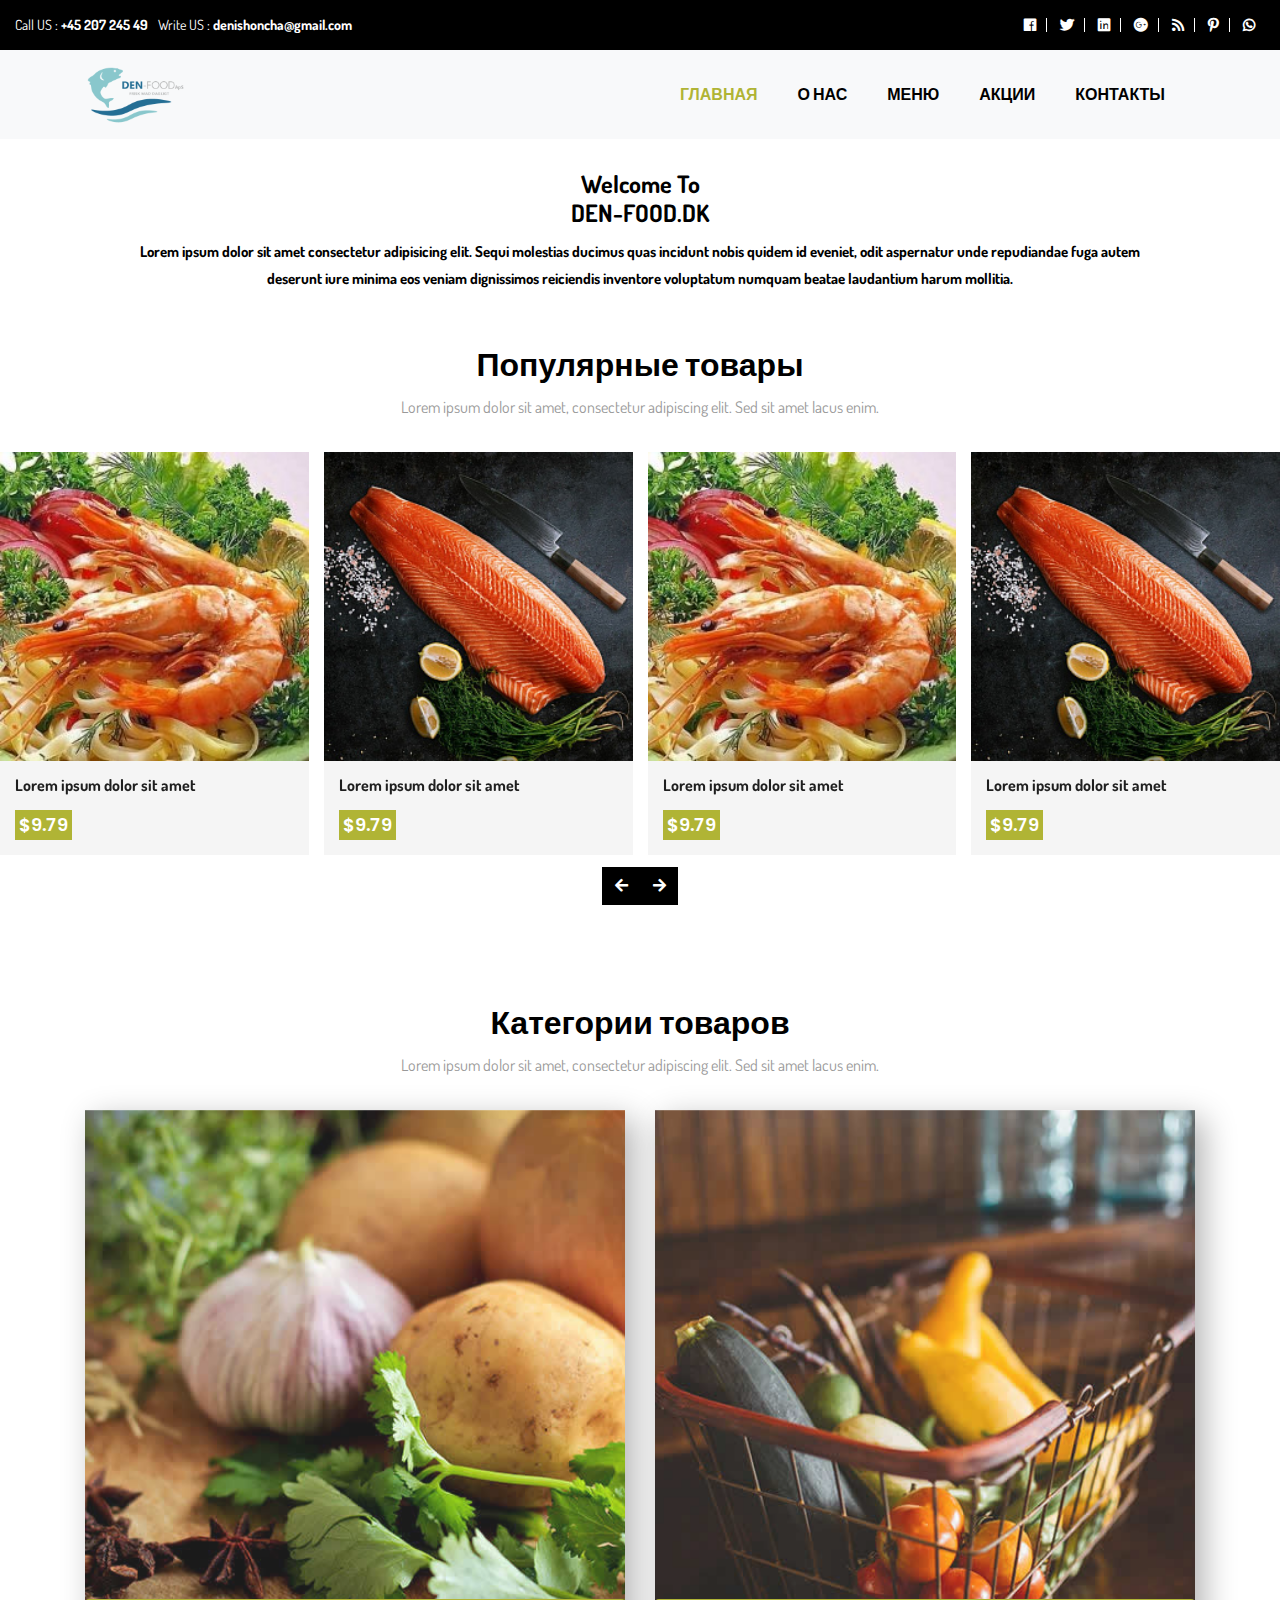
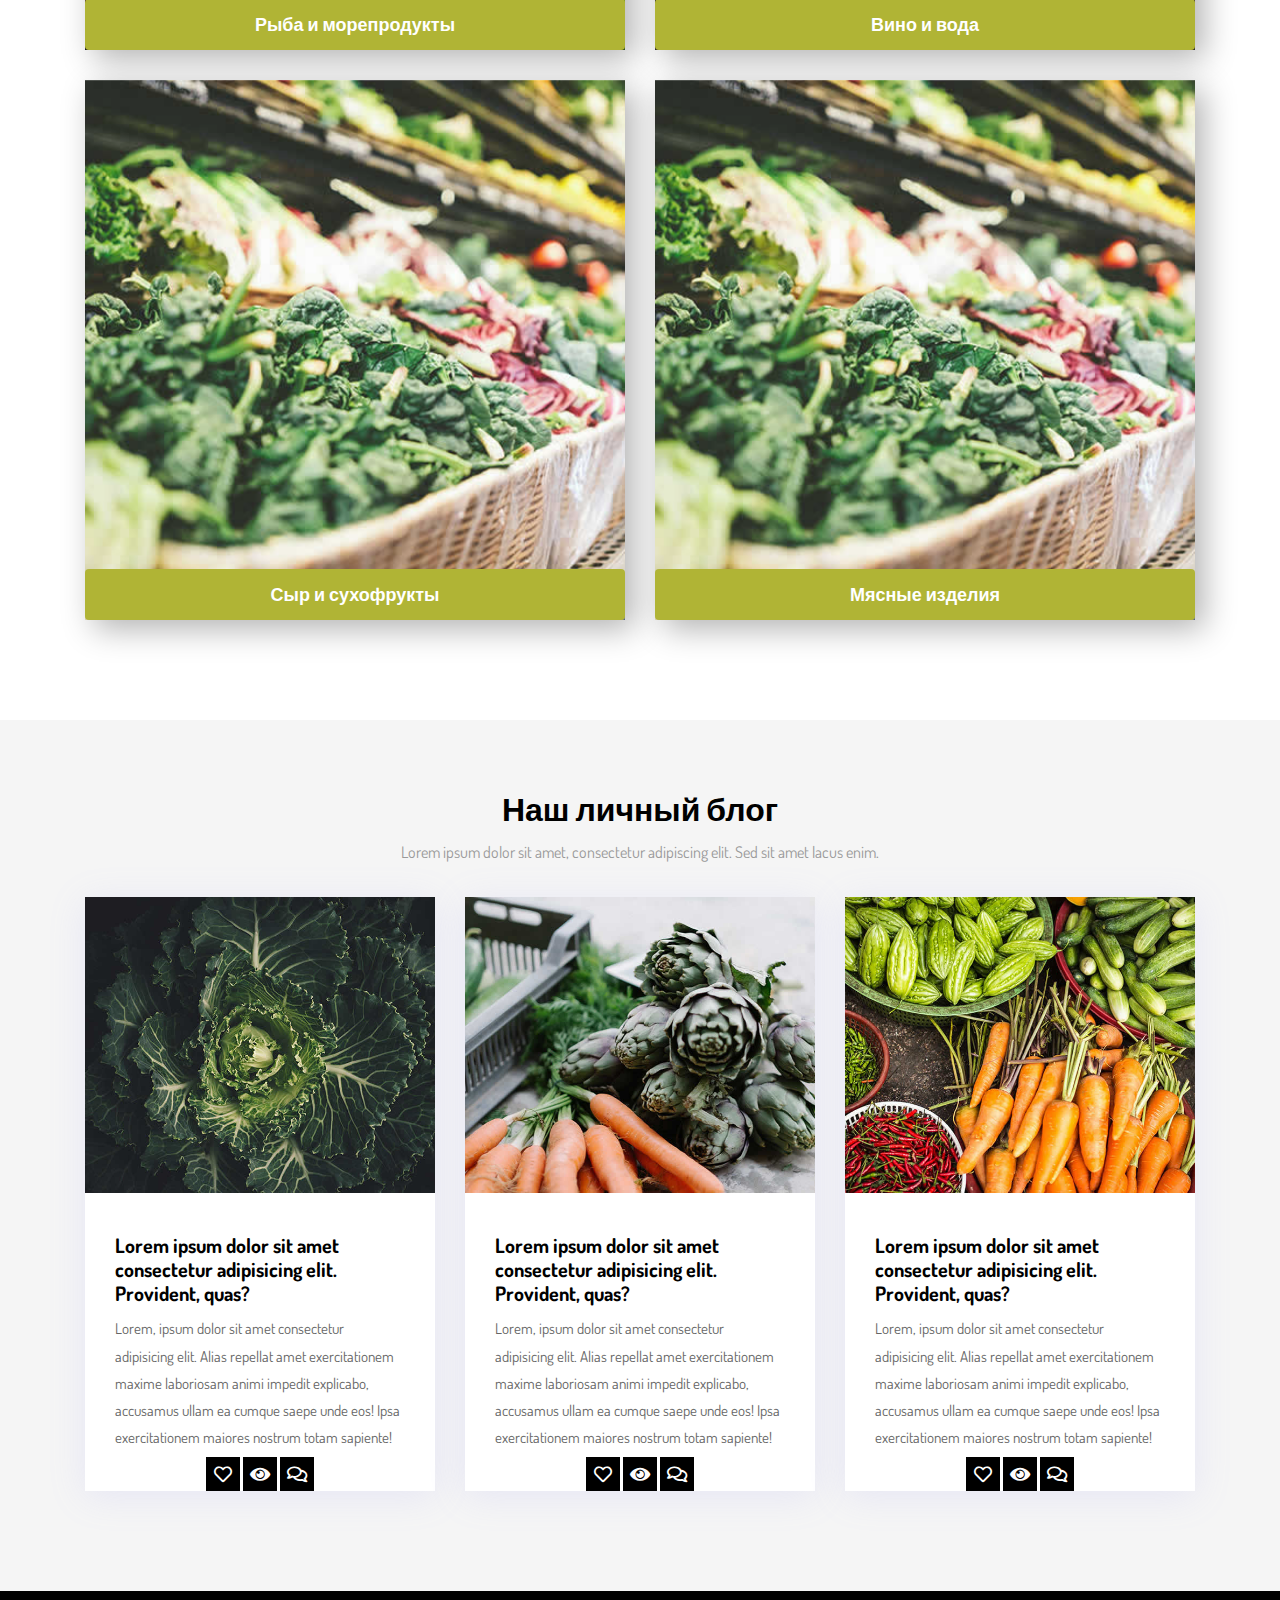
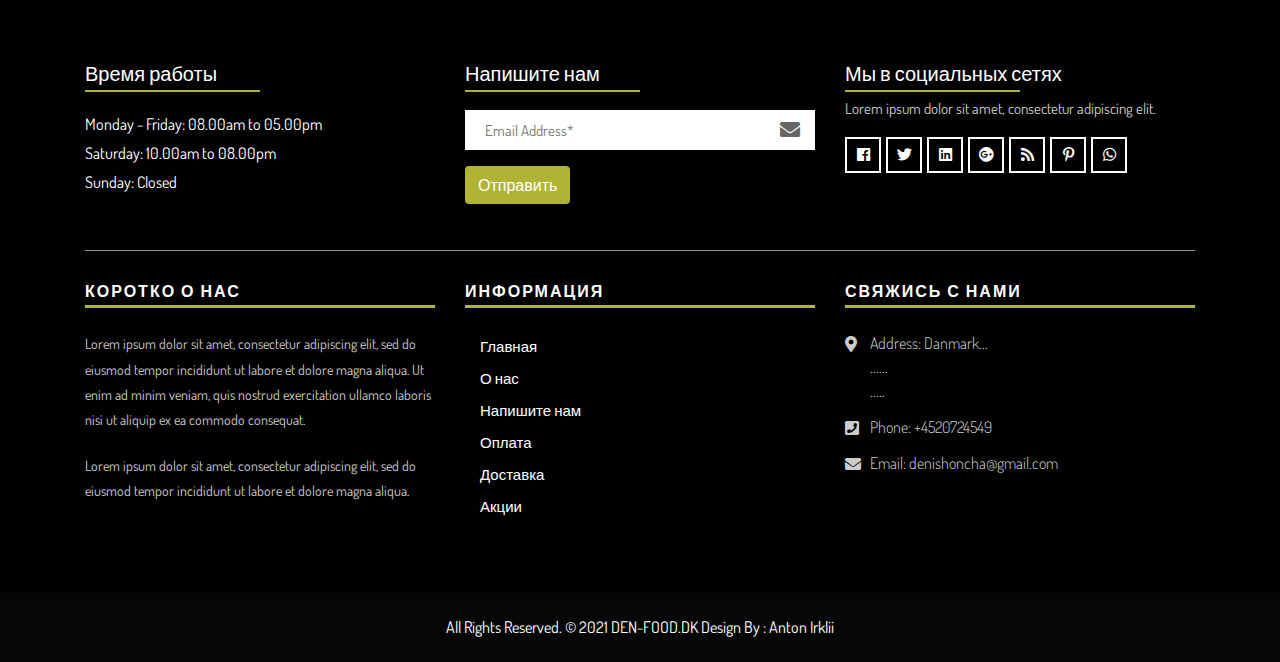
==== index.html @ 0817b3f8 "first commit" ====
<!DOCTYPE html>
<html lang="en">
<head>
    <meta charset="utf-8">
    <meta http-equiv="X-UA-Compatible" content="IE=edge">
    <meta name="viewport" content="width=device-width, initial-scale=1">

    <title>Рыбный магазин</title>

    <meta name="keywords" content="">
    <meta name="description" content="">
<!-- фавикон -->
    <link rel="shortcut icon" href="images/favicon.ico" type="image/x-icon">
    <link rel="apple-touch-icon" href="images/apple-touch-icon.png">

    <!-- Bootstrap CSS -->
    <link rel="stylesheet" href="css/bootstrap.min.css">
    <!-- Site CSS -->
    <link rel="stylesheet" href="css/style.css">
    <!-- Responsive CSS -->
    <link rel="stylesheet" href="css/responsive.css">
    <!-- Custom CSS -->
    <link rel="stylesheet" href="css/custom.css">

    <!--[if lt IE 9]>
      <script src="https://oss.maxcdn.com/libs/html5shiv/3.7.0/html5shiv.js"></script>
      <script src="https://oss.maxcdn.com/libs/respond.js/1.4.2/respond.min.js"></script>
    <![endif]-->

</head>

<body>
    <!-- Start Main Top -->
    <div class="main-top">
        <div class="container-fluid">
            <div class="row">
                <div class="col-lg-6 col-md-6 col-sm-12 col-xs-12">
                    <div class="right-phone-box">
                        <p>Call US : <b><a href="#"> +45 207 245 49</a></b></p>
                    </div>
                    <div class="right-phone-box">
                        <p>Write US  : <b><a href="#">denishoncha@gmail.com</a></b></p>
                    </div>
                </div>
                <div class="col-lg-6 col-md-6 col-sm-12 col-xs-12">
                    <div class="d-flex justify-content-end">
                        <div class="our-link">
                            <ul>
                                    <li><a href="#"><i class="fab fa-facebook" aria-hidden="true"></i></a></li>
                                    <li><a href="#"><i class="fab fa-twitter" aria-hidden="true"></i></a></li>
                                    <li><a href="#"><i class="fab fa-linkedin" aria-hidden="true"></i></a></li>
                                    <li><a href="#"><i class="fab fa-google-plus" aria-hidden="true"></i></a></li>
                                    <li><a href="#"><i class="fa fa-rss" aria-hidden="true"></i></a></li>
                                    <li><a href="#"><i class="fab fa-pinterest-p" aria-hidden="true"></i></a></li>
                                    <li><a href="#"><i class="fab fa-whatsapp" aria-hidden="true"></i></a></li>
                                </ul>
                        </div>
                    </div>
                    
                </div>
            </div>
        </div>
    </div>
    <!-- End Main Top -->

    <!-- Start Main Top -->
    <header class="main-header">
        <!-- Start Navigation -->
        <nav class="navbar navbar-expand-lg navbar-light bg-light navbar-default bootsnav">
            <div class="container">
                <!-- Start Header Navigation -->
                <div class="navbar-header">
                    <button class="navbar-toggler" type="button" data-toggle="collapse" data-target="#navbar-menu" aria-controls="navbars-rs-food" aria-expanded="false" aria-label="Toggle navigation">
                    <i class="fa fa-bars"></i>
                </button>
                    <a class="navbar-brand" href="index.html"><img src="images/logo_fisk.png" class="logo" alt=""></a>
                </div>
                <!-- End Header Navigation -->

                <!-- Collect the nav links, forms, and other content for toggling -->
                <div class="collapse navbar-collapse" id="navbar-menu">
                    <ul class="nav navbar-nav ml-auto" data-in="fadeInDown" data-out="fadeOutUp">
                        <li class="nav-item active"><a class="nav-link" href="index.html">Главная</a></li>
                        <li class="dropdown"><a href="#" class="nav-link dropdown-toggle arrow" data-toggle="dropdown">О нас</a>
                            <ul class="dropdown-menu">
                                <li class="nav-item"><a class="nav-link" href="about.html">О нас</a></li>
                                <li class="nav-item"><a class="nav-link" href="contact-us.html">Оплата</a></li>
                                <li class="nav-item"><a class="nav-link" href="contact-us.html">Доставка</a></li>
                            </ul>
                        </li>
                        <li class="dropdown"><a href="#" class="nav-link dropdown-toggle arrow" data-toggle="dropdown">Меню</a>
                            <ul class="dropdown-menu">
								<li><a href="shop.html">Рыба и морепородукты</a></li>
								<li><a href="shop-detail.html">Вино, вода</a></li>
                                <li><a href="cart.html">Сыр, сухофрукты</a></li>
                                <li><a href="checkout.html">Мясные изделия</a></li>
                            </ul>
                        </li>
                        <li class="dropdown"><a href="#" class="nav-link dropdown-toggle arrow" data-toggle="dropdown">Акции</a>
                            <ul class="dropdown-menu">
                                <li class="nav-item"><a class="nav-link" href="about.html">Акции</a></li>
                                <li class="nav-item"><a class="nav-link" href="contact-us.html">Спецпредложения</a></li>
                            </ul>
                        </li>
                        <li class="nav-item"><a class="nav-link" href="contact-us.html">Контакты</a></li>
                    </ul>
                </div>
                <!-- /.navbar-collapse -->
            </div>
            <!-- Start Side Menu -->
            <!-- <div class="side">
                <a href="#" class="close-side"><i class="fa fa-times"></i></a>
                <li class="cart-box">
                    <ul class="cart-list">
                        <li>
                            <a href="#" class="photo"><img src="images/img-pro-01.jpg" class="cart-thumb" alt="" /></a>
                            <h6><a href="#">Delica omtantur </a></h6>
                            <p>1x - <span class="price">$80.00</span></p>
                        </li>
                        <li>
                            <a href="#" class="photo"><img src="images/img-pro-02.jpg" class="cart-thumb" alt="" /></a>
                            <h6><a href="#">Omnes ocurreret</a></h6>
                            <p>1x - <span class="price">$60.00</span></p>
                        </li>
                        <li>
                            <a href="#" class="photo"><img src="images/img-pro-03.jpg" class="cart-thumb" alt="" /></a>
                            <h6><a href="#">Agam facilisis</a></h6>
                            <p>1x - <span class="price">$40.00</span></p>
                        </li>
                        <li class="total">
                            <a href="#" class="btn btn-default hvr-hover btn-cart">VIEW CART</a>
                            <span class="float-right"><strong>Total</strong>: $180.00</span>
                        </li>
                    </ul>
                </li>
            </div> -->
            <!-- End Side Menu -->
        </nav>
        <!-- End Navigation -->
    </header>
    <!-- End Main Top -->

    <!-- Start Top Search -->
    <!-- <div class="top-search">
        <div class="container">
            <div class="input-group">
                <span class="input-group-addon"><i class="fa fa-search"></i></span>
                <input type="text" class="form-control" placeholder="Search">
                <span class="input-group-addon close-search"><i class="fa fa-times"></i></span>
            </div>
        </div>
    </div> -->
    <!-- End Top Search -->

    <div class="about-us">
        <div id="nubexDiv" class="overlay">
            <video id="nubexVideo" width="100%" height="auto" loop="loop" autoplay="autoplay" preload="auto">
              <source src="video/fish.mp4"type="video/mp4"></source>
            </video>
        </div>
        <div class="about-us-text">
            <h1 class="m-b-20"><strong>Welcome To <br> DEN-FOOD.DK</strong></h1>
             <b><p class="m-b-40">Lorem ipsum dolor sit amet consectetur adipisicing elit. Sequi molestias ducimus quas incidunt nobis quidem id eveniet, odit aspernatur unde repudiandae fuga autem deserunt iure minima eos veniam dignissimos reiciendis inventore voluptatum numquam beatae laudantium harum mollitia. </p></b>
        </div>
    </div>

    <div class="row my-5">
        <div class="col-lg-12">
            <div class="title-all text-center">
                <h1>Популярные товары</h1>
                <p>Lorem ipsum dolor sit amet, consectetur adipiscing elit. Sed sit amet lacus enim.</p>
            </div>
            <div class="featured-products-box owl-carousel owl-theme">
                <div class="item">
                    <div class="products-single fix">
                        <div class="box-img-hover">
                            <img src="images/img-pro-01.jpg" class="img-fluid" alt="Image">
                            <div class="mask-icon">
                                <ul>
                                    <li><a href="#" data-toggle="tooltip" data-placement="right" title="Просмотреть страницу товара"><i class="fas fa-eye"></i></a></li>
                                </ul>
                                <a class="cart" href="#">Добавить в корзину</a>
                            </div>
                        </div>
                        <div class="why-text">
                            <h4>Lorem ipsum dolor sit amet</h4>
                            <h5> $9.79</h5>
                        </div>
                    </div>
                </div>
                <div class="item">
                    <div class="products-single fix">
                        <div class="box-img-hover">
                            <img src="images/img-pro-02.jpg" class="img-fluid" alt="Image">
                            <div class="mask-icon">
                                <ul>
                                    <li><a href="#" data-toggle="tooltip" data-placement="right" title="Просмотреть страницу товара"><i class="fas fa-eye"></i></a></li>
                                </ul>
                                <a class="cart" href="#">Добавить в корзину</a>
                            </div>
                        </div>
                        <div class="why-text">
                            <h4>Lorem ipsum dolor sit amet</h4>
                            <h5> $9.79</h5>
                        </div>
                    </div>
                </div>
                <div class="item">
                    <div class="products-single fix">
                        <div class="box-img-hover">
                            <img src="images/img-pro-01.jpg" class="img-fluid" alt="Image">
                            <div class="mask-icon">
                                <ul>
                                    <li><a href="#" data-toggle="tooltip" data-placement="right" title="Просмотреть страницу товара"><i class="fas fa-eye"></i></a></li>
                                </ul>
                                <a class="cart" href="#">Добавить в корзину</a>
                            </div>
                        </div>
                        <div class="why-text">
                            <h4>Lorem ipsum dolor sit amet</h4>
                            <h5> $9.79</h5>
                        </div>
                    </div>
                </div>
                <div class="item">
                    <div class="products-single fix">
                        <div class="box-img-hover">
                            <img src="images/img-pro-02.jpg" class="img-fluid" alt="Image">
                            <div class="mask-icon">
                                <ul>
                                    <li><a href="#" data-toggle="tooltip" data-placement="right" title="Просмотреть страницу товара"><i class="fas fa-eye"></i></a></li>
                                </ul>
                                <a class="cart" href="#">Добавить в корзину</a>
                            </div>
                        </div>
                        <div class="why-text">
                            <h4>Lorem ipsum dolor sit amet</h4>
                            <h5> $9.79</h5>
                        </div>
                    </div>
                </div>
                <div class="item">
                    <div class="products-single fix">
                        <div class="box-img-hover">
                            <img src="images/img-pro-01.jpg" class="img-fluid" alt="Image">
                            <div class="mask-icon">
                                <ul>
                                    <li><a href="#" data-toggle="tooltip" data-placement="right" title="Просмотреть страницу товара"><i class="fas fa-eye"></i></a></li>
                                </ul>
                                <a class="cart" href="#">Добавить в корзину</a>
                            </div>
                        </div>
                        <div class="why-text">
                            <h4>Lorem ipsum dolor sit amet</h4>
                            <h5> $9.79</h5>
                        </div>
                    </div>
                </div>
                <div class="item">
                    <div class="products-single fix">
                        <div class="box-img-hover">
                            <img src="images/img-pro-02.jpg" class="img-fluid" alt="Image">
                            <div class="mask-icon">
                                <ul>
                                    <li><a href="#" data-toggle="tooltip" data-placement="right" title="Просмотреть страницу товара"><i class="fas fa-eye"></i></a></li>
                                </ul>
                                <a class="cart" href="#">Добавить в корзину</a>
                            </div>
                        </div>
                        <div class="why-text">
                            <h4>Lorem ipsum dolor sit amet</h4>
                            <h5> $9.79</h5>
                        </div>
                    </div>
                </div>
                <div class="item">
                    <div class="products-single fix">
                        <div class="box-img-hover">
                            <img src="images/img-pro-01.jpg" class="img-fluid" alt="Image">
                            <div class="mask-icon">
                                <ul>
                                    <li><a href="#" data-toggle="tooltip" data-placement="right" title="Просмотреть страницу товара"><i class="fas fa-eye"></i></a></li>
                                </ul>
                                <a class="cart" href="#">Добавить в корзину</a>
                            </div>
                        </div>
                        <div class="why-text">
                            <h4>Lorem ipsum dolor sit amet</h4>
                            <h5> $9.79</h5>
                        </div>
                    </div>
                </div>
                <div class="item">
                    <div class="products-single fix">
                        <div class="box-img-hover">
                            <img src="images/img-pro-02.jpg" class="img-fluid" alt="Image">
                            <div class="mask-icon">
                                <ul>
                                    <li><a href="#" data-toggle="tooltip" data-placement="right" title="Просмотреть страницу товара"><i class="fas fa-eye"></i></a></li>
                                </ul>
                                <a class="cart" href="#">Добавить в корзину</a>
                            </div>
                        </div>
                        <div class="why-text">
                            <h4>Lorem ipsum dolor sit amet</h4>
                            <h5> $9.79</h5>
                        </div>
                    </div>
                </div>
            </div>
        </div>
    </div>


    <!-- Start Categories  -->
    <div class="categories-shop">
        <div class="container">
            <div class="title-all text-center">
                <h1>Категории товаров</h1>
                <p>Lorem ipsum dolor sit amet, consectetur adipiscing elit. Sed sit amet lacus enim.</p>
            </div>
            <div class="row">
                <div class="col-lg-6 col-md-6 col-sm-12 col-xs-12">
                    <div class="shop-cat-box">
                        <img class="img-categories" src="images/categories_img_01.jpg" alt="" />
                        <a class="btn hvr-hover" href="#">Рыба и морепродукты</a>
                    </div>
                </div>
                <div class="col-lg-6 col-md-6 col-sm-12 col-xs-12">
                    <div class="shop-cat-box">
                        <img class="img-categories" src="images/categories_img_02.jpg" alt="" />
                        <a class="btn hvr-hover" href="#">Вино и вода</a>
                    </div>
                </div>
                <div class="col-lg-6 col-md-6 col-sm-12 col-xs-12">
                    <div class="shop-cat-box">
                        <img class="img-categories" src="images/categories_img_03.jpg" alt="" />
                        <a class="btn hvr-hover" href="#">Сыр и сухофрукты</a>
                    </div>
                </div>
                <div class="col-lg-6 col-md-6 col-sm-12 col-xs-12">
                    <div class="shop-cat-box">
                        <img class="img-categories" src="images/categories_img_03.jpg" alt="" />
                        <a class="btn hvr-hover" href="#">Мясные изделия</a>
                    </div>
                </div>
            </div>
        </div>
    </div>
    <!-- End Categories -->

    <!-- Start Blog  -->
    <div class="latest-blog">
        <div class="container">
            <div class="row">
                <div class="col-lg-12">
                    <div class="title-all text-center">
                        <h1>Наш личный блог</h1>
                        <p>Lorem ipsum dolor sit amet, consectetur adipiscing elit. Sed sit amet lacus enim.</p>
                    </div>
                </div>
            </div>
            <div class="row">
                <div class="col-md-6 col-lg-4 col-xl-4">
                    <div class="blog-box">
                        <div class="blog-img">
                            <img class="img-fluid" src="images/blog-img.jpg" alt="" />
                        </div>
                        <div class="blog-content">
                            <div class="title-blog">
                                <h3>Lorem ipsum dolor sit amet consectetur adipisicing elit. Provident, quas?</h3>
                                <p>Lorem, ipsum dolor sit amet consectetur adipisicing elit. Alias repellat amet exercitationem maxime laboriosam animi impedit explicabo, accusamus ullam ea cumque saepe unde eos! Ipsa exercitationem maiores nostrum totam sapiente!</p>
                            </div>
                            <ul class="option-blog">
                                <li><a href="#"><i class="far fa-heart"></i></a></li>
                                <li><a href="#"><i class="fas fa-eye"></i></a></li>
                                <li><a href="#"><i class="far fa-comments"></i></a></li>
                            </ul>
                        </div>
                    </div>
                </div>
                <div class="col-md-6 col-lg-4 col-xl-4">
                    <div class="blog-box">
                        <div class="blog-img">
                            <img class="img-fluid" src="images/blog-img-01.jpg" alt="" />
                        </div>
                        <div class="blog-content">
                            <div class="title-blog">
                                <h3>Lorem ipsum dolor sit amet consectetur adipisicing elit. Provident, quas?</h3>
                                <p>Lorem, ipsum dolor sit amet consectetur adipisicing elit. Alias repellat amet exercitationem maxime laboriosam animi impedit explicabo, accusamus ullam ea cumque saepe unde eos! Ipsa exercitationem maiores nostrum totam sapiente!</p>
                            </div>
                            <ul class="option-blog">
                                <li><a href="#"><i class="far fa-heart"></i></a></li>
                                <li><a href="#"><i class="fas fa-eye"></i></a></li>
                                <li><a href="#"><i class="far fa-comments"></i></a></li>
                            </ul>
                        </div>
                    </div>
                </div>
                <div class="col-md-6 col-lg-4 col-xl-4">
                    <div class="blog-box">
                        <div class="blog-img">
                            <img class="img-fluid" src="images/blog-img-02.jpg" alt="" />
                        </div>
                        <div class="blog-content">
                            <div class="title-blog">
                                <h3>Lorem ipsum dolor sit amet consectetur adipisicing elit. Provident, quas?</h3>
                                <p>Lorem, ipsum dolor sit amet consectetur adipisicing elit. Alias repellat amet exercitationem maxime laboriosam animi impedit explicabo, accusamus ullam ea cumque saepe unde eos! Ipsa exercitationem maiores nostrum totam sapiente!</p>
                            </div>
                            <ul class="option-blog">
                                <li><a href="#"><i class="far fa-heart"></i></a></li>
                                <li><a href="#"><i class="fas fa-eye"></i></a></li>
                                <li><a href="#"><i class="far fa-comments"></i></a></li>
                            </ul>
                        </div>
                    </div>
                </div>
            </div>
        </div>
    </div>
    <!-- End Blog  -->


    <!-- Start Footer  -->
    <footer>
        <div class="footer-main">
            <div class="container">
				<div class="row">
					<div class="col-lg-4 col-md-12 col-sm-12">
						<div class="footer-top-box">
							<h3>Время работы</h3>
							<ul class="list-time">
								<li>Monday - Friday: 08.00am to 05.00pm</li> <li>Saturday: 10.00am to 08.00pm</li> <li>Sunday: <span>Closed</span></li>
							</ul>
						</div>
					</div>
					<div class="col-lg-4 col-md-12 col-sm-12">
						<div class="footer-top-box">
							<h3>Напишите нам</h3>
							<form class="newsletter-box">
								<div class="form-group">
									<input class="" type="email" name="Email" placeholder="Email Address*" />
									<i class="fa fa-envelope"></i>
								</div>
								<button class="btn hvr-hover" type="submit">Отправить</button>
							</form>
						</div>
					</div>
					<div class="col-lg-4 col-md-12 col-sm-12">
						<div class="footer-top-box">
							<h3>Мы в социальных сетях</h3>
							<p>Lorem ipsum dolor sit amet, consectetur adipiscing elit.</p>
							<ul>
                                <li><a href="#"><i class="fab fa-facebook" aria-hidden="true"></i></a></li>
                                <li><a href="#"><i class="fab fa-twitter" aria-hidden="true"></i></a></li>
                                <li><a href="#"><i class="fab fa-linkedin" aria-hidden="true"></i></a></li>
                                <li><a href="#"><i class="fab fa-google-plus" aria-hidden="true"></i></a></li>
                                <li><a href="#"><i class="fa fa-rss" aria-hidden="true"></i></a></li>
                                <li><a href="#"><i class="fab fa-pinterest-p" aria-hidden="true"></i></a></li>
                                <li><a href="#"><i class="fab fa-whatsapp" aria-hidden="true"></i></a></li>
                            </ul>
						</div>
					</div>
				</div>
				<hr>
                <div class="row">
                    <div class="col-lg-4 col-md-12 col-sm-12">
                        <div class="footer-widget">
                            <h4>Коротко о нас</h4>
                            <p>Lorem ipsum dolor sit amet, consectetur adipiscing elit, sed do eiusmod tempor incididunt ut labore et dolore magna aliqua. Ut enim ad minim veniam, quis nostrud exercitation ullamco laboris nisi ut aliquip ex ea commodo consequat.</p> 
							<p>Lorem ipsum dolor sit amet, consectetur adipiscing elit, sed do eiusmod tempor incididunt ut labore et dolore magna aliqua. </p> 							
                        </div>
                    </div>
                    <div class="col-lg-4 col-md-12 col-sm-12">
                        <div class="footer-link">
                            <h4>Информация</h4>
                            <ul>
                                <li><a href="#">Главная</a></li>
                                <li><a href="#">О нас</a></li>
                                <li><a href="#">Напишите нам</a></li>
                                <li><a href="#">Оплата</a></li>
                                <li><a href="#">Доставка</a></li>
                                <li><a href="#">Акции</a></li>
                            </ul>
                        </div>
                    </div>
                    <div class="col-lg-4 col-md-12 col-sm-12">
                        <div class="footer-link-contact">
                            <h4>Свяжись с нами</h4>
                            <ul>
                                <li>
                                    <p><i class="fas fa-map-marker-alt"></i>Address: Danmark... <br>......<br> ..... </p>
                                </li>
                                <li>
                                    <p><i class="fas fa-phone-square"></i>Phone: <a href="tel:+4520724549">+4520724549</a></p>
                                </li>
                                <li>
                                    <p><i class="fas fa-envelope"></i>Email: <a href="mailto:denishoncha@gmail.com">denishoncha@gmail.com</a></p>
                                </li>
                            </ul>
                        </div>
                    </div>
                </div>
            </div>
        </div>
    </footer>
    <!-- End Footer  -->

    <!-- Start copyright  -->
    <div class="footer-copyright">
        <p class="footer-company">All Rights Reserved. &copy; 2021 <a href="#">DEN-FOOD.DK</a> Design By : Anton Irklii
    </div>
    <!-- End copyright  -->

    <a href="#" id="back-to-top" title="Back to top" style="display: none;">&uarr;</a>

    <!-- ALL JS FILES -->
    <script src="js/jquery-3.2.1.min.js"></script>
    <script src="js/popper.min.js"></script>
    <script src="js/bootstrap.min.js"></script>
    <!-- ALL PLUGINS -->
    <script src="js/jquery.superslides.min.js"></script>
    <script src="js/bootstrap-select.js"></script>
    <script src="js/inewsticker.js"></script>
    <script src="js/bootsnav.js."></script>
    <script src="js/images-loded.min.js"></script>
    <script src="js/isotope.min.js"></script>
    <script src="js/owl.carousel.min.js"></script>
    <script src="js/baguetteBox.min.js"></script>
    <script src="js/form-validator.min.js"></script>
    <script src="js/contact-form-script.js"></script>
    <script src="js/custom.js"></script>
</body>

</html>
---- css/style.css ----
/*------------------------------------------------------------------
    IMPORT FONTS
-------------------------------------------------------------------*/

@import url('https://fonts.googleapis.com/css?family=Poppins:400,500,600,700,800');
@import url('https://fonts.googleapis.com/css?family=Dosis:200,300,400,500,600,700');


/*

    font-family: 'Poppins', sans-serif;

    font-family: 'Dosis', sans-serif;

*/

/*------------------------------------------------------------------
    IMPORT FILES
-------------------------------------------------------------------*/

@import url(all.css);
@import url(superslides.css);
@import url(bootstrap-select.css);
@import url(carousel-ticker.css);
@import url(code_animate.css);
@import url(bootsnav.css);
@import url(owl.carousel.min.css);
@import url(jquery-ui.css);
@import url(nice-select.css);
@import url(baguetteBox.min.css);

/*------------------------------------------------------------------
    SKELETON
-------------------------------------------------------------------*/
body {
    color: #666666;
    font-size: 15px;
    font-family: 'Dosis', sans-serif;
    line-height: 1.80857;
}

a {
    color: #1f1f1f;
    text-decoration: none !important;
    outline: none !important;
    -webkit-transition: all .3s ease-in-out;
    -moz-transition: all .3s ease-in-out;
    -ms-transition: all .3s ease-in-out;
    -o-transition: all .3s ease-in-out;
    transition: all .3s ease-in-out;
}

h1,
h2,
h3,
h4,
h5,
h6 {
    letter-spacing: 0;
    font-weight: normal;
    position: relative;
    padding: 0 0 10px 0;
    font-weight: normal;
    line-height: 120% !important;
    color: #1f1f1f;
    margin: 0
}

h1 {
    font-size: 24px
}

h2 {
    font-size: 22px
}

h3 {
    font-size: 18px
}

h4 {
    font-size: 16px
}

h5 {
    font-size: 14px
}

h6 {
    font-size: 13px
}

h1 a,
h2 a,
h3 a,
h4 a,
h5 a,
h6 a {
    color: #212121;
    text-decoration: none !important;
    opacity: 1
}

h1 a:hover,
h2 a:hover,
h3 a:hover,
h4 a:hover,
h5 a:hover,
h6 a:hover {
    opacity: .8
}

a {
    color: #1f1f1f;
    text-decoration: none;
    outline: none;
}

a,
.btn {
    text-decoration: none !important;
    outline: none !important;
    -webkit-transition: all .3s ease-in-out;
    -moz-transition: all .3s ease-in-out;
    -ms-transition: all .3s ease-in-out;
    -o-transition: all .3s ease-in-out;
    transition: all .3s ease-in-out;
}

.btn-custom {
    margin-top: 20px;
    background-color: transparent !important;
    border: 2px solid #ddd;
    padding: 12px 40px;
    font-size: 16px;
}

.lead {
    font-size: 18px;
    line-height: 30px;
    color: #767676;
    margin: 0;
    padding: 0;
}

blockquote {
    margin: 20px 0 20px;
    padding: 30px;
}

ul,
li,
ol {
    list-style: none;
    margin: 0px;
    padding: 0px;
}

button:focus {
    outline: none;
    box-shadow: none;
}

:focus {
    outline: 0;
}

p {
    margin: 0px;
}

.bootstrap-select .dropdown-toggle:focus {
    outline: none !important;
}

.form-control::-moz-placeholder {
    color: #ffffff;
    opacity: 1;
}

.bootstrap-select .dropdown-toggle:focus {
    box-shadow: none !important
}

/*------------------------------------------------------------------ LOADER -------------------------------------------------------------------*/
#back-to-top {
    position: fixed;
    bottom: 40px;
    right: 40px;
    z-index: 9999;
    width: 32px;
    height: 32px;
    text-align: center;
    line-height: 5px;
    background: #b0b435;
    color: #ffffff;
    cursor: pointer;
    border: 0;
    border-radius: 0px;
    text-decoration: none;
    transition: opacity 0.2s ease-out;
    font-size: 28px;
}

/*------------------------------------------------------------------ HEADER -------------------------------------------------------------------*/
.main-top {
    background: #000000;
    padding: 10px 0px;
}

.custom-select-box {
    float: left;
    width: 95px;
    margin-right: 10px;
}

.custom-select-box .form-control {
    background: none;
    border: none;
}

.custom-select-box .bootstrap-select .btn-light {
    padding: 4px;
    font-size: 14px;
    background: #b0b435;
    color: #fff;
    border: none;
    border-radius: 0px;
}

.custom-select-box .bootstrap-select .btn-light span {
    padding: 2px;
    line-height: 15px;
}

.dropdown-toggle::after {
    margin-left: -24px;
}

.custom-select-box .dropdown-toggle::after {
    display: inline-block;
    width: 0;
    height: 0;
    margin-left: .255em;
    vertical-align: .255em;
    content: "";
    border-top: .3em solid;
    border-right: .3em solid transparent;
    border-bottom: 0;
    border-left: .3em solid transparent;
    position: absolute;
    top: 13px;
    right: 10px;
}

.bootstrap-select.btn-group .dropdown-toggle .filter-option {
    overflow: inherit;
}

.bootstrap-select.btn-group .dropdown-menu {
    border: none;
    padding: 0px;
    border-radius: 0px;
}

.right-phone-box {
    float: left;
    margin-right: 10px;
}

.right-phone-box p {
    margin: 0px;
    color: #ffffff;
    font-size: 14px;
    line-height: 30px;
}

.right-phone-box p a {
    color: #ffffff;
}

.right-phone-box p a:hover {
    color: #b0b435;
}

.offer-box,
.slide {
    color: #FFFFFF;
    font-size: 13px;
    padding: 2px 15px;
    font-family: 'Poppins', sans-serif;
}

.offer-box li {
    font-weight: 600;
}

.offer-box li i {
    margin-right: 15px;
    color: #b0b435;
    font-size: 20px;
}

.our-link {
    float: left;
}

.our-link ul li {
    display: inline-block;
    border-right: 1px solid #ffffff;
    padding: 0px 10px;
    line-height: 14px;
}

.our-link ul {
    line-height: 30px;
}

.our-link ul li a {
    color: #ffffff;
    font-weight: 700;
    text-transform: uppercase;
    font-size: 14px;
}

.our-link ul li a:hover {
    color: #b0b435;
}

.our-link ul li:last-child {
    border: none;
}

.login-box {
    float: right;
    width: 120px;
    margin-left: 20px;
}

.login-box .form-control {
    background: none;
    border: none;
}

.login-box .bootstrap-select .btn-light {
    padding: 4px;
    font-size: 14px;
    background: #b0b435;
    color: #fff;
    border: none;
    border-radius: 0px;
}

.login-box .bootstrap-select .btn-light span {
    padding: 2px;
    line-height: 15px;
}

.login-box .dropdown-toggle::after {
    display: inline-block;
    width: 0;
    height: 0;
    margin-left: .255em;
    vertical-align: .255em;
    content: "";
    border-top: .3em solid;
    border-right: .3em solid transparent;
    border-bottom: 0;
    border-left: .3em solid transparent;
    position: absolute;
    top: 13px;
    right: 10px;
}

.login-box .dropdown-item {
    padding: 5px 10px;
}

.bootstrap-select.btn-group .dropdown-menu a.dropdown-item span.dropdown-item-inner span.text {
    font-size: 13px;
}

.main-header {}

.search a {
    color: #b0b435;
}

.attr-nav>ul>li>a:hover {
    color: #b0b435;
}

nav.navbar.bootsnav ul.nav>li>a {
    margin: 0px;
}

/* Navbar Adjusment =========================== */
/* Navbar Atribute ------*/
.attr-nav>ul>li>a {
    padding: 28px 15px;
}

ul.cart-list>li.total>.btn {
    border-bottom: solid 1px #cfcfcf !important;
    color: #000000;
    padding: 10px 15px;
    border: none;
    font-weight: 700;
    color: #ffffff;
}

@media (min-width: 1024px) {

    /* Navbar General ------*/
    nav.navbar ul.nav>li>a {
        padding: 30px 15px;
        font-weight: 600;
    }

    nav.navbar .navbar-brand {
        margin-top: 0;
    }

    nav.navbar .navbar-brand {
        margin-top: 0;
    }

    nav.navbar li.dropdown ul.dropdown-menu {
        border-top: solid 5px;
    }

    /* Navbar Center ------*/
    nav.navbar-center .navbar-brand {
        margin: 0 !important;
    }

    /* Navbar Brand Top ------*/
    nav.navbar-brand-top .navbar-brand {
        margin: 10px !important;
    }

    /* Navbar Full ------*/
    nav.navbar-full .navbar-brand {
        position: relative;
        top: -15px;
    }

    /* Navbar Sidebar ------*/
    nav.navbar-sidebar ul.nav,
    nav.navbar-sidebar .navbar-brand {
        margin-bottom: 50px;
    }

    nav.navbar-sidebar ul.nav>li>a {
        padding: 10px 15px;
        font-weight: bold;
    }

    /* Navbar Transparent & Fixed ------*/
    nav.navbar.bootsnav.navbar-transparent.white {
        background-color: rgba(255, 255, 255, 0.3);
        border-bottom: solid 1px #bbb;
    }

    nav.navbar.navbar-inverse.bootsnav.navbar-transparent.dark,
    nav.navbar.bootsnav.navbar-transparent.dark {
        background-color: rgba(0, 0, 0, 0.3);
        border-bottom: solid 1px #555;
    }

    nav.navbar.bootsnav.navbar-transparent.white .attr-nav {
        border-left: solid 1px #bbb;
    }

    nav.navbar.navbar-inverse.bootsnav.navbar-transparent.dark .attr-nav,
    nav.navbar.bootsnav.navbar-transparent.dark .attr-nav {
        border-left: solid 1px #555;
    }

    nav.navbar.bootsnav.no-background.white .attr-nav>ul>li>a,
    nav.navbar.bootsnav.navbar-transparent.white .attr-nav>ul>li>a,
    nav.navbar.bootsnav.navbar-transparent.white ul.nav>li>a,
    nav.navbar.bootsnav.no-background.white ul.nav>li>a {
        color: #fff;
    }

    nav.navbar.bootsnav.navbar-transparent.dark .attr-nav>ul>li>a,
    nav.navbar.bootsnav.navbar-transparent.dark ul.nav>li>a {
        color: #eee;
    }
}

@media (max-width: 992px) {

    /* Navbar General ------*/
    nav.navbar .navbar-brand {
        margin-top: 0;
        position: relative;
        top: -2px;
    }

    nav.navbar .navbar-brand img.logo {
        width: 160px;
    }

    .attr-nav>ul>li>a {
        padding: 16px 15px 15px;
    }

    /* Navbar Mobile slide ------*/
    nav.navbar.navbar-mobile ul.nav>li>a {
        padding: 15px 15px;
    }

    nav.navbar.navbar-mobile ul.nav ul.dropdown-menu>li>a {
        padding-right: 15px !important;
        padding-top: 15px !important;
        padding-bottom: 15px !important;
    }

    nav.navbar.navbar-mobile ul.nav ul.dropdown-menu .col-menu .title {
        padding-right: 30px !important;
        padding-top: 13px !important;
        padding-bottom: 13px !important;
    }

    nav.navbar.navbar-mobile ul.nav ul.dropdown-menu .col-menu ul.menu-col li a {
        padding-top: 13px !important;
        padding-bottom: 13px !important;
    }

    /* Navbar Full ------*/
    nav.navbar-full .navbar-brand {
        top: 0;
        padding-top: 10px;
    }
}

/* Navbar Inverse =================================*/
nav.navbar.navbar-inverse {
    background-color: #222;
    border-bottom: solid 1px #303030;
}

nav.navbar.navbar-inverse ul.cart-list>li.total>.btn {
    border-bottom: solid 1px #222 !important;
}

nav.navbar.navbar-inverse ul.cart-list>li.total .pull-right {
    color: #fff;
}

nav.navbar.navbar-inverse.megamenu ul.dropdown-menu.megamenu-content .content ul.menu-col li a,
nav.navbar.navbar-inverse ul.nav>li>a {
    color: #eee;
}

nav.navbar.navbar-inverse ul.nav>li.dropdown>a {
    background-color: #222;
}

nav.navbar.navbar-inverse li.dropdown ul.dropdown-menu>li>a {
    color: #999;
}

nav.navbar.navbar-inverse ul.nav .dropdown-menu h1,
nav.navbar.navbar-inverse ul.nav .dropdown-menu h2,
nav.navbar.navbar-inverse ul.nav .dropdown-menu h3,
nav.navbar.navbar-inverse ul.nav .dropdown-menu h4,
nav.navbar.navbar-inverse ul.nav .dropdown-menu h5,
nav.navbar.navbar-inverse ul.nav .dropdown-menu h6 {
    color: #fff;
}

nav.navbar.navbar-inverse .form-control {
    background-color: #333;
    border-color: #303030;
    color: #fff;
}

nav.navbar.navbar-inverse .attr-nav>ul>li>a {
    color: #eee;
}

nav.navbar.navbar-inverse .attr-nav>ul>li.dropdown ul.dropdown-menu {
    background-color: #222;
    border-left: solid 1px #303030;
    border-bottom: solid 1px #303030;
    border-right: solid 1px #303030;
}

nav.navbar.navbar-inverse ul.cart-list>li {
    border-bottom: solid 1px #303030;
    color: #eee;
}

nav.navbar.navbar-inverse ul.cart-list>li img {
    border: solid 1px #303030;
}

nav.navbar.navbar-inverse ul.cart-list>li.total {
    background-color: #333;
}

nav.navbar.navbar-inverse .share ul>li>a {
    background-color: #555;
}

nav.navbar.navbar-inverse .dropdown-tabs .tab-menu {
    border-right: solid 1px #303030;
}

nav.navbar.navbar-inverse .dropdown-tabs .tab-menu>ul>li>a {
    border-bottom: solid 1px #303030;
}

nav.navbar.navbar-inverse .dropdown-tabs .tab-content {
    border-left: solid 1px #303030;
}

nav.navbar.navbar-inverse .dropdown-tabs .tab-menu>ul>li>a:hover,
nav.navbar.navbar-inverse .dropdown-tabs .tab-menu>ul>li>a:focus,
nav.navbar.navbar-inverse .dropdown-tabs .tab-menu>ul>li.active>a {
    background-color: #333 !important;
}

nav.navbar-inverse.navbar-full ul.nav>li>a {
    border: none;
}

nav.navbar-inverse.navbar-full .navbar-collapse .wrap-full-menu {
    background-color: #222;
}

nav.navbar-inverse.navbar-full .navbar-toggle {
    background-color: #222 !important;
    color: #6f6f6f;
}

nav.navbar.bootsnav ul.nav>li>a {
    position: relative;
    font-weight: 700;
    font-size: 16px;
    color: #000000;
    text-transform: uppercase;
    padding-top: 10px;
    padding-bottom: 10px;
    padding-left: 10px;
    padding-right: 30px;
}

nav.navbar.bootsnav ul.nav li.active>a {
    color: #b0b435;
}

nav.navbar.bootsnav ul.nav li.active>a:hover {
    color: #b0b435;
}

nav.navbar.bootsnav ul.nav li>a:hover {
    color: #b0b435;
}

nav.navbar.bootsnav ul.nav li.megamenu-fw>a:hover {
    color: #b0b435;
}

@media (min-width: 1024px) {
    nav.navbar.navbar-inverse ul.nav .dropdown-menu {
        background-color: #222 !important;
        border-left: solid 1px #303030 !important;
        border-bottom: solid 1px #303030 !important;
        border-right: solid 1px #303030 !important;
    }

    nav.navbar.navbar-inverse li.dropdown ul.dropdown-menu>li>a {
        border-bottom: solid 1px #303030;
    }

    nav.navbar.navbar-inverse ul.dropdown-menu.megamenu-content .col-menu {
        border-left: solid 1px #303030;
        border-right: solid 1px #303030;
    }

    nav.navbar.navbar-inverse.navbar-transparent.dark {
        background-color: rgba(0, 0, 0, 0.3);
        border-bottom: solid 1px #999;
    }

    nav.navbar.navbar-inverse.navbar-transparent.dark .attr-nav {
        border-left: solid 1px #999;
    }

    nav.navbar.navbar-inverse.no-background.white .attr-nav>ul>li>a,
    nav.navbar.navbar-inverse.navbar-transparent.dark .attr-nav>ul>li>a,
    nav.navbar.navbar-inverse.navbar-transparent.dark ul.nav>li>a,
    nav.navbar.navbar-inverse.no-background.white ul.nav>li>a {
        color: #fff;
    }

    nav.navbar.navbar-inverse.no-background.dark .attr-nav>ul>li>a,
    nav.navbar.navbar-inverse.no-background.dark .attr-nav>ul>li>a,
    nav.navbar.navbar-inverse.no-background.dark ul.nav>li>a,
    nav.navbar.navbar-inverse.no-background.dark ul.nav>li>a {
        color: #3f3f3f;
    }
}

@media (max-width: 992px) {
    nav.navbar.navbar-inverse .navbar-toggle {
        color: #eee;
        background-color: #222 !important;
    }

    nav.navbar.navbar-inverse .navbar-nav>li>a {
        border-top: solid 1px #303030;
        border-bottom: solid 1px #303030;
    }

    nav.navbar.navbar-inverse ul.nav li.dropdown ul.dropdown-menu>li>a {
        color: #999;
        border-bottom: solid 1px #303030;
    }

    nav.navbar.navbar-inverse .dropdown .megamenu-content .col-menu .title {
        border-bottom: solid 1px #303030;
        color: #eee;
    }

    nav.navbar.navbar-inverse .dropdown .megamenu-content .col-menu ul>li>a {
        border-bottom: solid 1px #303030;
        color: #999 !important;
    }

    nav.navbar.navbar-inverse .dropdown .megamenu-content .col-menu.on:last-child .title {
        border-bottom: solid 1px #303030;
    }

    nav.navbar.navbar-inverse .dropdown-tabs .tab-menu>ul {
        border-top: solid 1px #303030;
    }

    nav.navbar.navbar-inverse.navbar-mobile .navbar-collapse {
        background-color: #222;
    }
}

@media (max-width: 767px) {
    nav.navbar.navbar-inverse.navbar-mobile ul.nav {
        border-top: solid 1px #222;
    }
}

.arrow::before {
    font-family: 'FontAwesome';
    content: "\f0d7";
    margin-left: 5px;
    margin-top: 2px;
    border: none;
    display: inline-block;
    vertical-align: inherit;
    position: absolute;
    right: 10px;
    top: 10px;
}

.dropdown-toggle::after {
    display: none;
}

nav.navbar.bootsnav ul.navbar-nav li.dropdown ul.dropdown-menu li a {
    display: block;
    padding: 6px 25px;
}

nav.navbar.bootsnav ul.navbar-nav li.dropdown ul.dropdown-menu li a:hover {}

nav.navbar.bootsnav li.dropdown ul.dropdown-menu {
    left: auto;
}

.custom-select-box .dropdown-item {
    padding: 5px 10px;
}

.btn-cart {}

.cart-list h6 a {
    font-size: 16px;
    font-weight: 700;
}

.cart-list h6 a:hover {
    color: #b0b435;
}

ul.cart-list p .price {
    font-weight: normal;
}

.side-menu p {
    display: inline-block;
}

.col-menu .title {
    font-size: 20px;
    font-weight: 700;
    text-transform: uppercase;
}

.hvr-hover {
    background: #b0b435;
    transition: .6s;
}

.hvr-hover:hover {
    transform: scale(1.1);
}


ul.cart-list>li.total>.btn:hover {
    color: #ffffff;
}

.cart-box {
    margin-top: 40px;
    background: #ffffff;
}

.main-header.fixed-menu {
    position: fixed;
    visibility: hidden;
    left: 0px;
    top: 0px;
    width: 100%;
    padding: 0px 0px;
    background: #ffffff;
    z-index: 0;
    transition: all 500ms ease;
    -moz-transition: all 500ms ease;
    -webkit-transition: all 500ms ease;
    -ms-transition: all 500ms ease;
    -o-transition: all 500ms ease;
    z-index: 999;
    opacity: 1;
    visibility: visible;
    -ms-animation-name: fadeInDown;
    -moz-animation-name: fadeInDown;
    -op-animation-name: fadeInDown;
    -webkit-animation-name: fadeInDown;
    animation-name: fadeInDown;
    -ms-animation-duration: 500ms;
    -moz-animation-duration: 500ms;
    -op-animation-duration: 500ms;
    -webkit-animation-duration: 500ms;
    animation-duration: 500ms;
    -ms-animation-timing-function: linear;
    -moz-animation-timing-function: linear;
    -op-animation-timing-function: linear;
    -webkit-animation-timing-function: linear;
    animation-timing-function: linear;
    -ms-animation-iteration-count: 1;
    -moz-animation-iteration-count: 1;
    -op-animation-iteration-count: 1;
    -webkit-animation-iteration-count: 1;
    animation-iteration-count: 1;
}

.main-header.fixed-menu {
    padding: 0px;
    box-shadow: 0 0 8px 0 rgba(0, 0, 0, .12);
    border-radius: 0;
}

.top-search .input-group-addon {
    line-height: 40px;
}

.top-search input.form-control {
    color: #ffffff;
}

/*------------------------------------------------------------------ Slider -------------------------------------------------------------------*/
.cover-slides {
    height: 100vh;
}

.slides-navigation a {
    background: #b0b435;
    position: absolute;
    height: 70px;
    width: 70px;
    top: 50%;
    font-size: 20px;
    display: block;
    color: #fff;
    line-height: 90px;
    text-align: center;
    transition: all .3s ease-in-out;
}

.slides-navigation a i {
    font-size: 40px;
}

.slides-navigation a:hover {
    background: #000000;
}

.cover-slides .container {
    height: 100%;
    position: relative;
    z-index: 2;
}

.cover-slides .container>.row {
    -webkit-box-align: center;
    -ms-flex-align: center;
    align-items: center;
}

.cover-slides .container>.row {
    height: 100%;
}

.overlay-background {
    background: #333;
    position: absolute;
    height: 100%;
    width: 100%;
    left: 0;
    top: 0;
    opacity: 0.5;
}

.cover-slides h1 {
    font-family: 'Poppins', sans-serif;
    font-weight: 500;
    font-size: 64px;
    color: #fff;
}

.cover-slides p {
    font-size: 18px;
    color: #fff;
    padding-bottom: 30px;
}

.slides-pagination a {
    border: 2px solid #ffffff;
    border-radius: 6px;
}

.slides-pagination a.current {
    background: #b0b435;
    border: 2px solid #b0b435;
}

.cover-slides p a {
    font-size: 24px;
    color: #ffffff;
    border: none;
    text-transform: uppercase;
    padding: 10px 20px;
}

/*------------------------------------------------------------------ Categories Shop -------------------------------------------------------------------*/
.categories-shop {
    padding: 70px 0px;
}

.shop-cat-box {
    margin-bottom: 30px;
    position: relative;
    overflow: hidden;
    border: 0px solid #000000;
    box-shadow: 9px 9px 30px 0px rgba(0, 0, 0, 0.3);
    -webkit-transition: all 0.3s ease;
    transition: all 0.3s ease-in-out 0s;
}

.shop-cat-box img {
    margin: -10px 0 0 -10px;
    max-width: none;
    width: -webkit-calc(100% + 10px);
    width: calc(100% + 10px);
    opacity: 0.9;
    -webkit-transition: opacity 0.35s, -webkit-transform 0.35s;
    transition: opacity 0.35s, transform 0.35s;
    -webkit-transform: translate3d(10px, 10px, 0);
    transform: translate3d(10px, 10px, 0);
    -webkit-backface-visibility: hidden;
    backface-visibility: hidden;
}

.shop-cat-box:hover img {
    opacity: 0.6;
    -webkit-transform: scale(1.1);
    transform: scale(1.1);
}

.shop-cat-box a {
    position: absolute;
    z-index: 2;
    bottom: 0px;
    left: 0px;
    right: 0;
    margin: 0 auto;
    text-align: center;
    border: none;
    color: #ffffff;
    font-size: 18px;
    font-weight: 700;
    padding: 12px 0px;
}

.box-add-products {
    padding: 70px 0px;
    background-color: #f4f4f4;
}

.offer-box {
    position: relative;
    overflow: hidden;
}

.offer-box-products {
    box-shadow: 0px 0px 15px 0px rgba(0, 0, 0, 0.1);
    -webkit-transition: all 0.3s ease;
    transition: all 0.3s ease-in-out 0s;
}

.offer-box-products:hover {
    -webkit-transform: translateY(6px);
    transform: translateY(6px);
    box-shadow: 0px 9px 15px 0px rgba(0, 0, 0, 0.1);
}

/*------------------------------------------------------------------ Products -------------------------------------------------------------------*/
.title-all {
    margin-bottom: 30px;
}

.title-all h1 {
    font-size: 32px;
    font-weight: 700;
    color: #000000;
}

.title-all p {
    color: #999999;
    font-size: 16px;
}

.products-box {
    padding: 70px 0px;
}

.special-menu {
    margin-bottom: 40px;
}

.filter-button-group {
    display: inline-block;
}

.filter-button-group button {
    background: #b0b435;
    color: #ffffff;
    border: none;
    cursor: pointer;
    padding: 5px 30px;
    font-size: 18px;
}

.filter-button-group button.active {
    background: #000000;
}

.filter-button-group button {}

.products-single {
    overflow: hidden;
    position: relative;
    margin-bottom: 30px;
}

.products-single .box-img-hover {
    overflow: hidden;
    position: relative;
}

.box-img-hover img {
    margin: 0 auto;
    text-align: center;
    display: block;
}

.type-lb {
    position: absolute;
    top: 0px;
    right: 0px;
    z-index: 8;
}

.type-lb .sale {
    background: #b0b435;
    color: #ffffff;
    padding: 2px 10px;
    font-weight: 700;
    text-transform: uppercase;
}

.type-lb .new {
    background: #000000;
    color: #ffffff;
    padding: 2px 10px;
    font-weight: 700;
    text-transform: uppercase;
}

.why-text {
    background: #f5f5f5;
    padding: 15px;
}

.why-text h4 {
    font-size: 16px;
    font-weight: 700;
    padding-bottom: 15px;
}

.why-text h5 {
    font-size: 18px;
    font-family: 'Poppins', sans-serif;
    padding: 4px;
    display: inline-block;
    background: #b0b435;
    color: #ffffff;
    font-weight: 600;
}

.mask-icon {
    width: 100%;
    height: 100%;
    position: absolute;
    overflow: hidden;
    top: 0;
    left: 0;
}

.mask-icon ul {
    display: inline-block;
    position: absolute;
    bottom: 0;
    right: 0;
}

.mask-icon ul li {
    background: #b0b435;
}

.mask-icon ul li a {
    color: #ffffff;
    padding: 5px 10px;
    display: block;
}

.mask-icon a.cart {
    background: #b0b435;
    position: absolute;
    bottom: 0;
    left: 0px;
    padding: 10px 20px;
    font-weight: 700;
    color: #ffffff;
}

.mask-icon a.cart:hover {
    background: #000000;
    color: #ffffff;
}

.mask-icon ul li a:hover {
    background: #000000;
    color: #ffffff;
}

.products-single .mask-icon {
    background: rgba(1, 1, 1, 0.5);
    top: -100%;
    -ms-filter: "progid: DXImageTransform.Microsoft.Alpha(Opacity=0)";
    filter: alpha(opacity=0);
    opacity: 0;
    -webkit-transition: all 0.3s ease-out 0.5s;
    -moz-transition: all 0.3s ease-out 0.5s;
    -o-transition: all 0.3s ease-out 0.5s;
    -ms-transition: all 0.3s ease-out 0.5s;
    transition: all 0.3s ease-out 0.5s;
}

.products-single:hover .mask-icon {
    -ms-filter: "progid: DXImageTransform.Microsoft.Alpha(Opacity=100)";
    filter: alpha(opacity=100);
    opacity: 1;
    top: 0px;
    -webkit-transition-delay: 0s;
    -moz-transition-delay: 0s;
    -o-transition-delay: 0s;
    -ms-transition-delay: 0s;
    transition-delay: 0s;
    -webkit-animation: bounceY 0.9s linear;
    -moz-animation: bounceY 0.9s linear;
    -ms-animation: bounceY 0.9s linear;
    animation: bounceY 0.9s linear;
}

@keyframes bounceY {
    0% {
        transform: translateY(-205px);
    }

    40% {
        transform: translateY(-100px);
    }

    65% {
        transform: translateY(-52px);
    }

    82% {
        transform: translateY(-25px);
    }

    92% {
        transform: translateY(-12px);
    }

    55%,
    75%,
    87%,
    97%,
    100% {
        transform: translateY(0px);
    }
}

@-moz-keyframes bounceY {
    0% {
        -moz-transform: translateY(-205px);
    }

    40% {
        -moz-transform: translateY(-100px);
    }

    65% {
        -moz-transform: translateY(-52px);
    }

    82% {
        -moz-transform: translateY(-25px);
    }

    92% {
        -moz-transform: translateY(-12px);
    }

    55%,
    75%,
    87%,
    97%,
    100% {
        -moz-transform: translateY(0px);
    }
}

@-webkit-keyframes bounceY {
    0% {
        -webkit-transform: translateY(-205px);
    }

    40% {
        -webkit-transform: translateY(-100px);
    }

    65% {
        -webkit-transform: translateY(-52px);
    }

    82% {
        -webkit-transform: translateY(-25px);
    }

    92% {
        -webkit-transform: translateY(-12px);
    }

    55%,
    75%,
    87%,
    97%,
    100% {
        -webkit-transform: translateY(0px);
    }
}




/*------------------------------------------------------------------ Blog -------------------------------------------------------------------*/
.latest-blog {
    padding: 70px 0px;
    background: #f5f5f5;
}

.blog-box {
    -webkit-box-shadow: 0px 5px 35px 0px rgba(148, 146, 245, 0.15);
    box-shadow: 0px 5px 35px 0px rgba(148, 146, 245, 0.15);
    background: #ffffff;
    margin-bottom: 30px;
}

.blog-content {
    position: relative;
}

.title-blog {
    padding: 40px 30px 40px 30px;
}

.title-blog h3 {
    font-size: 20px;
    font-weight: 700;
    color: #000000;
}

.title-blog p {
    margin: 0px;
}

.option-blog {
    position: absolute;
    bottom: 0px;
    left: 0px;
    right: 0px;
    margin: 0 auto;
    text-align: center;
}

.option-blog li {
    display: inline-block;
}

.option-blog li a {
    background: #000000;
    display: inline-block;
    font-size: 18px;
    color: #ffffff;
    width: 34px;
    height: 34px;
    text-align: center;
    line-height: 34px;
}

.option-blog li a:hover {
    background: #b0b435;
    color: #ffffff;
}

.tooltip-inner {
    background-color: #b0b435;
}

.tooltip.bs-tooltip-right .arrow:before {
    border-right-color: #b0b435 !important;
    padding-top: 0px !important;
    top: 0px !important;
}

.tooltip.bs-tooltip-left .arrow:before {
    border-left-color: #b0b435 !important;
    padding-top: 0px !important;
    padding-right: 5px !important;
    top: 0px !important;
}

.tooltip.bs-tooltip-bottom .arrow:before {
    border-right-color: #b0b435 !important;
}

.tooltip.bs-tooltip-top .arrow:before {
    border-top-color: #b0b435 !important;
    padding-top: 0px !important;
    top: 0px !important;
}

/*------------------------------------------------------------------ Instagram Feed -------------------------------------------------------------------*/
.instagram-box {
    padding: 70px 0px;
    background: url(../images/ins-bg.jpg) no-repeat center center;
    background-size: auto auto;
    -webkit-background-size: cover;
    -moz-background-size: cover;
    -ms-background-size: cover;
    -o-background-size: cover;
    background-size: cover;
    position: relative;
}

.instagram-box::before {
    background: rgba(0, 0, 0, 0.9);
    width: 100%;
    height: 100%;
    left: 0px;
    top: 0px;
    content: "";
    position: absolute;
    z-index: 0;
}

.main-instagram.owl-carousel .owl-nav button.owl-prev {
    background: #000000;
    position: absolute;
    z-index: 1;
    display: block;
    height: 100%;
    width: 50px;
    line-height: 0px;
    font-size: 24px;
    cursor: pointer;
    color: #ffffff;
    top: 0;
    padding: 0;
    margin-top: 0;
    opacity: 1;
    left: 0px;
    -webkit-transition: all 0.3s ease;
    -o-transition: all 0.3s ease;
    transition: all 0.3s ease;
}

.main-instagram.owl-carousel .owl-nav button.owl-next {
    background: #000000;
    position: absolute;
    z-index: 1;
    display: block;
    height: 100%;
    width: 50px;
    line-height: 0px;
    font-size: 24px;
    cursor: pointer;
    color: #ffffff;
    top: 0;
    padding: 0;
    margin-top: 0;
    opacity: 1;
    right: 0px;
    -webkit-transition: all 0.3s ease;
    -o-transition: all 0.3s ease;
    transition: all 0.3s ease;
}

.main-instagram.owl-carousel .owl-nav button.owl-next:hover,
.main-instagram.owl-carousel .owl-nav button.owl-prev:hover {
    background: #b0b435;
}

.ins-inner-box {
    position: relative;
}

.hov-in {
    opacity: 0;
    background: rgba(211, 59, 51, 0.5);
    bottom: -100%;
    position: absolute;
    width: 100%;
    height: 100%;
    -webkit-transition: all 0.3s ease-out 0.5s;
    -moz-transition: all 0.3s ease-out 0.5s;
    -o-transition: all 0.3s ease-out 0.5s;
    -ms-transition: all 0.3s ease-out 0.5s;
    transition: all 0.3s ease-out 0.5s;
    text-align: center;
    display: table;
}

.hov-in a {
    display: table-cell;
    vertical-align: middle;
    height: 100%;
}

.hov-in i {
    color: #000000;
    font-size: 48px;
    position: relative;
    z-index: 2;
}

.hov-in a i:hover {
    color: #ffffff;
}

.ins-inner-box:hover .hov-in {
    bottom: 0;
    opacity: 1;
}

/*------------------------------------------------------------------ Footer Main -------------------------------------------------------------------*/
.footer-main {
    padding: 70px 0px;
    background: #010101;
}

.footer-main hr {
    border-top: 1px solid rgba(255, 255, 255, .6);
}

.footer-top-box {
    margin-bottom: 30px;
}

.footer-top-box h3 {
    color: #ffffff;
    position: relative;
    font-size: 20px;
}

.footer-top-box h3::before {
    border-bottom: 2px solid #b0b435;
    content: "";
    height: 3px;
    width: 50%;
    position: absolute;
    bottom: 3px;
    left: 0px;
}

.list-time {
    margin-top: 15px;
}

.footer-top-box .list-time li {
    color: #ffffff;
    font-size: 16px;
    display: block;
    float: none;
}

.newsletter-box {
    margin-top: 15px;
    position: relative;
}

.newsletter-box input {
    height: 40px;
    border: none;
    padding: 0 10px;
    background: transparent;
    border-radius: 0;
    background: #fff;
    padding: 0 20px;
    width: 100%;
}

.newsletter-box i {
    position: absolute;
    right: 15px;
    top: 10px;
    font-size: 20px;
}

.newsletter-box button {
    color: #ffffff;
    font-size: 16px;
    font-weight: 500;

}

.footer-top-box p {
    padding-bottom: 15px;
    color: #cccccc;
}

.footer-top-box ul {
    display: inline-block;
}

.footer-top-box ul li {
    float: left;
    margin-right: 5px;
}

.footer-top-box ul li a {
    color: #ffffff;
    display: inline-block;
    width: 36px;
    height: 36px;
    border: 2px solid #ffffff;
    text-align: center;
    line-height: 32px;
}

.footer-top-box ul li a:hover {
    color: #b0b435;
    border-color: #b0b435;
}

.footer-widget,
.footer-link,
.footer-link-contact {
    margin-top: 15px;
}

.footer-widget h4 {
    color: #ffffff;
    font-size: 16px;
    text-transform: uppercase;
    letter-spacing: 2px;
    margin-bottom: 20px;
    position: relative;
    font-weight: 700;
}

.footer-widget h4::before {
    border-bottom: 3px solid #b0b435;
    content: "";
    height: 3px;
    width: 100%;
    position: absolute;
    bottom: 3px;
    left: 0px;
}

.footer-widget p {
    color: #cccccc;
    font-weight: 400;
    font-size: 14px;
    padding-bottom: 20px;
}

.footer-link {}

.footer-link h4 {
    color: #ffffff;
    font-size: 16px;
    text-transform: uppercase;
    letter-spacing: 2px;
    margin-bottom: 20px;
    position: relative;
    font-weight: 700;
}

.footer-link h4::before {
    border-bottom: 3px solid #b0b435;
    content: "";
    height: 3px;
    width: 100%;
    position: absolute;
    bottom: 3px;
    left: 0px;
}

.footer-link ul li {
    margin-right: 5px;
}

.footer-link ul li a {
    color: #ffffff;
    text-align: left;
    display: block;
    line-height: 32px;
    position: relative;
    padding-left: 15px;
    transition: all .3s ease-in-out;
    -webkit-transition: all .3s ease-in-out;
    -moz-transition: all .3s ease-in-out;
    -o-transition: all .3s ease-in-out;
    -ms-transition: all .3s ease-in-out;
}


.footer-link ul li a:hover {
    color: #b0b435;
    border-color: #b0b435;
    padding-left: 20px;
}

.footer-link-contact h4 {
    color: #ffffff;
    font-size: 16px;
    text-transform: uppercase;
    letter-spacing: 2px;
    margin-bottom: 20px;
    position: relative;
    font-weight: 700;
}

.footer-link-contact h4::before {
    border-bottom: 3px solid #b0b435;
    content: "";
    height: 3px;
    width: 100%;
    position: absolute;
    bottom: 3px;
    left: 0px;
}

.footer-link-contact ul li {
    margin-bottom: 12px;
}

.footer-link-contact ul li i {
    position: absolute;
    left: 0;
    top: 5px;
    padding-right: 6px;
}

.footer-link-contact ul li p {
    padding-left: 25px;
    color: #cccccc;
    position: relative;
}

.footer-link-contact ul li p {
    font-size: 16px;
    color: #cccccc;
    font-weight: 300;
    padding-right: 16px;
    line-height: 24px;
}

.footer-link-contact ul li p a {
    color: #cccccc;
}

.footer-link-contact ul li p a:hover {
    color: #b0b435;
}

/*------------------------------------------------------------------ Copyright -------------------------------------------------------------------*/
.footer-copyright {
    background: #060606;
    padding: 20px 0px;
    position: relative;
}

.footer-copyright p {
    text-align: center;
    color: #ffffff;
    font-size: 16px;
}

.footer-copyright p a {
    color: #ffffff;
}

.footer-copyright p a:hover {
    color: #b0b435;
}

/*------------------------------------------------------------------ All Pages -------------------------------------------------------------------*/
.all-title-box {
    background: url("../images/all-bg-title.jpg") no-repeat center center;
    -webkit-background-size: cover;
    -moz-background-size: cover;
    -ms-background-size: cover;
    -o-background-size: cover;
    background-size: cover;
    text-align: center;
    background-attachment: fixed;
    padding: 70px 0px;
    position: relative;
}

.all-title-box::before {
    background: rgba(0, 0, 0, 0.6);
    content: "";
    position: absolute;
    z-index: 0;
    width: 100%;
    height: 100%;
    left: 0px;
    top: 0px;
}

.all-title-box h2 {
    font-size: 28px;
    font-weight: 700;
    color: #ffffff;
    float: left;
    padding: 10px 0px;
}

.all-title-box .breadcrumb {
    background: #b0b435;
    margin: 0px;
    display: inline-block;
    border-radius: 0px;
    float: right;
}

.all-title-box .breadcrumb li {
    display: inline-block;
    color: #000000;
    font-size: 16px;
}

.all-title-box .breadcrumb li a {
    color: #ffffff;
    font-size: 16px;
}

.all-title-box .breadcrumb-item+.breadcrumb-item::before {
    color: #000000;
}

.about-box-main {
    padding: 70px 0px;
}

.noo-sh-title {
    font-size: 28px;
    text-transform: uppercase;
    font-style: normal;
    font-weight: 700;
    margin-bottom: 30px;
}

.noo-sh-title-top {
    font-size: 28px;
    text-transform: uppercase;
    font-style: normal;
    font-weight: 700;
    margin-bottom: 0px;
}

.about-box-main p {
    padding-bottom: 20px;
}

.service-block-inner {
    padding: 15px 20px;
    position: relative;
    margin-bottom: 30px;
}

.about-box-main a {
    color: #ffffff;
    font-size: 18px;
    font-weight: 700;
    border: none;
}

.about-box-main a.btn {
    padding: 12px 15px;
}

.service-block-inner::before {
    content: "";
    width: 100%;
    height: 5px;
    border-radius: 0px;
    background: #000000;
    position: absolute;
    top: 0;
    left: 0;
    transition: all 0.5s ease 0s;
}

.service-block-inner::after {
    content: "";
    width: 100%;
    height: 0;
    border-radius: 0px;
    background: #b0b435;
    position: absolute;
    top: 0;
    left: 0;
    z-index: -1;
    transition: all 0.5s ease 0s;
}

.service-block-inner h3 {
    font-size: 24px;
    text-transform: uppercase;
    font-weight: 600;
}

.service-block-inner p {
    margin: 0px;
    font-size: 16px;
    font-weight: 300;
    padding-bottom: 0px;
}

.service-block-inner:hover::after {
    height: 100%;
}

.service-block-inner:hover h3 {
    color: #ffffff;
    transition: all 0.5s ease 0s;
}

.service-block-inner:hover p {
    color: #ffffff;
    transition: all 0.5s ease 0s;
}

.our-team {
    box-shadow: 0 0 0 rgba(0, 0, 0, 0.3);
    overflow: hidden;
    position: relative;
    transition: all 0.3s ease 0s;
}

.our-team:hover {
    box-shadow: 0 0 10px rgba(0, 0, 0, 0.2);
}

.our-team img {
    width: 100%;
    height: auto;
    transition: all 0.3s ease-in-out 0s;
}

.our-team:hover img {
    opacity: 0.5;
}

.our-team .team-content {
    color: #000;
    opacity: 1;
    position: absolute;
    bottom: 0px;
    left: 0px;
    background: #ffffff;
    padding-left: 55px;
    width: 100%;
    transition: all 0.3s ease 0s;
}

.our-team .title {
    display: block;
    font-size: 20px;
    font-weight: 700;
    margin: 0 0 7px 0;
}

.our-team .post {
    display: block;
    font-size: 15px;
}

.our-team .social {
    list-style: none;
    padding: 0;
    margin: 0;
    width: 35px;
    text-align: center;
    opacity: 0;
    position: absolute;
    bottom: 35px;
    right: 0px;
    transition: all 0.3s ease 0s;
}

.our-team:hover .social {
    opacity: 1;
}

.our-team .social li {
    display: block;
}

.our-team .social li a {
    display: inline-block;
    width: 35px;
    height: 35px;
    line-height: 35px;
    background: #000000;
    font-size: 17px;
    color: #fff;
    opacity: 0.9;
    position: relative;
    transform: translate(35px, -35px);
    transition: all 0.3s ease-in-out 0s
}

.our-team .social li a:hover {
    width: 35px;
    background: #b0b435;
    transition-delay: 0s;
}

.our-team .icon {
    width: 35px;
    height: 35px;
    line-height: 35px;
    background: #b0b435;
    text-align: center;
    color: #fff;
    position: absolute;
    bottom: 0;
}

.team-description {
    padding: 20px 0px;
}

.team-description p {
    font-size: 14px;
    margin: 0px;
}

.hover-team:hover .social {
    opacity: 1;
}

.hover-team:hover .social li:nth-child(1) a {
    transition-delay: 0.3s;
}

.hover-team:hover .social li:nth-child(2) a {
    transition-delay: 0.2s;
}

.hover-team:hover .social li:nth-child(3) a {
    transition-delay: 0.1s;
}

.hover-team:hover .social li:nth-child(4) a {
    transition-delay: 0.0s;
}

.hover-team:hover .social li a {
    transform: translate(0, 0)
}

.hover-team:hover img {
    opacity: 0.5;
}

.hover-team .team-content .title {
    border-bottom: 2px solid #b0b435;
}

.shop-box-inner {
    padding: 70px 0px;
}

.search-product {
    position: relative;
}

.search-product input[type="text"] {
    background: #333333;
    border: 0;
    box-shadow: none;
    border-radius: 0;
    color: #ffffff;
    height: 55px;
    font-weight: 300;
    font-size: 16px;
    margin-bottom: 15px;
    padding: 0 20px;
    -webkit-transition: all .5s ease;
    -moz-transition: all .5s ease;
    transition: all .5s ease;
    width: 100%;
    outline: 0;
}

.search-product .form-control::-moz-placeholder {
    color: #ffffff;
    opacity: 1;
}

.search-product button {
    background: #000000;
    color: #ffffff;
    font-size: 18px;
    position: absolute;
    right: 0px;
    padding: 12px 15px;
    top: 0;
    line-height: 27px;
    border: none;
    cursor: pointer;
    height: 100%;
}

.search-product button:hover {
    background: #b0b435;
}

.filter-sidebar-left {
    margin-bottom: 20px;
}

.title-left {
    font-size: 16px;
    border-bottom: 3px solid #000000;
    margin-bottom: 20px;
}

.title-left h3 {
    font-weight: 700;
}

.list-group-item {
    border: none;
    padding: 5px 20px;
    font-size: 14px;
}

.text-muted {
    padding: 10px 0px;
}

.list-group-item[data-toggle="collapse"]::after {
    width: 0;
    height: 0;
    position: absolute;
    top: calc(50% - 12px);
    right: 10px;
    content: '';
    -webkit-transition: top .2s, -webkit-transform .2s;
    transition: top .2s, -webkit-transform .2s;
    transition: transform .2s, top .2s;
    transition: transform .2s, top .2s, -webkit-transform .2s;
    font-family: FontAwesome;
    content: "\f105";
}

.list-group-tree .list-group-collapse .list-group {
    margin-left: 25px;
    border-left: 1px solid #ced4da;
}

.list-group-tree .list-group-item.active {
    color: #b0b435;
    background-color: #fff;
    font-weight: 700;
}

.list-group-tree .list-group-collapse .list-group>.list-group-item::before {
    position: absolute;
    top: 14px;
    left: 0;
    content: '';
    width: 8px;
    height: 1px;
    background-color: #ced4da;
}

.list-group-tree .list-group-item:hover {
    color: #b0b435;
    background-color: #fff;
    outline: 0;
    font-weight: 700;
}

.filter-price-left {
    margin-bottom: 20px;
}

#slider-range .ui-slider-handle {
    background-color: #b0b435;
    border: 2px solid #fff;
    border-radius: 50%;
    cursor: pointer;
    height: 21px;
    top: -6px;
    transition: none 0s ease 0s;
    width: 21px;
    box-shadow: 0px 0px 6.65px 0.35px rgba(0, 0, 0, 0.15);
}

#slider-range .ui-slider-range {
    background-color: #b0b435;
    border-radius: 0;
}

#slider-range {
    background: #000000;
    border: medium none;
    border-radius: 50px;
    float: left;
    height: 10px;
    margin-top: 14px;
    width: 100%;
}

.price-box-slider p {
    clear: both;
    margin-top: 20px;
    display: inline-block;
    width: 100%;
}

.price-box-slider p input {
    margin-top: 5px;
}

.price-box-slider p button {
    border: none;
    color: #ffffff;
    float: right;
}

.brand-box {
    display: inline-block;
    width: 100%;
    height: 259px;
    position: relative;
}

.product-item-filter {
    border-bottom: 1px solid #000000;
    border-top: 1px solid #000000;
    display: -webkit-box;
    display: -ms-flexbox;
    display: -webkit-flex;
    display: flex;
    -webkit-box-pack: justify;
    -ms-flex-pack: justify;
    -webkit-justify-content: space-between;
    justify-content: space-between;
    padding: 5px 0;
}

.nice-select.wide {
    width: 75%;
}

.product-item-filter .toolbar-sorter-right span {
    line-height: 42px;
    padding-right: 15px;
    float: left;
}

.product-item-filter .toolbar-sorter-right {
    width: 65%;
}

.toolbar-sorter-right {
    float: left;
}

.toolbar-sorter-right .bootstrap-select.form-control:not([class*="col-"]) {
    width: 77%;
    float: right;
}

.toolbar-sorter-right .bootstrap-select.btn-group>.dropdown-toggle {
    padding: 0px;
    border-radius: 0px;
    border: none;
}

.toolbar-sorter-right .bootstrap-select.btn-group .dropdown-toggle .filter-option {
    padding-left: 15px;
}

.toolbar-sorter-right .btn-light {
    background: #000000;
    color: #ffffff;
}

.toolbar-sorter-right .btn-light:hover {
    background: #b0b435;
    border-radius: 0px;
    border: none;
}

.toolbar-sorter-right .show>.btn-light.dropdown-toggle {
    background-color: #b0b435;
}

.toolbar-sorter-right .bootstrap-select .dropdown-toggle:focus {
    background: #b0b435;
}

.toolbar-sorter-right .dropup .dropdown-toggle::after {
    position: absolute;
    right: 15px;
    top: 18px;
}

.product-item-filter p {
    float: right;
    line-height: 42px;
}

.product-item-filter .nav-tabs {
    border: none;
    float: right;
}

.nav>li {
    position: relative;
    display: inline-block;
    vertical-align: middle;
}

.product-item-filter li .nav-link {
    border: none;
    border-radius: 0px;
    color: #111111;
    font-size: 18px;
    padding: 4px 12px;
}

.product-item-filter li .nav-link.active {
    background: #b0b435;
    border: none;
    color: #ffffff;
}

.product-item-filter li .nav-link:hover {
    background: #000000;
    border: none;
    color: #ffffff;
}

.product-categori {
    margin-bottom: 30px;
}

.product-categorie-box {
    margin-top: 20px;
}

.tab-content,
.tab-pane {
    width: 100%;
}

.why-text.full-width h4 {
    font-size: 24px;
    font-weight: 700;
    padding-bottom: 15px;
}

.why-text.full-width h5 del {
    font-size: 13px;
    color: #666;
}

.why-text.full-width h5 {
    color: #000000;
    font-weight: 700;
}

.why-text.full-width p {
    padding-bottom: 20px;
}

.why-text.full-width a {
    padding: 10px 20px;
    font-weight: 700;
    color: #ffffff;
    border: none;
}

.list-view-box {
    margin-bottom: 30px;
}

.list-view-box:hover .mask-icon {
    -ms-filter: "progid: DXImageTransform.Microsoft.Alpha(Opacity=100)";
    filter: alpha(opacity=100);
    opacity: 1;
    top: 0px;
    -webkit-transition-delay: 0s;
    -moz-transition-delay: 0s;
    -o-transition-delay: 0s;
    -ms-transition-delay: 0s;
    transition-delay: 0s;
    -webkit-animation: bounceY 0.9s linear;
    -moz-animation: bounceY 0.9s linear;
    -ms-animation: bounceY 0.9s linear;
    animation: bounceY 0.9s linear;
}

.cart-box-main {
    padding: 70px 0px;
}

.table-main table thead {
    background: #b0b435;
    color: #ffffff;
}

.table-main .table thead th {
    font-size: 18px;
}

.table-main table td.thumbnail-img {
    width: 120px;
}

.table-main table td {
    vertical-align: middle;
    font-size: 16px;
}

.quantity-box input {
    width: 60px;
    border: 2px solid #000000;
    text-align: center;
}

.quantity-box input:focus {
    border-color: #b0b435;
}

.name-pr a {
    font-weight: 700;
    font-size: 18px;
    color: #000000;
}

.remove-pr {
    text-align: center;
}

.coupon-box .input-group .form-control {
    min-height: 50px;
    border-radius: 0px;
    font-weight: 400;
    border: 1px solid #e8e8e8;
    box-shadow: none !important;
}

.coupon-box .input-group .form-control::-moz-placeholder {
    color: #000000;
}

.coupon-box .input-group .input-group-append .btn-theme {
    background: #000000;
    color: #ffffff;
    border: none;
    border-radius: 0px;
    font-size: 16px;
    padding: 0px 20px;
}

.coupon-box .input-group .input-group-append .btn-theme:hover {
    background: #b0b435;
}

.update-box input[type="submit"] {
    background: #000000;
    border: medium none;
    border-radius: 0;
    -webkit-box-shadow: none;
    box-shadow: none;
    color: #fff;
    display: inline-block;
    float: right;
    cursor: pointer;
    font-size: 16px;
    font-weight: 500;
    height: 50px;
    line-height: 40px;
    margin-right: 15px;
    padding: 0 20px;
    text-shadow: none;
    text-transform: uppercase;
    -webkit-transition: all 0.3s ease 0s;
    transition: all 0.3s ease 0s;
    white-space: nowrap;
    width: inherit;
}

.update-box input[type="submit"]:hover {
    background: #b0b435;
}

.order-box h3 {
    font-size: 16px;
    color: #222222;
    font-weight: 700;
}

.order-box h4 {
    font-size: 16px;
    padding: 0px;
    line-height: 35px !important;
}

.order-box .font-weight-bold {
    font-size: 18px;
}

.gr-total h5 {
    font-weight: 700;
    color: #b0b435;
    font-size: 18px;
    margin: 0px;
    padding: 0px;
    line-height: 35px !important;
}

.gr-total .h5 {
    margin: 0px;
    font-weight: 700;
    line-height: 35px;
}

.my-account-box-main {
    padding: 70px 0px;
}

.shopping-box a {
    font-size: 18px;
    color: #ffffff;
    border: none;
    padding: 10px 20px;
}

.payment-icon {
    display: inline-block;
    padding: 10px 0px;
}

.payment-icon ul li {
    width: 20%;
    float: left;
}

.needs-validation label {
    font-size: 16px;
    margin-bottom: 0px;
    line-height: 24px;
}

.needs-validation .form-control {
    min-height: 40px;
    border-radius: 0px;
    border: 1px solid #e8e8e8;
    box-shadow: none !important;
    font-size: 14px;
}

.needs-validation .form-control:focus {
    border: 1px solid #b0b435 !important;
}

.review-form-box .form-control {
    min-height: 40px;
    border-radius: 0px;
    border: 1px solid #e8e8e8;
    box-shadow: none !important;
    font-size: 14px;
}

.custom-checkbox .custom-control-input:checked~.custom-control-label::before {
    background-color: #b0b435;
    box-shadow: none;
}

.custom-radio .custom-control-input:checked~.custom-control-label::before {
    background-color: #b0b435;
    box-shadow: none;
}

.new-account-login h5 {
    font-size: 18px;
    color: #1111111;
    font-weight: 600;
}

.new-account-login h5 a:hover {
    color: #b0b435;
}

.review-form-box button {
    padding: 10px 20px;
    color: #ffffff;
    font-size: 18px;
    border: none;
}

.wide.w-100 {
    min-height: 40px;
    border: 1px solid #e8e8e8;
}

.wide.w-100 option {
    min-height: 40px;
}

.custom-control-input:focus~.custom-control-label::before {
    box-shadow: none;
}

.odr-box a {
    font-size: 18px;
    color: #111111;
    font-weight: 700;
}

.account-box {
    text-align: center;
    background: #ffffff;
    padding: 30px;
    border: 1px solid #000000;
}

.bottom-box {
    border-top: 1px solid #eee;
    margin-bottom: 30px;
    margin-top: 30px;
    padding-top: 15px;
}

.bottom-box .account-box {
    min-height: 205px;
}

.account-box {
    border: 2px solid #000000;
    margin-top: 15px;
}

.my-account-page a {
    color: #000000;
}

.my-account-page a:hover {
    color: #b0b435;
}

.service-icon i {
    font-size: 34px;
}

.my-account-page a:hover i {}

.service-desc p {
    font-size: 16px;
}

.service-desc h4 {
    text-decoration: underline;
    font-size: 18px;
    font-weight: 700;
}

.service-icon a {
    background: rgba(0, 0, 0, 0.9);
    -webkit-transition: -webkit-transform ease-out 0.1s, background 0.2s;
    -moz-transition: -moz-transform ease-out 0.1s, background 0.2s;
    transition: transform ease-out 0.1s, background 0.2s;
}

.service-icon a {
    display: inline-block;
    font-size: 0px;
    cursor: pointer;
    margin: 15px 0px;
    width: 90px;
    height: 90px;
    line-height: 110px;
    border-radius: 50%;
    text-align: center;
    position: relative;
    z-index: 1;
    color: #ffffff;
}

.service-icon a::after {
    pointer-events: none;
    position: absolute;
    width: 100%;
    height: 100%;
    border-radius: 50%;
    content: '';
    -webkit-box-sizing: content-box;
    -moz-box-sizing: content-box;
    box-sizing: content-box;
    content: "";
    top: 0;
    left: 0;
    padding: 0;
    z-index: -1;
    box-shadow: 0 0 0 2px rgba(255, 255, 255, 0.1);
    opacity: 0;
    -webkit-transform: scale(0.9);
    -moz-transform: scale(0.9);
    -ms-transform: scale(0.9);
    transform: scale(0.9);
}

.service-icon a:hover::after {
    -webkit-animation: sonarEffect 1.3s ease-out 75ms;
    -moz-animation: sonarEffect 1.3s ease-out 75ms;
    animation: sonarEffect 1.3s ease-out 75ms;
}

.service-icon a:hover {
    background: rgba(251, 183, 20, 1);
    -webkit-transform: scale(0.93);
    -moz-transform: scale(0.93);
    -ms-transform: scale(0.93);
    transform: scale(0.93);
    color: #fff;
}

@-webkit-keyframes sonarEffect {
    0% {
        opacity: 0.3;
    }

    40% {
        opacity: 0.5;
        box-shadow: 0 0 0 2px rgba(0, 53, 68, 0.1), 0 0 10px 10px #b0b435, 0 0 0 10px rgba(0, 53, 68, 0.5);
    }

    100% {
        box-shadow: 0 0 0 2px rgba(0, 53, 68, 0.1), 0 0 10px 10px #b0b435, 0 0 0 10px rgba(0, 53, 68, 0.5);
        -webkit-transform: scale(1.5);
        opacity: 0;
    }
}

@-moz-keyframes sonarEffect {
    0% {
        opacity: 0.3;
    }

    40% {
        opacity: 0.5;
        box-shadow: 0 0 0 2px rgba(0, 53, 68, 0.1), 0 0 10px 10px #b0b435, 0 0 0 10px rgba(0, 53, 68, 0.5);
    }

    100% {
        box-shadow: 0 0 0 2px rgba(0, 53, 68, 0.1), 0 0 10px 10px #b0b435, 0 0 0 10px rgba(0, 53, 68, 0.5);
        -moz-transform: scale(1.5);
        opacity: 0;
    }
}

@keyframes sonarEffect {
    0% {
        opacity: 0.3;
    }

    40% {
        opacity: 0.5;
        box-shadow: 0 0 0 2px rgba(0, 53, 68, 0.1), 0 0 10px 10px #b0b435, 0 0 0 10px rgba(0, 53, 68, 0.5);
    }

    100% {
        box-shadow: 0 0 0 2px rgba(0, 53, 68, 0.1), 0 0 10px 10px #3851bc, 0 0 0 10px rgba(0, 53, 68, 0.5);
        transform: scale(1.5);
        opacity: 0;
    }
}

.add-pr a {
    padding: 10px 20px;
    font-weight: 700;
    color: #ffffff;
    border: none;
}

.wishlist-box-main {
    padding: 70px 0px;
}

.services-box-main {
    padding: 70px 0px;
}

.contact-box-main {
    padding: 70px 0px;
}

.contact-info-left {
    padding: 20px;
    background: url(../images/contact-bg.jpg) no-repeat center;
    background-size: cover;
}

.contact-info-left h2 {
    font-size: 22px;
    font-weight: 700;
}

.contact-info-left p {
    margin-bottom: 15px;
}

.contact-info-left ul li {
    margin-bottom: 12px;
}

.contact-info-left ul li p {
    font-size: 16px;
    color: #222222;
    font-weight: 300;
    padding-right: 16px;
    padding-left: 25px;
    line-height: 24px;
    position: relative;
}

.contact-info-left ul li p i {
    position: absolute;
    left: 0;
    top: 5px;
    padding-right: 6px;
    color: #b0b435;
}

.contact-info-left ul li p a:hover {
    color: #b0b435;
}

.contact-form-right {
    padding: 20px;
}

.contact-form-right h2 {
    font-size: 24px;
    font-weight: 700;
}

.contact-form-right p {
    margin-bottom: 15px;
}

.contact-form-right .form-group .form-control::-moz-placeholder {
    color: #999999;
}

.contact-form-right .form-group .form-control {
    border-radius: 0px;
    min-height: 40px;
}

.contact-form-right .form-group {
    margin-bottom: 30px;
    position: relative;
}

.contact-form-right .form-group .form-control:focus {
    border: 1px solid #b0b435;
    box-shadow: none;
}

.submit-button button {
    padding: 10px 20px;
    font-weight: 700;
    color: #ffffff;
    border: none;
}

.help-block.with-errors {
    position: absolute;
    right: 0;
    background: red;
    color: #fff;
    padding: 0px 15px;
}

.help-block ul li {
    color: #fff;
}

.shop-detail-box-main {
    padding: 70px 0px;
}

.single-product-slider .carousel-control-prev {
    bottom: auto;
    background: #111111;
    width: 6%;
    padding: 10px 0;
    background-image: none;
    top: 40%;
}

.single-product-slider .carousel-control-next {
    bottom: auto;
    background: #111111;
    width: 6%;
    padding: 10px 0;
    background-image: none;
    top: 40%;
}

.single-product-slider .carousel-indicators li img {
    opacity: 0.5;
}

.single-product-slider .carousel-indicators li.active img {
    opacity: 1;
}

.carousel-indicators {
    position: relative;
    bottom: 0;
    background: #000000;
}

.carousel-indicators li {
    width: 30%;
    height: 100%;
    cursor: pointer;
}

.single-product-details h2 {
    color: #000000;
    font-weight: 700;
    font-size: 24px;
}

.single-product-details h5 {
    color: #b0b435;
    font-weight: 700;
    font-size: 18px;
}

.single-product-details h5 del {
    font-size: 13px;
    color: #666;
}

.available-stock span {
    font-size: 15px;
}

.available-stock span a {
    color: #b0b435;
}

.single-product-details h4 {
    font-size: 18px;
    font-weight: 700;
    margin-top: 20px;
}

.single-product-details p {
    font-size: 16px;
    margin-bottom: 20px;
}

.single-product-details ul {
    display: inline-block;
    width: 100%;
    border: 1px #000000 dashed;
    margin-bottom: 30px;
}

.single-product-details ul li {
    width: 50%;
    float: left;
    padding: 0px 15px;
}

.size-st .bootstrap-select>.dropdown-toggle.btn-light {
    background: #000000;
    border: none;
    border-radius: 0px;
    color: #ffffff;
}

.quantity-box input {
    width: 100%;
}

.price-box-bar {
    margin-bottom: 30px;
}

.price-box-bar a {
    padding: 10px 20px;
    font-weight: 700;
    color: #ffffff;
    border: none;
}

.add-to-btn .add-comp {
    float: left;
}

.add-to-btn .share-bar {
    float: right;
}

.add-comp a {
    padding: 10px 20px;
    font-weight: 700;
    color: #ffffff;
    border: none;
}

.share-bar {}

.share-bar a {
    background: #b0b435;
    color: #ffffff;
    padding: 5px 10px;
    display: inline-block;
    width: 34px;
    text-align: center;
}

.share-bar a {}

.featured-products-box {}

.featured-products-box .owl-nav {
    position: absolute;
    margin: 0 auto;
    left: 0;
    right: 0;
    bottom: -20px;
    text-align: center;
}

.featured-products-box .owl-nav button.owl-prev {
    background: #000000;
    color: #ffffff;
    width: 38px;
    height: 38px;
    text-align: center;
}

.featured-products-box .owl-nav button.owl-next {
    background: #000000;
    color: #ffffff;
    width: 38px;
    height: 38px;
    text-align: center;
}

.featured-products-box .owl-nav button.owl-prev:hover,
.featured-products-box .owl-nav button.owl-next:hover {
    background: #b0b435;
}

.table-responsive .table td,
.table-responsive .table th {
    vertical-align: middle;
    white-space: nowrap;
}

.card-outline-secondary .card-body a {
    color: #ffffff;
    font-size: 18px;
    font-weight: 700;
    padding: 12px 25px;
    border: none;
}
---- css/responsive.css ----
/* only small desktops */
/* tablets */
/* only small tablets */
@media only screen and (min-width: 992px) and (max-width: 1199px) {
    nav.navbar.bootsnav ul.nav>li>a {
        padding-top: 10px;
        padding-bottom: 10px;
        padding-left: 10px;
        padding-right: 30px;
    }
}

@media (min-width: 768px) and (max-width: 991px) {

    /* .about-us-text {
        top: 0;
    } */

    nav.navbar.bootsnav .navbar-header {
        width: 100%;
        display: flex;
        justify-content: space-between;
        align-items: center;
    }

    nav.navbar.bootsnav .navbar-header button {
        margin: 0;
    }

    nav.navbar.bootsnav .navbar-header a {
        display: block;
    }

    .navbar-light .navbar-toggler {
        border-color: #b0b435;
        color: #010101;
        border-radius: 0px;
        margin-right: 7px;
        padding-top: 6px;
        padding-top: 6px;
        float: left;
        margin-top: 20px;
    }

    nav.navbar.bootsnav ul.nav>li>a {
        padding: 5px 15px;
    }

    nav.navbar.bootsnav .navbar-nav {
        padding: 0px;
        margin: 0px;
    }

    .custom-select-box {
        display: none;
    }

    .attr-nav {
        top: 10px;
    }

    nav.navbar.bootsnav ul.nav li.dropdown ul.dropdown-menu {
        position: initial !important;
        top: 0px;
    }

    nav.bootsnav .megamenu-content .col-menu {
        -ms-flex: 0 0 100%;
        flex: 0 0 100%;
        max-width: 100%;
    }

    .col-menu .title {
        font-size: 16px;
    }

    .product-item-filter p {
        float: none;
    }

    .product-item-filter {
        margin: 30px 0px;
    }

    .product-categorie-box {
        margin: 30px 0px;
    }

    .toolbar-sorter-right .bootstrap-select.form-control:not([class*="col-"]) {
        width: 70%;
    }

    .add-comp a {
        margin-bottom: 30px;
    }

    .add-to-btn .share-bar {
        float: none;
    }

    .contact-info-left {
        margin-bottom: 30px;
    }

    .right-phone-box {
        display: none;
    }
}

/* mobile or only mobile */
@media (max-width: 767px) {
    nav.navbar.bootsnav .navbar-header {
        width: 100%;
        display: flex;
        justify-content: space-between;
        align-items: center;
    }

    nav.navbar.bootsnav .navbar-header button {
        margin: 0;
    }

    .navbar-light .navbar-toggler {
        border-color: #b0b435;
        color: #010101;
        border-radius: 0px;
        margin-right: 7px;
        padding-top: 6px;
        padding-bottom: 6px;
        float: left;
        margin-top: 28px;
    }

    nav.navbar.bootsnav ul.nav>li>a {
        padding: 5px 15px;
    }

    nav.navbar.bootsnav .navbar-nav {
        padding: 0px;
        margin: 0px;
    }

    .cover-slides h1 {
        font-size: 28px;
    }

    .cover-slides p {
        font-size: 16px;
    }

    .cover-slides p a {
        font-size: 18px;
    }

    .offer-box li i {
        font-size: 18px;
    }

    .offer-box li {
        font-size: 12px;
    }

    .custom-select-box {
        display: none;
    }

    .right-phone-box,
    .our-link {
        float: none;
        text-align: center;
    }

    .filter-button-group button {
        font-size: 14px;
        padding: 5px 18px;
        margin-bottom: 3px;
    }

    .title-blog h3 {
        font-size: 16px;
    }

    .footer-widget {
        margin-bottom: 30px;
    }

    .footer-link {
        margin-bottom: 30px;
    }

    nav.navbar.bootsnav ul.nav li.dropdown ul.dropdown-menu {
        position: initial !important;
        top: 0px;
    }

    .col-menu .title {
        font-size: 16px;
    }

    nav.navbar.bootsnav ul.nav li.dropdown ul.dropdown-menu>li>a:hover {
        color: #b0b435;
    }

    .hover-team {
        margin-bottom: 30px;
    }

    .product-categori {
        margin-bottom: 30px;
    }

    .product-item-filter .toolbar-sorter-right {
        width: 100%;
    }

    .product-item-filter p {
        float: none;
    }

    .product-item-filter {
        margin: 30px 0px;
    }

    .product-categorie-box {
        margin: 30px 0px;
    }

    .toolbar-sorter-right .bootstrap-select.form-control:not([class*="col-"]) {
        width: 70%;
    }

    .why-text.full-width h4 {
        font-size: 20px;
    }

    .coupon-box {
        margin-bottom: 30px;
    }

    .update-box input[type="submit"] {
        margin-right: 0px;
    }

    .single-product-slider {
        margin-bottom: 30px;
    }

    .single-product-details h2 {
        font-size: 18px;
    }

    .add-comp a {
        margin-bottom: 30px;
    }

    .add-to-btn .share-bar {
        float: none;
    }

    .contact-info-left {
        margin-bottom: 30px;
    }

    .attr-nav {
        top: 15px;
    }

    .right-phone-box {
        display: none;
    }

    .text-slid-box {
        display: none;
    }

    .login-box {
        float: none;
        text-align: center;
        margin: 0 auto;
    }

    .offer-box-products {
        margin-bottom: 30px;
    }
}

@media only screen and (min-width: 280px) and (max-width: 599px) {
    .navbar-light .navbar-toggler {
        border-color: #b0b435;
        color: #010101;
        border-radius: 0px;
        margin-right: 7px;
        padding-top: 6px;
        padding-bottom: 6px;
    }

    nav.navbar.bootsnav ul.nav>li>a {
        padding: 5px 15px;
    }

    nav.navbar.bootsnav .navbar-nav {
        padding: 0px;
        margin: 0px;
    }

    .cover-slides h1 {
        font-size: 28px;
    }

    .cover-slides p {
        font-size: 16px;
    }

    .cover-slides p a {
        font-size: 18px;
    }

    .offer-box li i {
        font-size: 11px;
    }

    .offer-box li {
        font-size: 9px;
    }

    .custom-select-box {
        display: none;
    }

    .right-phone-box,
    .our-link {
        float: none;
        text-align: center;
    }

    .filter-button-group button {
        font-size: 14px;
        padding: 5px 18px;
        margin-bottom: 3px;
    }

    .title-blog h3 {
        font-size: 16px;
    }

    .footer-widget {
        margin-bottom: 30px;
    }

    .footer-link {
        margin-bottom: 30px;
    }

    nav.navbar.bootsnav ul.nav li.dropdown ul.dropdown-menu {
        position: initial !important;
        top: 0px;
    }

    .col-menu .title {
        font-size: 16px;
    }

    nav.navbar.bootsnav ul.nav li.dropdown ul.dropdown-menu>li>a:hover {
        color: #b0b435;
    }

    .hover-team {
        margin-bottom: 30px;
    }

    .product-categori {
        margin-bottom: 30px;
    }

    .product-item-filter .toolbar-sorter-right {
        width: 100%;
    }

    .product-item-filter p {
        float: none;
    }

    .product-item-filter {
        margin: 30px 0px;
    }

    .product-categorie-box {
        margin: 30px 0px;
    }

    .toolbar-sorter-right .bootstrap-select.form-control:not([class*="col-"]) {
        width: 70%;
    }

    .why-text.full-width h4 {
        font-size: 20px;
    }

    .coupon-box {
        margin-bottom: 30px;
    }

    .update-box input[type="submit"] {
        margin-right: 0px;
    }

    .single-product-slider {
        margin-bottom: 30px;
    }

    .single-product-details h2 {
        font-size: 18px;
    }

    .add-comp a {
        margin-bottom: 30px;
    }

    .add-to-btn .share-bar {
        float: none;
    }

    .contact-info-left {
        margin-bottom: 30px;
    }

    .right-phone-box {
        display: none;
    }

    .text-slid-box {
        display: none;
    }

    .login-box {
        float: none;
        text-align: center;
        margin: 0 auto;
    }

    .offer-box-products {
        margin-bottom: 30px;
    }

    .side-menu p {
        display: none;
    }
}
---- css/custom.css ----
nav.navbar .navbar-brand img.logo {
    width: 100px;
}

.about-us {
    position: relative;
}

.about-us-text {
    position: absolute;
    text-align: center;
    left: 50%;
    top: 20%;
    transform: translateX(-50%);
    width: 80%;
    color: #000;
}

.about-us-text h1 {
    color: #000;
}

.img-categories {}
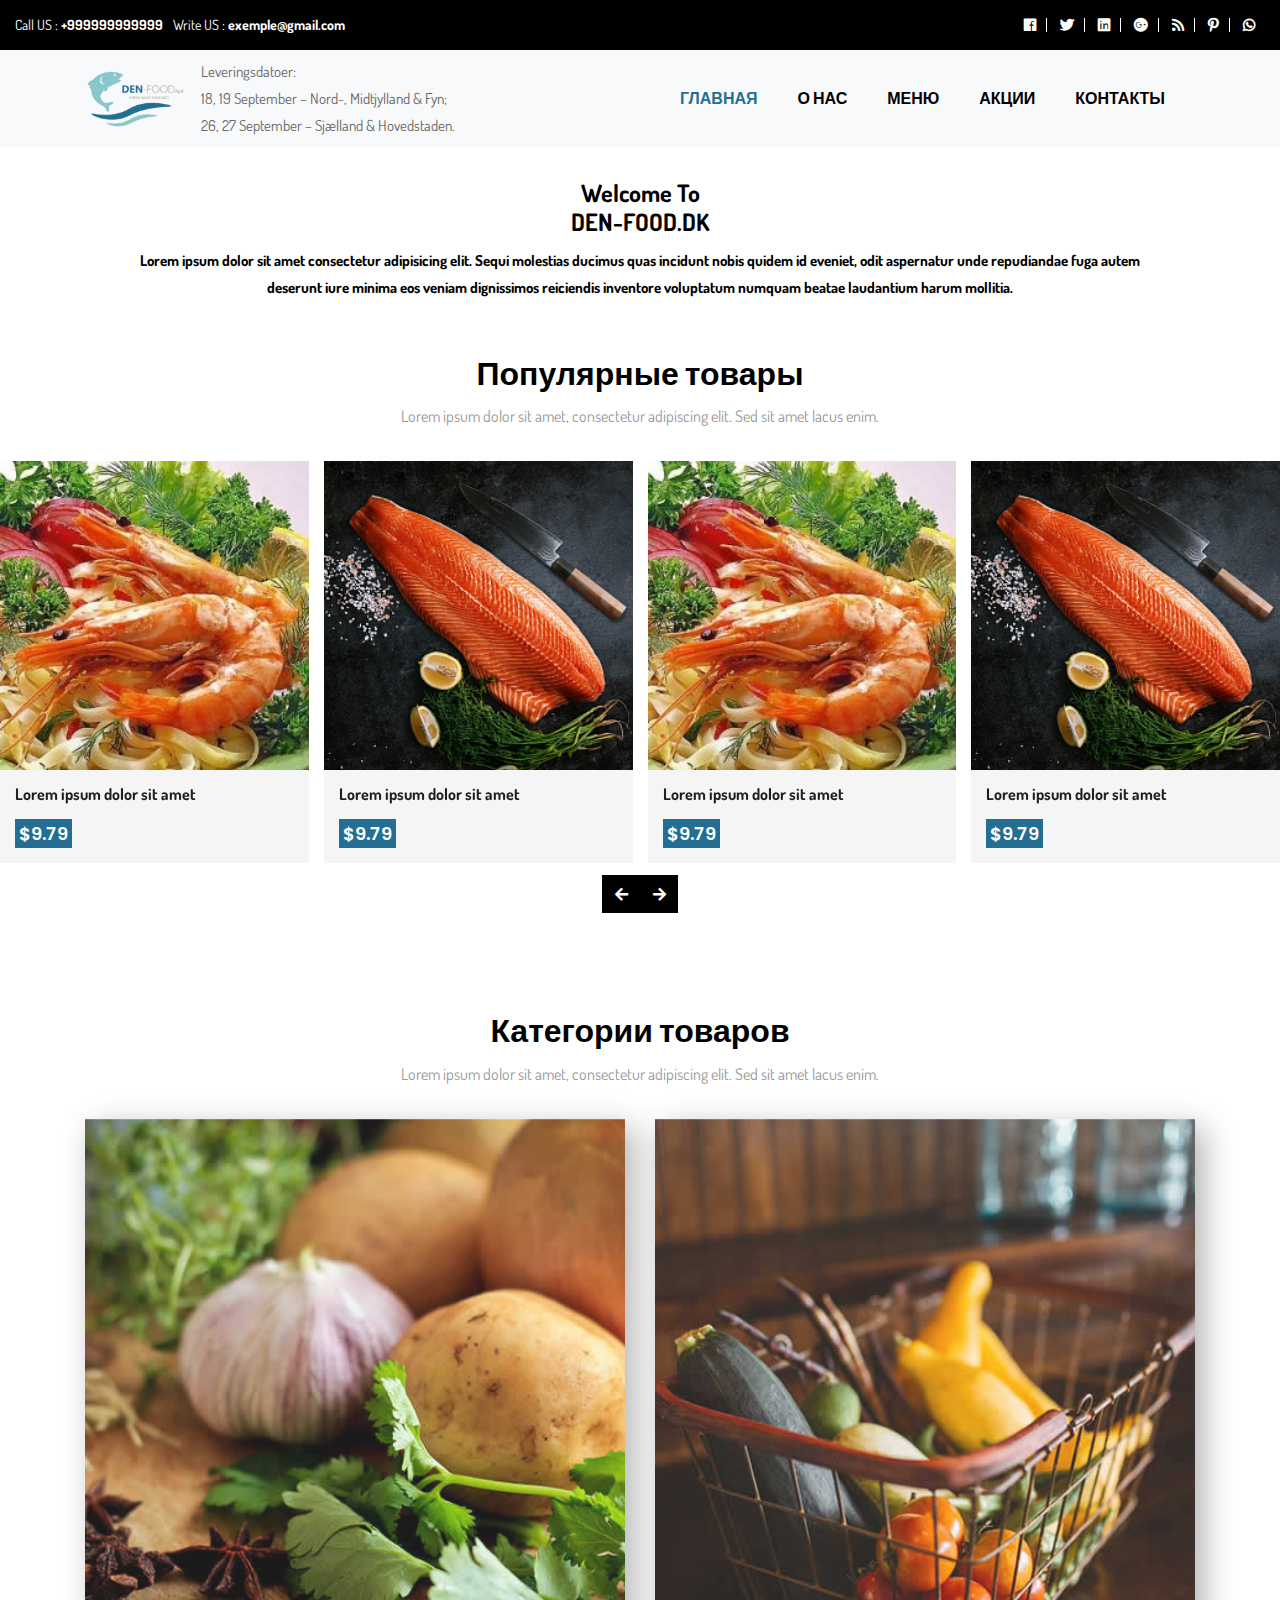
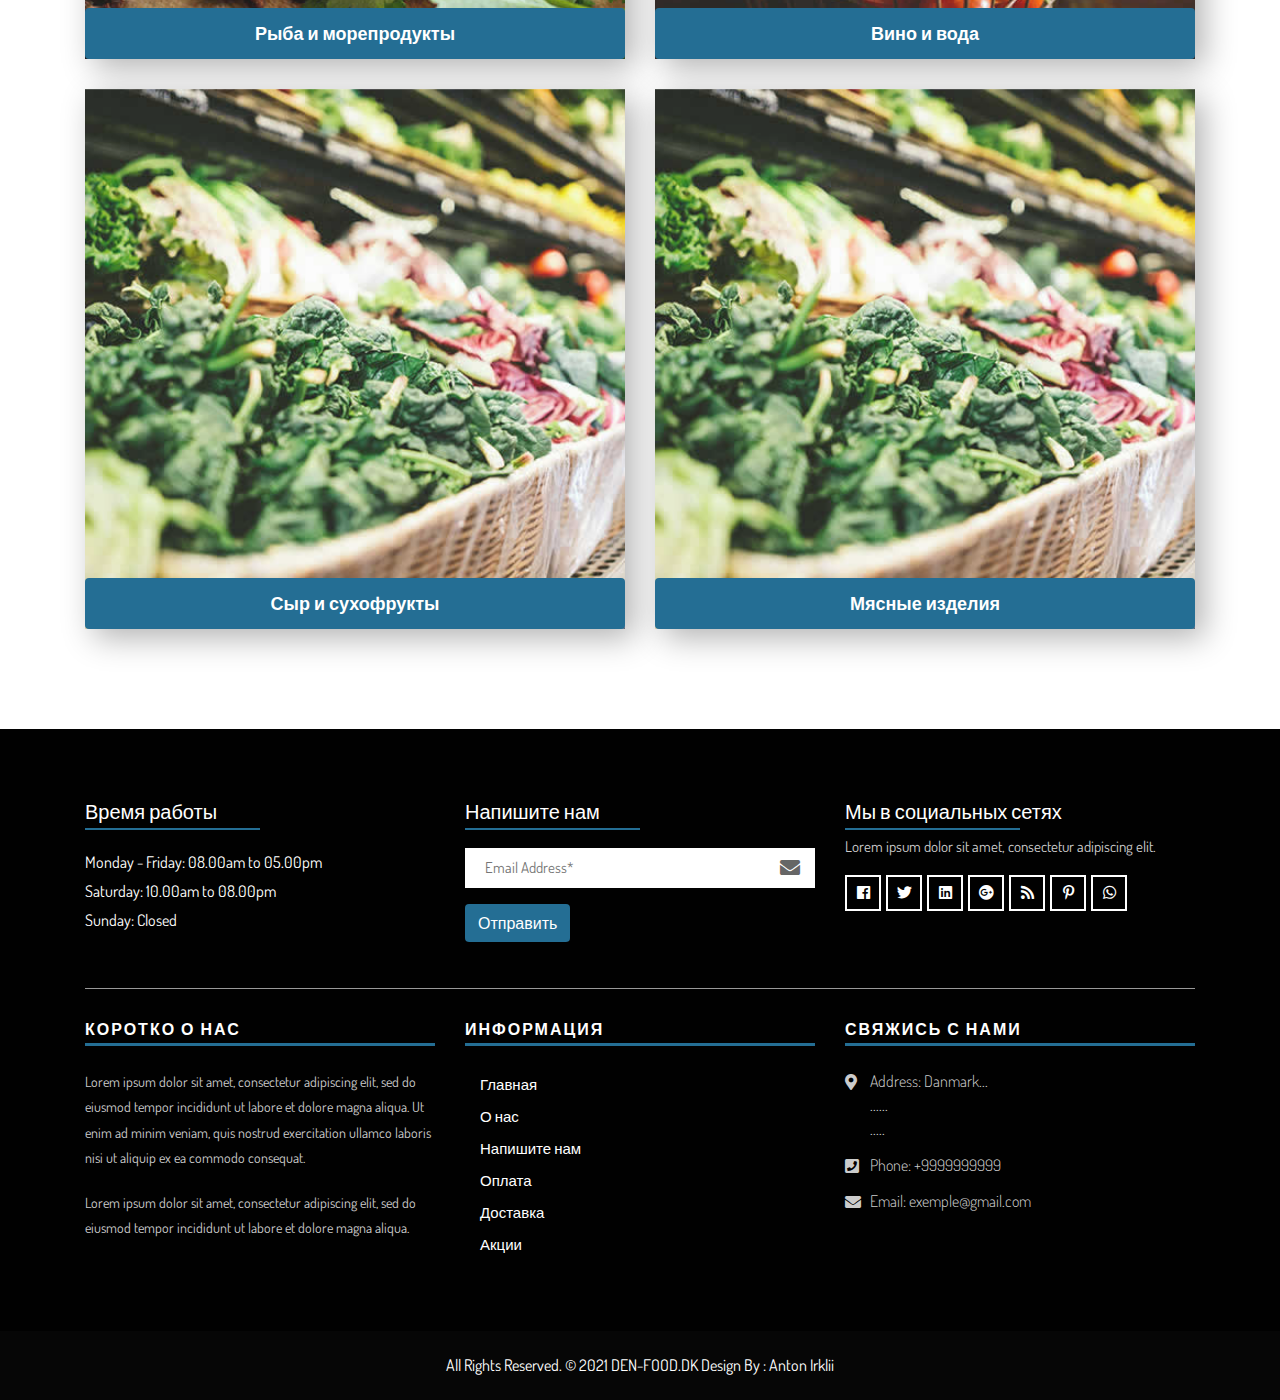
==== commit 698589f9: "first commit" ====
--- a/index.html
+++ b/index.html
@@ -21,12 +21,6 @@
     <link rel="stylesheet" href="css/responsive.css">
     <!-- Custom CSS -->
     <link rel="stylesheet" href="css/custom.css">
-
-    <!--[if lt IE 9]>
-      <script src="https://oss.maxcdn.com/libs/html5shiv/3.7.0/html5shiv.js"></script>
-      <script src="https://oss.maxcdn.com/libs/respond.js/1.4.2/respond.min.js"></script>
-    <![endif]-->
-
 </head>
 
 <body>
@@ -36,10 +30,10 @@
             <div class="row">
                 <div class="col-lg-6 col-md-6 col-sm-12 col-xs-12">
                     <div class="right-phone-box">
-                        <p>Call US : <b><a href="#"> +45 207 245 49</a></b></p>
+                        <p>Call US : <b><a href="#"> +999999999999</a></b></p>
                     </div>
                     <div class="right-phone-box">
-                        <p>Write US  : <b><a href="#">denishoncha@gmail.com</a></b></p>
+                        <p>Write US  : <b><a href="#">exemple@gmail.com</a></b></p>
                     </div>
                 </div>
                 <div class="col-lg-6 col-md-6 col-sm-12 col-xs-12">
@@ -72,11 +66,15 @@
                 <div class="navbar-header">
                     <button class="navbar-toggler" type="button" data-toggle="collapse" data-target="#navbar-menu" aria-controls="navbars-rs-food" aria-expanded="false" aria-label="Toggle navigation">
                     <i class="fa fa-bars"></i>
-                </button>
+                    </button>
                     <a class="navbar-brand" href="index.html"><img src="images/logo_fisk.png" class="logo" alt=""></a>
                 </div>
                 <!-- End Header Navigation -->
-
+                <div class="Levering">
+                    Leveringsdatoer:<br>
+                    18, 19 September – Nord-, Midtjylland & Fyn;<br>
+                    26, 27 September – Sjælland & Hovedstaden.
+                </div>
                 <!-- Collect the nav links, forms, and other content for toggling -->
                 <div class="collapse navbar-collapse" id="navbar-menu">
                     <ul class="nav navbar-nav ml-auto" data-in="fadeInDown" data-out="fadeOutUp">
@@ -84,73 +82,28 @@
                         <li class="dropdown"><a href="#" class="nav-link dropdown-toggle arrow" data-toggle="dropdown">О нас</a>
                             <ul class="dropdown-menu">
                                 <li class="nav-item"><a class="nav-link" href="about.html">О нас</a></li>
-                                <li class="nav-item"><a class="nav-link" href="contact-us.html">Оплата</a></li>
-                                <li class="nav-item"><a class="nav-link" href="contact-us.html">Доставка</a></li>
+                                <li class="nav-item"><a class="nav-link" href="pay.html">Оплата</a></li>
+                                <li class="nav-item"><a class="nav-link" href="shipping.html">Доставка</a></li>
                             </ul>
                         </li>
                         <li class="dropdown"><a href="#" class="nav-link dropdown-toggle arrow" data-toggle="dropdown">Меню</a>
                             <ul class="dropdown-menu">
-								<li><a href="shop.html">Рыба и морепородукты</a></li>
-								<li><a href="shop-detail.html">Вино, вода</a></li>
-                                <li><a href="cart.html">Сыр, сухофрукты</a></li>
-                                <li><a href="checkout.html">Мясные изделия</a></li>
+								<li><a href="shopFish.html">Рыба и морепородукты</a></li>
+								<li><a href="shopWater.html">Вино, вода</a></li>
+                                <li><a href="shopCheese.html">Сыр, сухофрукты</a></li>
+                                <li><a href="shopMeat.html">Мясные изделия</a></li>
                             </ul>
                         </li>
-                        <li class="dropdown"><a href="#" class="nav-link dropdown-toggle arrow" data-toggle="dropdown">Акции</a>
-                            <ul class="dropdown-menu">
-                                <li class="nav-item"><a class="nav-link" href="about.html">Акции</a></li>
-                                <li class="nav-item"><a class="nav-link" href="contact-us.html">Спецпредложения</a></li>
-                            </ul>
-                        </li>
+                        <li class="nav-item"><a class="nav-link" href="stock.html">Акции</a></li>
                         <li class="nav-item"><a class="nav-link" href="contact-us.html">Контакты</a></li>
                     </ul>
                 </div>
                 <!-- /.navbar-collapse -->
             </div>
-            <!-- Start Side Menu -->
-            <!-- <div class="side">
-                <a href="#" class="close-side"><i class="fa fa-times"></i></a>
-                <li class="cart-box">
-                    <ul class="cart-list">
-                        <li>
-                            <a href="#" class="photo"><img src="images/img-pro-01.jpg" class="cart-thumb" alt="" /></a>
-                            <h6><a href="#">Delica omtantur </a></h6>
-                            <p>1x - <span class="price">$80.00</span></p>
-                        </li>
-                        <li>
-                            <a href="#" class="photo"><img src="images/img-pro-02.jpg" class="cart-thumb" alt="" /></a>
-                            <h6><a href="#">Omnes ocurreret</a></h6>
-                            <p>1x - <span class="price">$60.00</span></p>
-                        </li>
-                        <li>
-                            <a href="#" class="photo"><img src="images/img-pro-03.jpg" class="cart-thumb" alt="" /></a>
-                            <h6><a href="#">Agam facilisis</a></h6>
-                            <p>1x - <span class="price">$40.00</span></p>
-                        </li>
-                        <li class="total">
-                            <a href="#" class="btn btn-default hvr-hover btn-cart">VIEW CART</a>
-                            <span class="float-right"><strong>Total</strong>: $180.00</span>
-                        </li>
-                    </ul>
-                </li>
-            </div> -->
-            <!-- End Side Menu -->
         </nav>
         <!-- End Navigation -->
     </header>
     <!-- End Main Top -->
-
-    <!-- Start Top Search -->
-    <!-- <div class="top-search">
-        <div class="container">
-            <div class="input-group">
-                <span class="input-group-addon"><i class="fa fa-search"></i></span>
-                <input type="text" class="form-control" placeholder="Search">
-                <span class="input-group-addon close-search"><i class="fa fa-times"></i></span>
-            </div>
-        </div>
-    </div> -->
-    <!-- End Top Search -->
 
     <div class="about-us">
         <div id="nubexDiv" class="overlay">
@@ -322,26 +275,34 @@
             <div class="row">
                 <div class="col-lg-6 col-md-6 col-sm-12 col-xs-12">
                     <div class="shop-cat-box">
-                        <img class="img-categories" src="images/categories_img_01.jpg" alt="" />
-                        <a class="btn hvr-hover" href="#">Рыба и морепродукты</a>
+                        <a href="shopFish.html">
+                            <img class="img-categories" src="images/categories_img_01.jpg" alt="" />
+                            <div class="btn hvr-hover" href="#">Рыба и морепродукты</div>
+                        </a>
                     </div>
                 </div>
                 <div class="col-lg-6 col-md-6 col-sm-12 col-xs-12">
                     <div class="shop-cat-box">
-                        <img class="img-categories" src="images/categories_img_02.jpg" alt="" />
-                        <a class="btn hvr-hover" href="#">Вино и вода</a>
+                       <a href="shopWater.html">
+                            <img class="img-categories" src="images/categories_img_02.jpg" alt="" />
+                            <div class="btn hvr-hover" href="#">Вино и вода</div>
+                       </a>
                     </div>
                 </div>
                 <div class="col-lg-6 col-md-6 col-sm-12 col-xs-12">
                     <div class="shop-cat-box">
-                        <img class="img-categories" src="images/categories_img_03.jpg" alt="" />
-                        <a class="btn hvr-hover" href="#">Сыр и сухофрукты</a>
+                        <a href="shopCheese.html">
+                            <img class="img-categories" src="images/categories_img_03.jpg" alt="" />
+                            <div class="btn hvr-hover" href="#">Сыр и сухофрукты</div>
+                        </a>
                     </div>
                 </div>
                 <div class="col-lg-6 col-md-6 col-sm-12 col-xs-12">
                     <div class="shop-cat-box">
-                        <img class="img-categories" src="images/categories_img_03.jpg" alt="" />
-                        <a class="btn hvr-hover" href="#">Мясные изделия</a>
+                        <a href="shopMeat.html">
+                            <img class="img-categories" src="images/categories_img_03.jpg" alt="" />
+                            <div class="btn hvr-hover" href="#">Мясные изделия</div>
+                        </a>
                     </div>
                 </div>
             </div>
@@ -350,7 +311,7 @@
     <!-- End Categories -->
 
     <!-- Start Blog  -->
-    <div class="latest-blog">
+    <!-- <div class="latest-blog">
         <div class="container">
             <div class="row">
                 <div class="col-lg-12">
@@ -372,9 +333,6 @@
                                 <p>Lorem, ipsum dolor sit amet consectetur adipisicing elit. Alias repellat amet exercitationem maxime laboriosam animi impedit explicabo, accusamus ullam ea cumque saepe unde eos! Ipsa exercitationem maiores nostrum totam sapiente!</p>
                             </div>
                             <ul class="option-blog">
-                                <li><a href="#"><i class="far fa-heart"></i></a></li>
-                                <li><a href="#"><i class="fas fa-eye"></i></a></li>
-                                <li><a href="#"><i class="far fa-comments"></i></a></li>
                             </ul>
                         </div>
                     </div>
@@ -390,9 +348,6 @@
                                 <p>Lorem, ipsum dolor sit amet consectetur adipisicing elit. Alias repellat amet exercitationem maxime laboriosam animi impedit explicabo, accusamus ullam ea cumque saepe unde eos! Ipsa exercitationem maiores nostrum totam sapiente!</p>
                             </div>
                             <ul class="option-blog">
-                                <li><a href="#"><i class="far fa-heart"></i></a></li>
-                                <li><a href="#"><i class="fas fa-eye"></i></a></li>
-                                <li><a href="#"><i class="far fa-comments"></i></a></li>
                             </ul>
                         </div>
                     </div>
@@ -408,16 +363,13 @@
                                 <p>Lorem, ipsum dolor sit amet consectetur adipisicing elit. Alias repellat amet exercitationem maxime laboriosam animi impedit explicabo, accusamus ullam ea cumque saepe unde eos! Ipsa exercitationem maiores nostrum totam sapiente!</p>
                             </div>
                             <ul class="option-blog">
-                                <li><a href="#"><i class="far fa-heart"></i></a></li>
-                                <li><a href="#"><i class="fas fa-eye"></i></a></li>
-                                <li><a href="#"><i class="far fa-comments"></i></a></li>
-                            </ul>
-                        </div>
-                    </div>
-                </div>
-            </div>
-        </div>
-    </div>
+                            </ul>
+                        </div>
+                    </div>
+                </div>
+            </div>
+        </div>
+    </div> -->
     <!-- End Blog  -->
 
 
@@ -475,12 +427,12 @@
                         <div class="footer-link">
                             <h4>Информация</h4>
                             <ul>
-                                <li><a href="#">Главная</a></li>
-                                <li><a href="#">О нас</a></li>
-                                <li><a href="#">Напишите нам</a></li>
-                                <li><a href="#">Оплата</a></li>
-                                <li><a href="#">Доставка</a></li>
-                                <li><a href="#">Акции</a></li>
+                                <li><a href="index.html">Главная</a></li>
+                                <li><a href="about.html">О нас</a></li>
+                                <li><a href="contact-us.html">Напишите нам</a></li>
+                                <li><a href="pay.html">Оплата</a></li>
+                                <li><a href="shipping.html">Доставка</a></li>
+                                <li><a href="stock.html">Акции</a></li>
                             </ul>
                         </div>
                     </div>
@@ -492,10 +444,10 @@
                                     <p><i class="fas fa-map-marker-alt"></i>Address: Danmark... <br>......<br> ..... </p>
                                 </li>
                                 <li>
-                                    <p><i class="fas fa-phone-square"></i>Phone: <a href="tel:+4520724549">+4520724549</a></p>
+                                    <p><i class="fas fa-phone-square"></i>Phone: <a href="tel:+9999999999">+9999999999</a></p>
                                 </li>
                                 <li>
-                                    <p><i class="fas fa-envelope"></i>Email: <a href="mailto:denishoncha@gmail.com">denishoncha@gmail.com</a></p>
+                                    <p><i class="fas fa-envelope"></i>Email: <a href="mailto:exemple@gmail.com">exemple@gmail.com</a></p>
                                 </li>
                             </ul>
                         </div>
@@ -512,7 +464,7 @@
     </div>
     <!-- End copyright  -->
 
-    <a href="#" id="back-to-top" title="Back to top" style="display: none;">&uarr;</a>
+    <a href="#" id="back-to-top" title="Back to top" style="display: none;"><i class="fas fa-arrow-up"></i></a>
 
     <!-- ALL JS FILES -->
     <script src="js/jquery-3.2.1.min.js"></script>
--- a/css/style.css
+++ b/css/style.css
@@ -192,11 +192,11 @@
     height: 32px;
     text-align: center;
     line-height: 5px;
-    background: #b0b435;
+    background: #246e94;
     color: #ffffff;
     cursor: pointer;
     border: 0;
-    border-radius: 0px;
+    border-radius: 5px;
     text-decoration: none;
     transition: opacity 0.2s ease-out;
     font-size: 28px;
@@ -222,7 +222,7 @@
 .custom-select-box .bootstrap-select .btn-light {
     padding: 4px;
     font-size: 14px;
-    background: #b0b435;
+    background: #246e94;
     color: #fff;
     border: none;
     border-radius: 0px;
@@ -280,7 +280,7 @@
 }
 
 .right-phone-box p a:hover {
-    color: #b0b435;
+    color: #246e94;
 }
 
 .offer-box,
@@ -297,7 +297,7 @@
 
 .offer-box li i {
     margin-right: 15px;
-    color: #b0b435;
+    color: #246e94;
     font-size: 20px;
 }
 
@@ -324,7 +324,7 @@
 }
 
 .our-link ul li a:hover {
-    color: #b0b435;
+    color: #246e94;
 }
 
 .our-link ul li:last-child {
@@ -345,7 +345,7 @@
 .login-box .bootstrap-select .btn-light {
     padding: 4px;
     font-size: 14px;
-    background: #b0b435;
+    background: #246e94;
     color: #fff;
     border: none;
     border-radius: 0px;
@@ -383,11 +383,11 @@
 .main-header {}
 
 .search a {
-    color: #b0b435;
+    color: #246e94;
 }
 
 .attr-nav>ul>li>a:hover {
-    color: #b0b435;
+    color: #246e94;
 }
 
 nav.navbar.bootsnav ul.nav>li>a {
@@ -650,19 +650,19 @@
 }
 
 nav.navbar.bootsnav ul.nav li.active>a {
-    color: #b0b435;
+    color: #246e94;
 }
 
 nav.navbar.bootsnav ul.nav li.active>a:hover {
-    color: #b0b435;
+    color: #246e94;
 }
 
 nav.navbar.bootsnav ul.nav li>a:hover {
-    color: #b0b435;
+    color: #246e94;
 }
 
 nav.navbar.bootsnav ul.nav li.megamenu-fw>a:hover {
-    color: #b0b435;
+    color: #246e94;
 }
 
 @media (min-width: 1024px) {
@@ -791,7 +791,7 @@
 }
 
 .cart-list h6 a:hover {
-    color: #b0b435;
+    color: #246e94;
 }
 
 ul.cart-list p .price {
@@ -809,7 +809,7 @@
 }
 
 .hvr-hover {
-    background: #b0b435;
+    background: #246e94;
     transition: .6s;
 }
 
@@ -886,7 +886,7 @@
 }
 
 .slides-navigation a {
-    background: #b0b435;
+    background: #246e94;
     position: absolute;
     height: 70px;
     width: 70px;
@@ -952,8 +952,8 @@
 }
 
 .slides-pagination a.current {
-    background: #b0b435;
-    border: 2px solid #b0b435;
+    background: #246e94;
+    border: 2px solid #246e94;
 }
 
 .cover-slides p a {
@@ -999,7 +999,7 @@
     transform: scale(1.1);
 }
 
-.shop-cat-box a {
+.shop-cat-box div {
     position: absolute;
     z-index: 2;
     bottom: 0px;
@@ -1065,7 +1065,7 @@
 }
 
 .filter-button-group button {
-    background: #b0b435;
+    background: #246e94;
     color: #ffffff;
     border: none;
     cursor: pointer;
@@ -1104,7 +1104,7 @@
 }
 
 .type-lb .sale {
-    background: #b0b435;
+    background: #246e94;
     color: #ffffff;
     padding: 2px 10px;
     font-weight: 700;
@@ -1135,7 +1135,7 @@
     font-family: 'Poppins', sans-serif;
     padding: 4px;
     display: inline-block;
-    background: #b0b435;
+    background: #246e94;
     color: #ffffff;
     font-weight: 600;
 }
@@ -1157,7 +1157,7 @@
 }
 
 .mask-icon ul li {
-    background: #b0b435;
+    background: #246e94;
 }
 
 .mask-icon ul li a {
@@ -1167,7 +1167,7 @@
 }
 
 .mask-icon a.cart {
-    background: #b0b435;
+    background: #246e94;
     position: absolute;
     bottom: 0;
     left: 0px;
@@ -1364,33 +1364,33 @@
 }
 
 .option-blog li a:hover {
-    background: #b0b435;
+    background: #246e94;
     color: #ffffff;
 }
 
 .tooltip-inner {
-    background-color: #b0b435;
+    background-color: #246e94;
 }
 
 .tooltip.bs-tooltip-right .arrow:before {
-    border-right-color: #b0b435 !important;
+    border-right-color: #246e94 !important;
     padding-top: 0px !important;
     top: 0px !important;
 }
 
 .tooltip.bs-tooltip-left .arrow:before {
-    border-left-color: #b0b435 !important;
+    border-left-color: #246e94 !important;
     padding-top: 0px !important;
     padding-right: 5px !important;
     top: 0px !important;
 }
 
 .tooltip.bs-tooltip-bottom .arrow:before {
-    border-right-color: #b0b435 !important;
+    border-right-color: #246e94 !important;
 }
 
 .tooltip.bs-tooltip-top .arrow:before {
-    border-top-color: #b0b435 !important;
+    border-top-color: #246e94 !important;
     padding-top: 0px !important;
     top: 0px !important;
 }
@@ -1463,7 +1463,7 @@
 
 .main-instagram.owl-carousel .owl-nav button.owl-next:hover,
 .main-instagram.owl-carousel .owl-nav button.owl-prev:hover {
-    background: #b0b435;
+    background: #246e94;
 }
 
 .ins-inner-box {
@@ -1529,7 +1529,7 @@
 }
 
 .footer-top-box h3::before {
-    border-bottom: 2px solid #b0b435;
+    border-bottom: 2px solid #246e94;
     content: "";
     height: 3px;
     width: 50%;
@@ -1604,8 +1604,8 @@
 }
 
 .footer-top-box ul li a:hover {
-    color: #b0b435;
-    border-color: #b0b435;
+    color: #246e94;
+    border-color: #246e94;
 }
 
 .footer-widget,
@@ -1625,7 +1625,7 @@
 }
 
 .footer-widget h4::before {
-    border-bottom: 3px solid #b0b435;
+    border-bottom: 3px solid #246e94;
     content: "";
     height: 3px;
     width: 100%;
@@ -1654,7 +1654,7 @@
 }
 
 .footer-link h4::before {
-    border-bottom: 3px solid #b0b435;
+    border-bottom: 3px solid #246e94;
     content: "";
     height: 3px;
     width: 100%;
@@ -1683,8 +1683,8 @@
 
 
 .footer-link ul li a:hover {
-    color: #b0b435;
-    border-color: #b0b435;
+    color: #246e94;
+    border-color: #246e94;
     padding-left: 20px;
 }
 
@@ -1699,7 +1699,7 @@
 }
 
 .footer-link-contact h4::before {
-    border-bottom: 3px solid #b0b435;
+    border-bottom: 3px solid #246e94;
     content: "";
     height: 3px;
     width: 100%;
@@ -1738,7 +1738,7 @@
 }
 
 .footer-link-contact ul li p a:hover {
-    color: #b0b435;
+    color: #246e94;
 }
 
 /*------------------------------------------------------------------ Copyright -------------------------------------------------------------------*/
@@ -1759,7 +1759,7 @@
 }
 
 .footer-copyright p a:hover {
-    color: #b0b435;
+    color: #246e94;
 }
 
 /*------------------------------------------------------------------ All Pages -------------------------------------------------------------------*/
@@ -1796,7 +1796,7 @@
 }
 
 .all-title-box .breadcrumb {
-    background: #b0b435;
+    background: #246e94;
     margin: 0px;
     display: inline-block;
     border-radius: 0px;
@@ -1818,9 +1818,9 @@
     color: #000000;
 }
 
-.about-box-main {
+/* .about-box-main {
     padding: 70px 0px;
-}
+} */
 
 .noo-sh-title {
     font-size: 28px;
@@ -1876,7 +1876,7 @@
     width: 100%;
     height: 0;
     border-radius: 0px;
-    background: #b0b435;
+    background: #246e94;
     position: absolute;
     top: 0;
     left: 0;
@@ -1993,7 +1993,7 @@
 
 .our-team .social li a:hover {
     width: 35px;
-    background: #b0b435;
+    background: #246e94;
     transition-delay: 0s;
 }
 
@@ -2001,7 +2001,7 @@
     width: 35px;
     height: 35px;
     line-height: 35px;
-    background: #b0b435;
+    background: #246e94;
     text-align: center;
     color: #fff;
     position: absolute;
@@ -2046,12 +2046,12 @@
 }
 
 .hover-team .team-content .title {
-    border-bottom: 2px solid #b0b435;
-}
-
-.shop-box-inner {
+    border-bottom: 2px solid #246e94;
+}
+
+/* .shop-box-inner {
     padding: 70px 0px;
-}
+} */
 
 .search-product {
     position: relative;
@@ -2095,7 +2095,7 @@
 }
 
 .search-product button:hover {
-    background: #b0b435;
+    background: #246e94;
 }
 
 .filter-sidebar-left {
@@ -2143,7 +2143,7 @@
 }
 
 .list-group-tree .list-group-item.active {
-    color: #b0b435;
+    color: #246e94;
     background-color: #fff;
     font-weight: 700;
 }
@@ -2159,7 +2159,7 @@
 }
 
 .list-group-tree .list-group-item:hover {
-    color: #b0b435;
+    color: #246e94;
     background-color: #fff;
     outline: 0;
     font-weight: 700;
@@ -2170,7 +2170,7 @@
 }
 
 #slider-range .ui-slider-handle {
-    background-color: #b0b435;
+    background-color: #246e94;
     border: 2px solid #fff;
     border-radius: 50%;
     cursor: pointer;
@@ -2182,7 +2182,7 @@
 }
 
 #slider-range .ui-slider-range {
-    background-color: #b0b435;
+    background-color: #246e94;
     border-radius: 0;
 }
 
@@ -2273,17 +2273,17 @@
 }
 
 .toolbar-sorter-right .btn-light:hover {
-    background: #b0b435;
+    background: #246e94;
     border-radius: 0px;
     border: none;
 }
 
 .toolbar-sorter-right .show>.btn-light.dropdown-toggle {
-    background-color: #b0b435;
+    background-color: #246e94;
 }
 
 .toolbar-sorter-right .bootstrap-select .dropdown-toggle:focus {
-    background: #b0b435;
+    background: #246e94;
 }
 
 .toolbar-sorter-right .dropup .dropdown-toggle::after {
@@ -2317,7 +2317,7 @@
 }
 
 .product-item-filter li .nav-link.active {
-    background: #b0b435;
+    background: #246e94;
     border: none;
     color: #ffffff;
 }
@@ -2393,7 +2393,7 @@
 }
 
 .table-main table thead {
-    background: #b0b435;
+    background: #246e94;
     color: #ffffff;
 }
 
@@ -2417,7 +2417,7 @@
 }
 
 .quantity-box input:focus {
-    border-color: #b0b435;
+    border-color: #246e94;
 }
 
 .name-pr a {
@@ -2452,7 +2452,7 @@
 }
 
 .coupon-box .input-group .input-group-append .btn-theme:hover {
-    background: #b0b435;
+    background: #246e94;
 }
 
 .update-box input[type="submit"] {
@@ -2480,7 +2480,7 @@
 }
 
 .update-box input[type="submit"]:hover {
-    background: #b0b435;
+    background: #246e94;
 }
 
 .order-box h3 {
@@ -2501,7 +2501,7 @@
 
 .gr-total h5 {
     font-weight: 700;
-    color: #b0b435;
+    color: #246e94;
     font-size: 18px;
     margin: 0px;
     padding: 0px;
@@ -2550,7 +2550,7 @@
 }
 
 .needs-validation .form-control:focus {
-    border: 1px solid #b0b435 !important;
+    border: 1px solid #246e94 !important;
 }
 
 .review-form-box .form-control {
@@ -2562,12 +2562,12 @@
 }
 
 .custom-checkbox .custom-control-input:checked~.custom-control-label::before {
-    background-color: #b0b435;
+    background-color: #246e94;
     box-shadow: none;
 }
 
 .custom-radio .custom-control-input:checked~.custom-control-label::before {
-    background-color: #b0b435;
+    background-color: #246e94;
     box-shadow: none;
 }
 
@@ -2578,7 +2578,7 @@
 }
 
 .new-account-login h5 a:hover {
-    color: #b0b435;
+    color: #246e94;
 }
 
 .review-form-box button {
@@ -2635,7 +2635,7 @@
 }
 
 .my-account-page a:hover {
-    color: #b0b435;
+    color: #246e94;
 }
 
 .service-icon i {
@@ -2721,11 +2721,11 @@
 
     40% {
         opacity: 0.5;
-        box-shadow: 0 0 0 2px rgba(0, 53, 68, 0.1), 0 0 10px 10px #b0b435, 0 0 0 10px rgba(0, 53, 68, 0.5);
+        box-shadow: 0 0 0 2px rgba(0, 53, 68, 0.1), 0 0 10px 10px #246e94, 0 0 0 10px rgba(0, 53, 68, 0.5);
     }
 
     100% {
-        box-shadow: 0 0 0 2px rgba(0, 53, 68, 0.1), 0 0 10px 10px #b0b435, 0 0 0 10px rgba(0, 53, 68, 0.5);
+        box-shadow: 0 0 0 2px rgba(0, 53, 68, 0.1), 0 0 10px 10px #246e94, 0 0 0 10px rgba(0, 53, 68, 0.5);
         -webkit-transform: scale(1.5);
         opacity: 0;
     }
@@ -2738,11 +2738,11 @@
 
     40% {
         opacity: 0.5;
-        box-shadow: 0 0 0 2px rgba(0, 53, 68, 0.1), 0 0 10px 10px #b0b435, 0 0 0 10px rgba(0, 53, 68, 0.5);
+        box-shadow: 0 0 0 2px rgba(0, 53, 68, 0.1), 0 0 10px 10px #246e94, 0 0 0 10px rgba(0, 53, 68, 0.5);
     }
 
     100% {
-        box-shadow: 0 0 0 2px rgba(0, 53, 68, 0.1), 0 0 10px 10px #b0b435, 0 0 0 10px rgba(0, 53, 68, 0.5);
+        box-shadow: 0 0 0 2px rgba(0, 53, 68, 0.1), 0 0 10px 10px #246e94, 0 0 0 10px rgba(0, 53, 68, 0.5);
         -moz-transform: scale(1.5);
         opacity: 0;
     }
@@ -2755,7 +2755,7 @@
 
     40% {
         opacity: 0.5;
-        box-shadow: 0 0 0 2px rgba(0, 53, 68, 0.1), 0 0 10px 10px #b0b435, 0 0 0 10px rgba(0, 53, 68, 0.5);
+        box-shadow: 0 0 0 2px rgba(0, 53, 68, 0.1), 0 0 10px 10px #246e94, 0 0 0 10px rgba(0, 53, 68, 0.5);
     }
 
     100% {
@@ -2818,11 +2818,11 @@
     left: 0;
     top: 5px;
     padding-right: 6px;
-    color: #b0b435;
+    color: #246e94;
 }
 
 .contact-info-left ul li p a:hover {
-    color: #b0b435;
+    color: #246e94;
 }
 
 .contact-form-right {
@@ -2853,7 +2853,7 @@
 }
 
 .contact-form-right .form-group .form-control:focus {
-    border: 1px solid #b0b435;
+    border: 1px solid #246e94;
     box-shadow: none;
 }
 
@@ -2925,7 +2925,7 @@
 }
 
 .single-product-details h5 {
-    color: #b0b435;
+    color: #246e94;
     font-weight: 700;
     font-size: 18px;
 }
@@ -2940,7 +2940,7 @@
 }
 
 .available-stock span a {
-    color: #b0b435;
+    color: #246e94;
 }
 
 .single-product-details h4 {
@@ -3007,7 +3007,7 @@
 .share-bar {}
 
 .share-bar a {
-    background: #b0b435;
+    background: #246e94;
     color: #ffffff;
     padding: 5px 10px;
     display: inline-block;
@@ -3046,7 +3046,7 @@
 
 .featured-products-box .owl-nav button.owl-prev:hover,
 .featured-products-box .owl-nav button.owl-next:hover {
-    background: #b0b435;
+    background: #246e94;
 }
 
 .table-responsive .table td,
--- a/css/responsive.css
+++ b/css/responsive.css
@@ -8,13 +8,17 @@
         padding-left: 10px;
         padding-right: 30px;
     }
+
+    nav.navbar.bootsnav .navbar-header.Levering {
+        display: none;
+    }
 }
 
 @media (min-width: 768px) and (max-width: 991px) {
 
-    /* .about-us-text {
-        top: 0;
-    } */
+    nav.navbar .navbar-brand img.logo {
+        width: 100px;
+    }
 
     nav.navbar.bootsnav .navbar-header {
         width: 100%;
@@ -109,6 +113,11 @@
 
 /* mobile or only mobile */
 @media (max-width: 767px) {
+
+    nav.navbar .navbar-brand img.logo {
+        width: 100px;
+    }
+
     nav.navbar.bootsnav .navbar-header {
         width: 100%;
         display: flex;
@@ -285,6 +294,10 @@
 }
 
 @media only screen and (min-width: 280px) and (max-width: 599px) {
+    nav.navbar .navbar-brand img.logo {
+        width: 100px;
+    }
+
     .navbar-light .navbar-toggler {
         border-color: #b0b435;
         color: #010101;
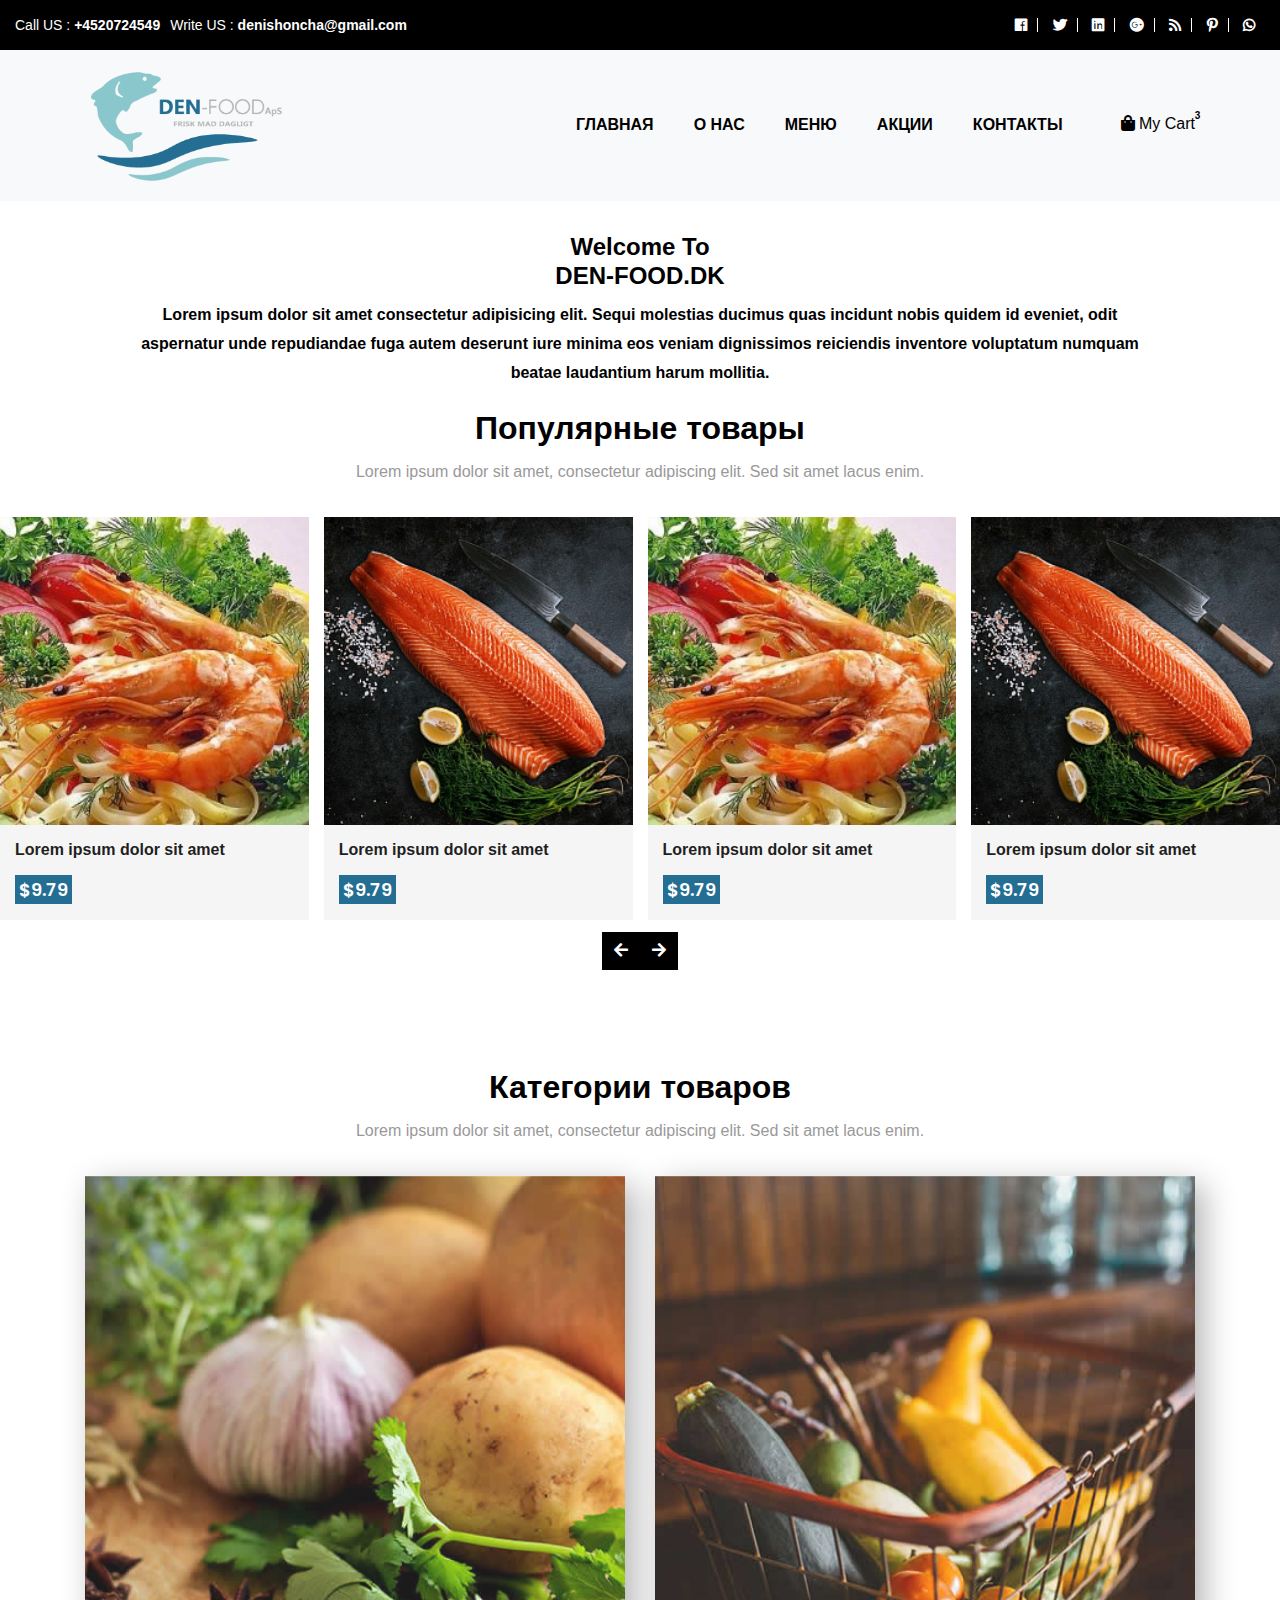
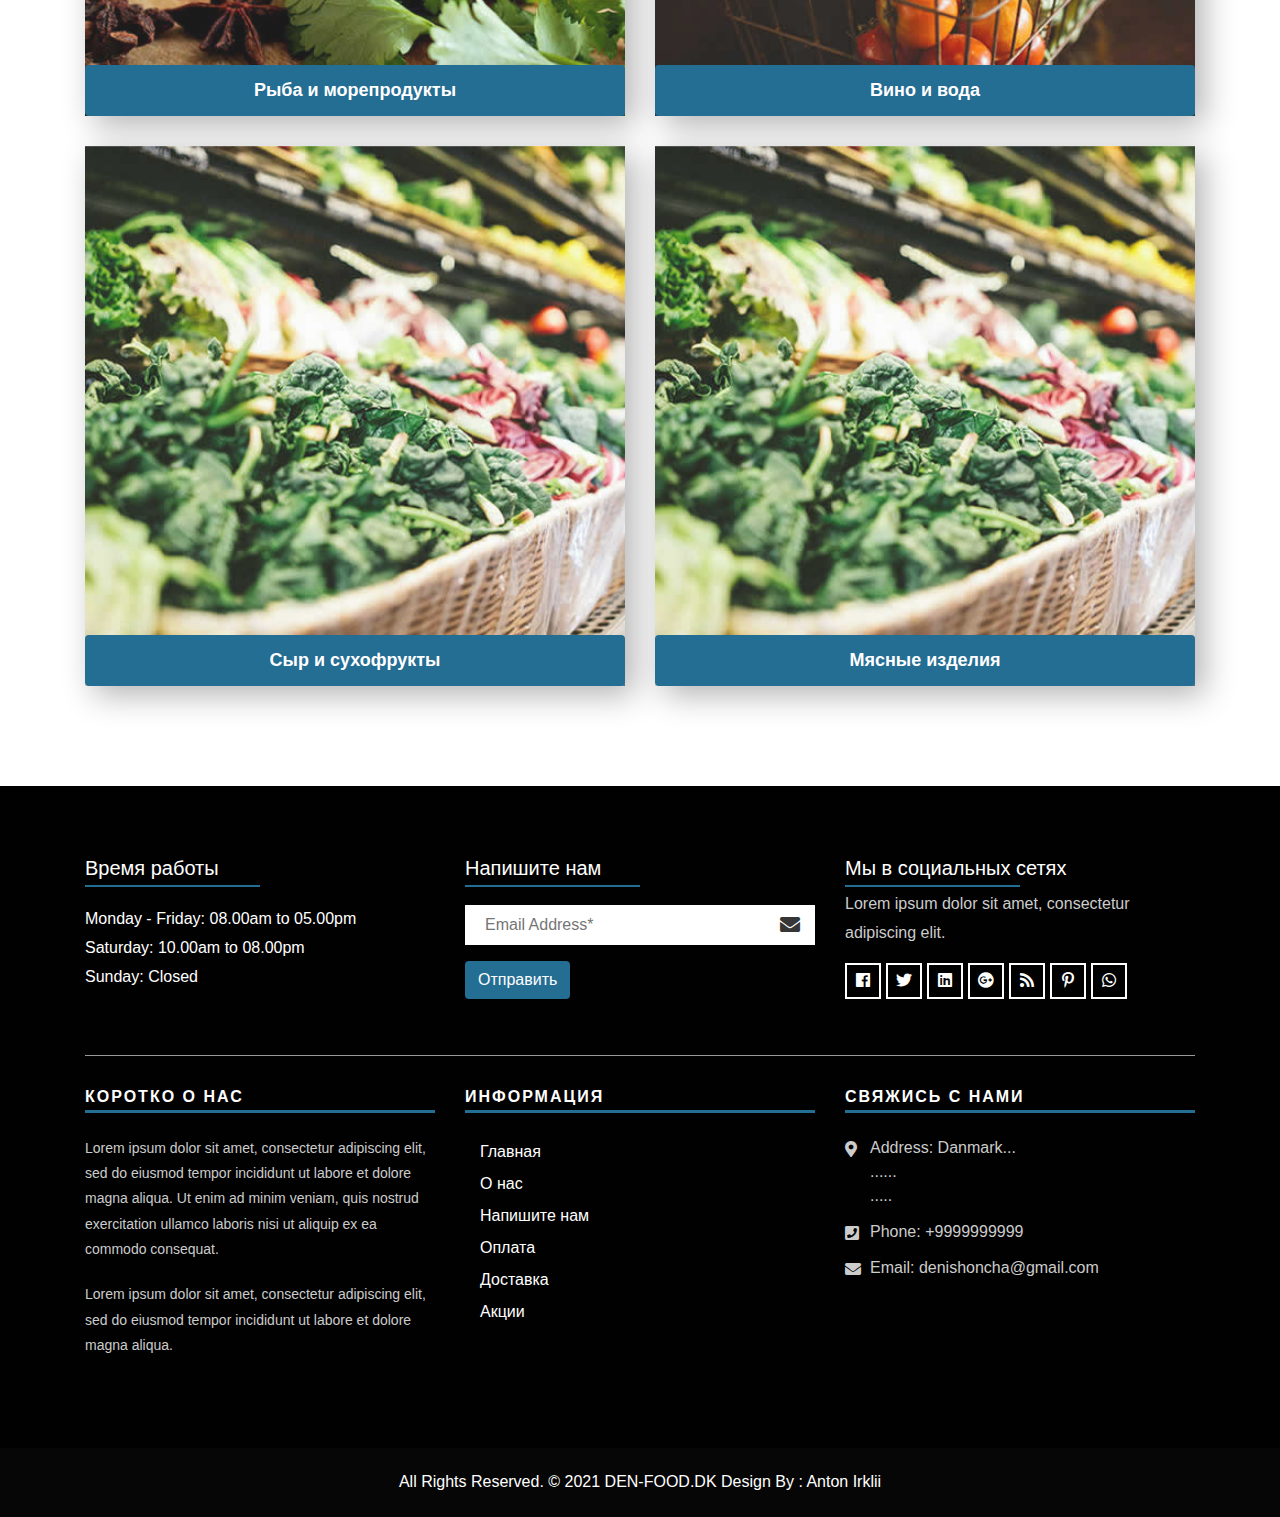
==== commit d11be01f: "first commit" ====
--- a/index.html
+++ b/index.html
@@ -30,10 +30,10 @@
             <div class="row">
                 <div class="col-lg-6 col-md-6 col-sm-12 col-xs-12">
                     <div class="right-phone-box">
-                        <p>Call US : <b><a href="#"> +999999999999</a></b></p>
+                        <p>Call US : <b><a href="#"> +4520724549</a></b></p>
                     </div>
                     <div class="right-phone-box">
-                        <p>Write US  : <b><a href="#">exemple@gmail.com</a></b></p>
+                        <p>Write US  : <b><a href="#">denishoncha@gmail.com</a></b></p>
                     </div>
                 </div>
                 <div class="col-lg-6 col-md-6 col-sm-12 col-xs-12">
@@ -66,39 +66,49 @@
                 <div class="navbar-header">
                     <button class="navbar-toggler" type="button" data-toggle="collapse" data-target="#navbar-menu" aria-controls="navbars-rs-food" aria-expanded="false" aria-label="Toggle navigation">
                     <i class="fa fa-bars"></i>
-                    </button>
-                    <a class="navbar-brand" href="index.html"><img src="images/logo_fisk.png" class="logo" alt=""></a>
+                </button>
+                <a class="navbar-brand" href="index.html"><img src="images/logo_fisk.png" class="logo" alt=""></a>
                 </div>
                 <!-- End Header Navigation -->
-                <div class="Levering">
-                    Leveringsdatoer:<br>
-                    18, 19 September – Nord-, Midtjylland & Fyn;<br>
-                    26, 27 September – Sjælland & Hovedstaden.
-                </div>
+
                 <!-- Collect the nav links, forms, and other content for toggling -->
-                <div class="collapse navbar-collapse" id="navbar-menu">
-                    <ul class="nav navbar-nav ml-auto" data-in="fadeInDown" data-out="fadeOutUp">
-                        <li class="nav-item active"><a class="nav-link" href="index.html">Главная</a></li>
-                        <li class="dropdown"><a href="#" class="nav-link dropdown-toggle arrow" data-toggle="dropdown">О нас</a>
-                            <ul class="dropdown-menu">
+				<div class="collapse navbar-collapse" id="navbar-menu">
+					<ul class="nav navbar-nav ml-auto" data-in="fadeInDown" data-out="fadeOutUp">
+						<li class="nav-item"><a class="nav-link" href="index.html">Главная</a></li>
+                        <li class="dropdown">
+							<a href="#" class="nav-link dropdown-toggle arrow" data-toggle="dropdown">О нас</a>
+							<ul class="dropdown-menu">
                                 <li class="nav-item"><a class="nav-link" href="about.html">О нас</a></li>
                                 <li class="nav-item"><a class="nav-link" href="pay.html">Оплата</a></li>
                                 <li class="nav-item"><a class="nav-link" href="shipping.html">Доставка</a></li>
-                            </ul>
-                        </li>
-                        <li class="dropdown"><a href="#" class="nav-link dropdown-toggle arrow" data-toggle="dropdown">Меню</a>
-                            <ul class="dropdown-menu">
+							</ul>
+						</li>
+						<li class="dropdown">
+							<a href="#" class="nav-link dropdown-toggle arrow" data-toggle="dropdown">Меню</a>
+							<ul class="dropdown-menu">
 								<li><a href="shopFish.html">Рыба и морепородукты</a></li>
-								<li><a href="shopWater.html">Вино, вода</a></li>
+                                <li><a href="shopWater.html">Вино, вода</a></li>
                                 <li><a href="shopCheese.html">Сыр, сухофрукты</a></li>
                                 <li><a href="shopMeat.html">Мясные изделия</a></li>
-                            </ul>
-                        </li>
-                        <li class="nav-item"><a class="nav-link" href="stock.html">Акции</a></li>
+							</ul>
+						</li>
+						<li class="nav-item"><a class="nav-link" href="stock.html">Акции</a></li>
                         <li class="nav-item"><a class="nav-link" href="contact-us.html">Контакты</a></li>
                     </ul>
                 </div>
                 <!-- /.navbar-collapse -->
+
+                <!-- Start Atribute Navigation -->
+                <div class="attr-nav">
+                    <ul>
+                        <li class="side-menu"><a href="#">
+						<i class="fa fa-shopping-bag"></i>
+                            <span class="badge">3</span>
+							<p>My Cart</p>
+					</a></li>
+                    </ul>
+                </div>
+                <!-- End Atribute Navigation -->
             </div>
         </nav>
         <!-- End Navigation -->
@@ -444,10 +454,10 @@
                                     <p><i class="fas fa-map-marker-alt"></i>Address: Danmark... <br>......<br> ..... </p>
                                 </li>
                                 <li>
-                                    <p><i class="fas fa-phone-square"></i>Phone: <a href="tel:+9999999999">+9999999999</a></p>
+                                    <p><i class="fas fa-phone-square"></i>Phone: <a href="tel:+4520724549">+9999999999</a></p>
                                 </li>
                                 <li>
-                                    <p><i class="fas fa-envelope"></i>Email: <a href="mailto:exemple@gmail.com">exemple@gmail.com</a></p>
+                                    <p><i class="fas fa-envelope"></i>Email: <a href="mailto:denishoncha@gmail.com">denishoncha@gmail.com</a></p>
                                 </li>
                             </ul>
                         </div>
--- a/css/style.css
+++ b/css/style.css
@@ -188,8 +188,8 @@
     bottom: 40px;
     right: 40px;
     z-index: 9999;
-    width: 32px;
-    height: 32px;
+    width: 52px;
+    height: 52px;
     text-align: center;
     line-height: 5px;
     background: #246e94;
--- a/css/responsive.css
+++ b/css/responsive.css
@@ -18,6 +18,7 @@
 
     nav.navbar .navbar-brand img.logo {
         width: 100px;
+        margin-right: 100px;
     }
 
     nav.navbar.bootsnav .navbar-header {
@@ -109,6 +110,7 @@
     .right-phone-box {
         display: none;
     }
+
 }
 
 /* mobile or only mobile */
@@ -116,6 +118,7 @@
 
     nav.navbar .navbar-brand img.logo {
         width: 100px;
+        margin-right: 100px;
     }
 
     nav.navbar.bootsnav .navbar-header {
@@ -296,6 +299,7 @@
 @media only screen and (min-width: 280px) and (max-width: 599px) {
     nav.navbar .navbar-brand img.logo {
         width: 100px;
+        margin-right: 200px;
     }
 
     .navbar-light .navbar-toggler {
--- a/css/custom.css
+++ b/css/custom.css
@@ -1,5 +1,5 @@
 nav.navbar .navbar-brand img.logo {
-    width: 100px;
+    width: 200px;
 }
 
 .about-us {
@@ -20,4 +20,627 @@
     color: #000;
 }
 
-.img-categories {}+.Levering {
+    margin: 0 auto;
+}
+
+.shopCarts {
+    display: flex;
+    flex-wrap: wrap;
+    align-items: center;
+    justify-content: space-around;
+}
+
+.CartBlock {
+    display: flex;
+    flex-direction: row;
+}
+
+.Cart {
+    width: 300px;
+    border: 1px solid black;
+}
+
+.cartDesc {
+    display: flex;
+    flex-direction: column;
+    padding-left: 10px;
+}
+
+.cartDesc h3 {
+    padding: 0;
+    margin: 0;
+}
+
+.img-fluid {
+    max-width: 100%;
+}
+
+nav.navbar.bootsnav li.dropdown ul.dropdown-menu {
+    background: #fff;
+}
+
+nav.navbar.bootsnav ul.navbar-nav li.dropdown ul.dropdown-menu li a {
+    color: black;
+
+}
+
+/* /////////////////////////////cart//// */
+
+
+
+@font-face {
+    font-family: Roboto;
+    src: url(fonts/Roboto-Regular.ttf) format('TrueType');
+    font-display: swap;
+    font-weight: 400;
+    font-style: normal
+}
+
+@font-face {
+    font-family: Roboto;
+    src: url(fonts/Roboto-Medium.ttf) format('TrueType');
+    font-display: swap;
+    font-weight: 500;
+    font-style: normal
+}
+
+@font-face {
+    font-family: Roboto;
+    src: url(fonts/Roboto-Bold.ttf) format('TrueType');
+    font-display: swap;
+    font-weight: 700;
+    font-style: normal
+}
+
+* {
+    margin: 0;
+    padding: 0;
+    box-sizing: border-box
+}
+
+img {
+    width: 100%;
+    height: auto;
+    object-fit: contain
+}
+
+body,
+html {
+    font-family: Roboto, sans-serif;
+    font-size: 16px;
+    color: #363636
+}
+
+@media screen and (max-width:765px) {
+    .product_cards {
+        display: flex;
+        flex-wrap: wrap;
+        width: 100%;
+        padding: 12px
+    }
+
+    .product_cards .card {
+        width: 200px;
+        border-radius: 8px;
+        padding: 10px 0 0 10px;
+        overflow: hidden;
+        position: relative;
+        box-shadow: 0 0 12px rgba(152, 162, 179, .15), 0 0 4px rgba(152, 162, 179, .15), 0 0 2px rgba(152, 162, 179, .15);
+        display: flex;
+        flex-direction: column
+    }
+
+    .product_cards .card .top-card {
+        display: grid;
+        margin-bottom: 8px;
+        grid-template-columns: 100px auto;
+        column-gap: 12px
+    }
+
+    .product_cards .card .top-card .product_img .sale__time {
+        position: absolute;
+        top: 4px;
+        left: 4px
+    }
+
+    .product_cards .card .top-card .product_img .sale__time div {
+        background-color: #fc9a11;
+        border-radius: 12px 32px 32px 12px;
+        display: flex;
+        align-items: center;
+        padding: 2px 4px;
+        margin-bottom: 3px
+    }
+
+    .product_cards .card .top-card .product_img .sale__time div.time {
+        background-color: #49c0b8
+    }
+
+    .product_cards .card .top-card .product_img .sale__time img {
+        width: 12px;
+        height: 12px;
+        margin-right: 2px
+    }
+
+    .product_cards .card .top-card .product_img .sale__time span {
+        font-size: 12px;
+        line-height: 100%;
+        color: #fff
+    }
+
+    .product_cards .card .top-card .product_img .favourite__component {
+        position: absolute;
+        top: 4px;
+        right: 4px
+    }
+
+    .product_cards .card .top-card .product_img .favourite__component img {
+        width: 24px;
+        height: 24px
+    }
+
+    .product_cards .card .top-card .product_img .favourite__component .component {
+        padding: 2px;
+        border-radius: 50%;
+        background-color: #76a82c;
+        display: block;
+        width: 22px;
+        height: 22px;
+        display: flex;
+        align-items: center;
+        justify-content: center
+    }
+
+    .product_cards .card .top-card .product_img .favourite__component .component img {
+        width: 20px;
+        height: 20px
+    }
+
+    .product_cards .card .top-card .product_info {
+        padding-top: 1px;
+        margin-bottom: 12px;
+        max-width: 185px
+    }
+
+    .product_cards .card .top-card .product_info h3 {
+        font-size: 14px;
+        font-weight: 500;
+        line-height: 130%;
+        margin-bottom: 5px
+    }
+
+    .product_cards .card .top-card .product_info .description {
+        font-size: 12px;
+        line-height: 15px;
+        color: #6d6d6d;
+        display: -webkit-box;
+        -webkit-line-clamp: 2;
+        -webkit-box-orient: vertical;
+        overflow: hidden;
+        margin-bottom: 12px
+    }
+
+    .product_cards .card .top-card .product_info .rating {
+        display: flex;
+        align-items: center
+    }
+
+    .product_cards .card .top-card .product_info .rating img {
+        width: 16px;
+        height: 16px
+    }
+
+    .product_cards .card .top-card .product_info .rating span {
+        margin-left: 4px;
+        font-weight: 500;
+        font-size: 12px;
+        line-height: 14px
+    }
+
+    .product_cards .card .bottom-card {
+        display: flex;
+        align-items: center;
+        margin-bottom: 12px
+    }
+
+    .product_cards .card .bottom-card img {
+        width: 16px;
+        height: 16px;
+        margin-right: 4px
+    }
+
+    .product_cards .card .bottom-card .delivery {
+        display: flex;
+        align-items: center;
+        font-size: 12px;
+        font-weight: 500;
+        margin-right: 24px
+    }
+
+    .product_cards .card .bottom-card .orders_count {
+        display: flex;
+        align-items: center;
+        font-size: 12px;
+        font-weight: 500;
+        margin-right: 24px;
+        color: #6d6d6d
+    }
+
+    .product_cards .card .bottom-card .articul {
+        font-weight: 500;
+        color: #6d6d6d;
+        font-size: 12px
+    }
+
+    .product_cards .card .price__product {
+        display: flex;
+        justify-content: space-between;
+        align-items: flex-start;
+        flex-direction: column;
+        position: relative;
+        margin: auto 0 0
+    }
+
+    .product_cards .card .price__product .product_price {
+        display: flex;
+        align-items: baseline;
+        margin-bottom: 2px
+    }
+
+    .product_cards .card .price__product .product_price .real_price span {
+        font-size: 20px;
+        line-height: 28px;
+        font-weight: 700;
+        margin-right: 12px
+    }
+
+    .product_cards .card .price__product .product_price .sale_price span {
+        font-size: 12px;
+        line-height: 16px;
+        color: #6d6d6d;
+        display: block;
+        position: relative
+    }
+
+    .product_cards .card .price__product .product_price .sale_price span:after {
+        position: absolute;
+        top: 8px;
+        left: 0;
+        content: "";
+        background-color: #92022d;
+        height: 1px;
+        width: 100%;
+        transform: rotate(-15deg)
+    }
+
+    .product_cards .card .price__product .weight span {
+        font-size: 12px;
+        line-height: 14px;
+        margin-bottom: 8px;
+        color: #6d6d6d
+    }
+
+    .product_cards .card .price__product .cart {
+        cursor: pointer;
+        position: absolute;
+        right: 0;
+        bottom: 0;
+        background: #92022d;
+        clip-path: polygon(100% 0, 0 100%, 100% 100%);
+        width: 60px;
+        height: 60px;
+        z-index: 0;
+        border-bottom-right-radius: 8px
+    }
+
+    .product_cards .card .price__product .cart img {
+        position: absolute;
+        bottom: 4px;
+        right: 4px;
+        width: 24px;
+        height: 24px
+    }
+}
+
+@media screen and (min-width:768px) {
+    .product_cards {
+        display: grid;
+        grid-template-columns: repeat(4, 1fr);
+        column-gap: 12px;
+        row-gap: 24px;
+        padding: 24px
+    }
+
+    .product_cards .card {
+        height: 367px;
+        padding: 8px 12px 11px;
+        position: relative;
+        background-color: #fff;
+        border-radius: 8px;
+        padding: 8px 12px 19px;
+        overflow: hidden;
+        cursor: pointer;
+        will-change: box-shadow;
+        width: 100%;
+        min-height: 362px;
+        height: 362px;
+        transition: box-shadow .3s;
+        display: grid
+    }
+
+    .product_cards .card:hover {
+        box-shadow: 0 0 12px rgba(152, 162, 179, .15), 0 0 4px rgba(152, 162, 179, .15), 0 0 2px rgba(152, 162, 179, .15)
+    }
+
+    .product_cards .card:hover .price__product .cart {
+        background-color: #92022d;
+        transform: translate(-16px, -16px) rotate(-45deg)
+    }
+
+    .product_cards .card:hover .price__product .cart img {
+        opacity: 1
+    }
+
+    .product_cards .card .top-card {
+        grid-row: 1
+    }
+
+    .product_cards .card .top-card .product_img {
+        width: 130px;
+        height: 130px;
+        margin: 0 auto 8px;
+        display: flex;
+        align-items: center;
+        justify-content: center
+    }
+
+    .product_cards .card .top-card .product_img .sale__time {
+        position: absolute;
+        top: 4px;
+        right: 4px
+    }
+
+    .product_cards .card .top-card .product_img .sale__time div {
+        background-color: #fc9a11;
+        border-radius: 32px 12px 12px 32px;
+        display: flex;
+        align-items: center;
+        padding: 2px 4px;
+        margin-bottom: 3px
+    }
+
+    .product_cards .card .top-card .product_img .sale__time div.time {
+        background-color: #49c0b8
+    }
+
+    .product_cards .card .top-card .product_img .sale__time img {
+        width: 12px;
+        height: 12px;
+        margin-right: 2px
+    }
+
+    .product_cards .card .top-card .product_img .sale__time span {
+        font-size: 12px;
+        line-height: 100%;
+        color: #fff
+    }
+
+    .product_cards .card .top-card .product_img .favourite__component {
+        position: absolute;
+        top: 4px;
+        left: 4px
+    }
+
+    .product_cards .card .top-card .product_img .favourite__component img {
+        width: 24px;
+        height: 24px
+    }
+
+    .product_cards .card .top-card .product_img .favourite__component .component {
+        padding: 2px;
+        border-radius: 50%;
+        background-color: #76a82c;
+        display: block;
+        width: 22px;
+        height: 22px;
+        display: flex;
+        align-items: center;
+        justify-content: center
+    }
+
+    .product_cards .card .top-card .product_img .favourite__component .component img {
+        width: 20px;
+        height: 20px
+    }
+
+    .product_cards .card .top-card .product_img .product_img-img {
+        max-width: 100%;
+        display: block;
+        max-height: 100%;
+        height: auto;
+        width: auto;
+        margin: auto
+    }
+
+    .product_cards .card .top-card .product_info {
+        display: grid;
+        grid-template-columns: 1fr
+    }
+
+    .product_cards .card .top-card .product_info .rating {
+        grid-row: 1;
+        display: flex;
+        align-items: center;
+        margin-bottom: 8px
+    }
+
+    .product_cards .card .top-card .product_info .rating img {
+        width: 16px;
+        height: 16px
+    }
+
+    .product_cards .card .top-card .product_info .rating span {
+        font-weight: 500;
+        font-size: 12px;
+        line-height: 100%;
+        padding-top: 1px;
+        margin-left: 8px
+    }
+
+    .product_cards .card .top-card .product_info h3 {
+        grid-row: 2;
+        margin-bottom: 5px;
+        font-weight: 500;
+        font-size: 16px;
+        line-height: 130%;
+        color: #363636
+    }
+
+    .product_cards .card .top-card .product_info .description {
+        grid-row: 3;
+        font-size: 12px;
+        line-height: 14px;
+        color: #6d6d6d;
+        margin-bottom: 16px
+    }
+
+    .product_cards .card .price__product {
+        grid-row: 2;
+        display: flex;
+        flex-direction: column;
+        align-items: baseline;
+        margin-bottom: 4px
+    }
+
+    .product_cards .card .price__product .product_price {
+        display: flex;
+        align-items: center
+    }
+
+    .product_cards .card .price__product .product_price .real_price span {
+        margin-right: 12px;
+        font-weight: 700;
+        font-size: 24px;
+        line-height: 28px;
+        color: #363636
+    }
+
+    .product_cards .card .price__product .product_price .sale_price span {
+        font-size: 12px;
+        line-height: 16px;
+        color: #6d6d6d;
+        display: block;
+        position: relative
+    }
+
+    .product_cards .card .price__product .product_price .sale_price span:after {
+        position: absolute;
+        top: 8px;
+        left: 0;
+        content: "";
+        background-color: #92022d;
+        height: 1px;
+        width: 100%;
+        transform: rotate(-15deg)
+    }
+
+    .product_cards .card .price__product .weight {
+        display: flex;
+        align-items: center;
+        justify-content: space-between;
+        width: 100%
+    }
+
+    .product_cards .card .price__product .weight span {
+        font-size: 12px;
+        line-height: 14px;
+        color: #6d6d6d;
+        font-weight: 500
+    }
+
+    .product_cards .card .price__product .cart {
+        background-color: #cbcbcb;
+        height: 84px;
+        width: 84px;
+        transform: translate(0) rotate(-45deg);
+        position: absolute;
+        bottom: -58px;
+        right: -58px;
+        transition: all .3s
+    }
+
+    .product_cards .card .price__product .cart img {
+        width: 24px;
+        height: 24px;
+        transform: rotate(45deg);
+        position: relative;
+        bottom: -7px;
+        right: -30px;
+        opacity: 0;
+        will-change: opacity
+    }
+
+    .product_cards .card .bottom-card {
+        grid-row: 3;
+        display: flex;
+        align-items: center;
+        justify-content: space-between;
+        width: 100%
+    }
+
+    .product_cards .card .bottom-card .delivery,
+    .product_cards .card .bottom-card .orders_count {
+        display: flex;
+        align-items: center
+    }
+
+    .product_cards .card .bottom-card img {
+        width: 16px;
+        height: 16px;
+        margin-right: 4px
+    }
+
+    .product_cards .card .bottom-card span {
+        display: flex;
+        align-items: center;
+        font-size: 12px;
+        font-weight: 500;
+        color: #363636
+    }
+
+    .product_cards .card .bottom-card .articul {
+        display: none
+    }
+
+    .product_cards .card .form_count_product {
+        display: flex;
+        align-items: center;
+        justify-content: center;
+        width: 100%;
+        position: absolute;
+        left: 0;
+        bottom: -32px;
+        transition: transform .3s ease-out;
+        transform: translateY(30px);
+        background-color: #fff;
+        padding: 0 25px
+    }
+
+    .product_cards .card .form_count_product .count_minus,
+    .product_cards .card .form_count_product .count_plus {
+        padding: 11px 19px;
+        display: flex;
+        align-items: center
+    }
+
+    .product_cards .card .form_count_product .count_minus img,
+    .product_cards .card .form_count_product .count_plus img {
+        width: 23px;
+        height: 23px
+    }
+
+    .product_cards .card .form_count_product .count_product {
+        font-size: 22px
+    }
+}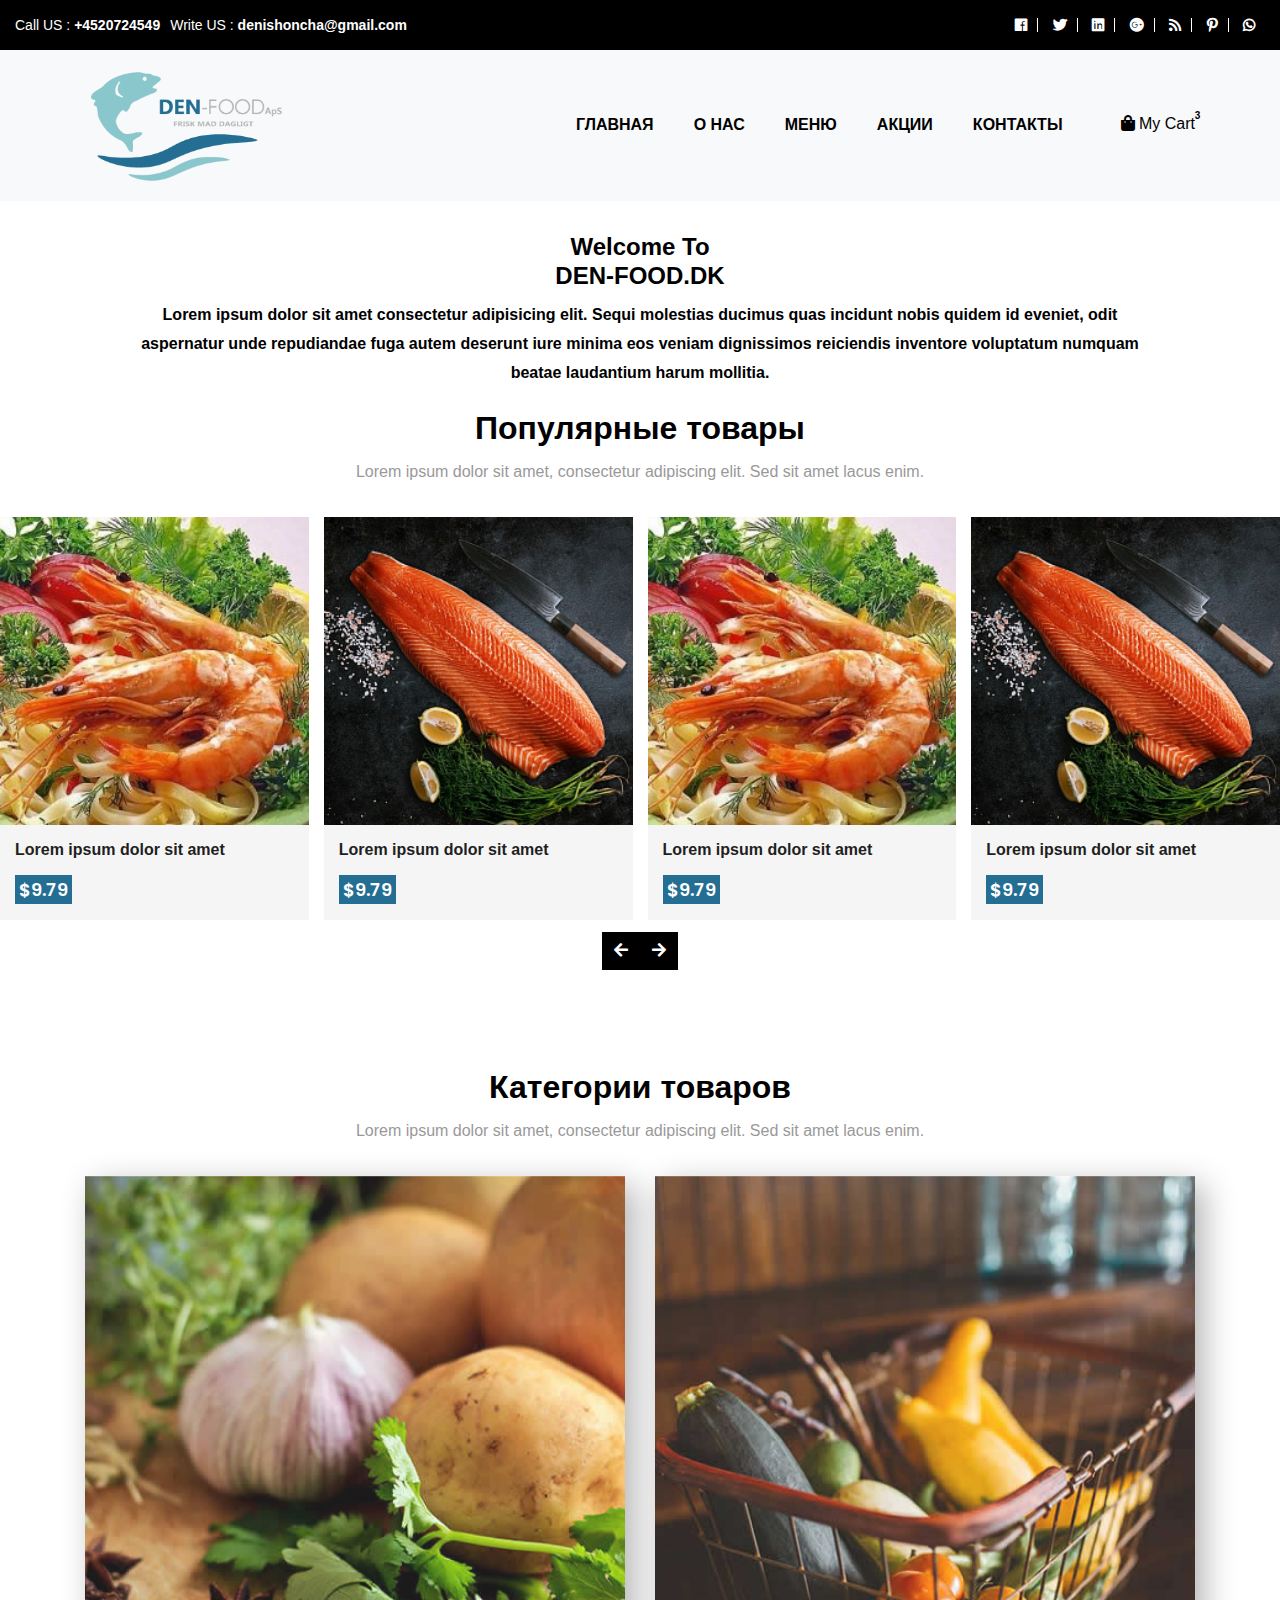
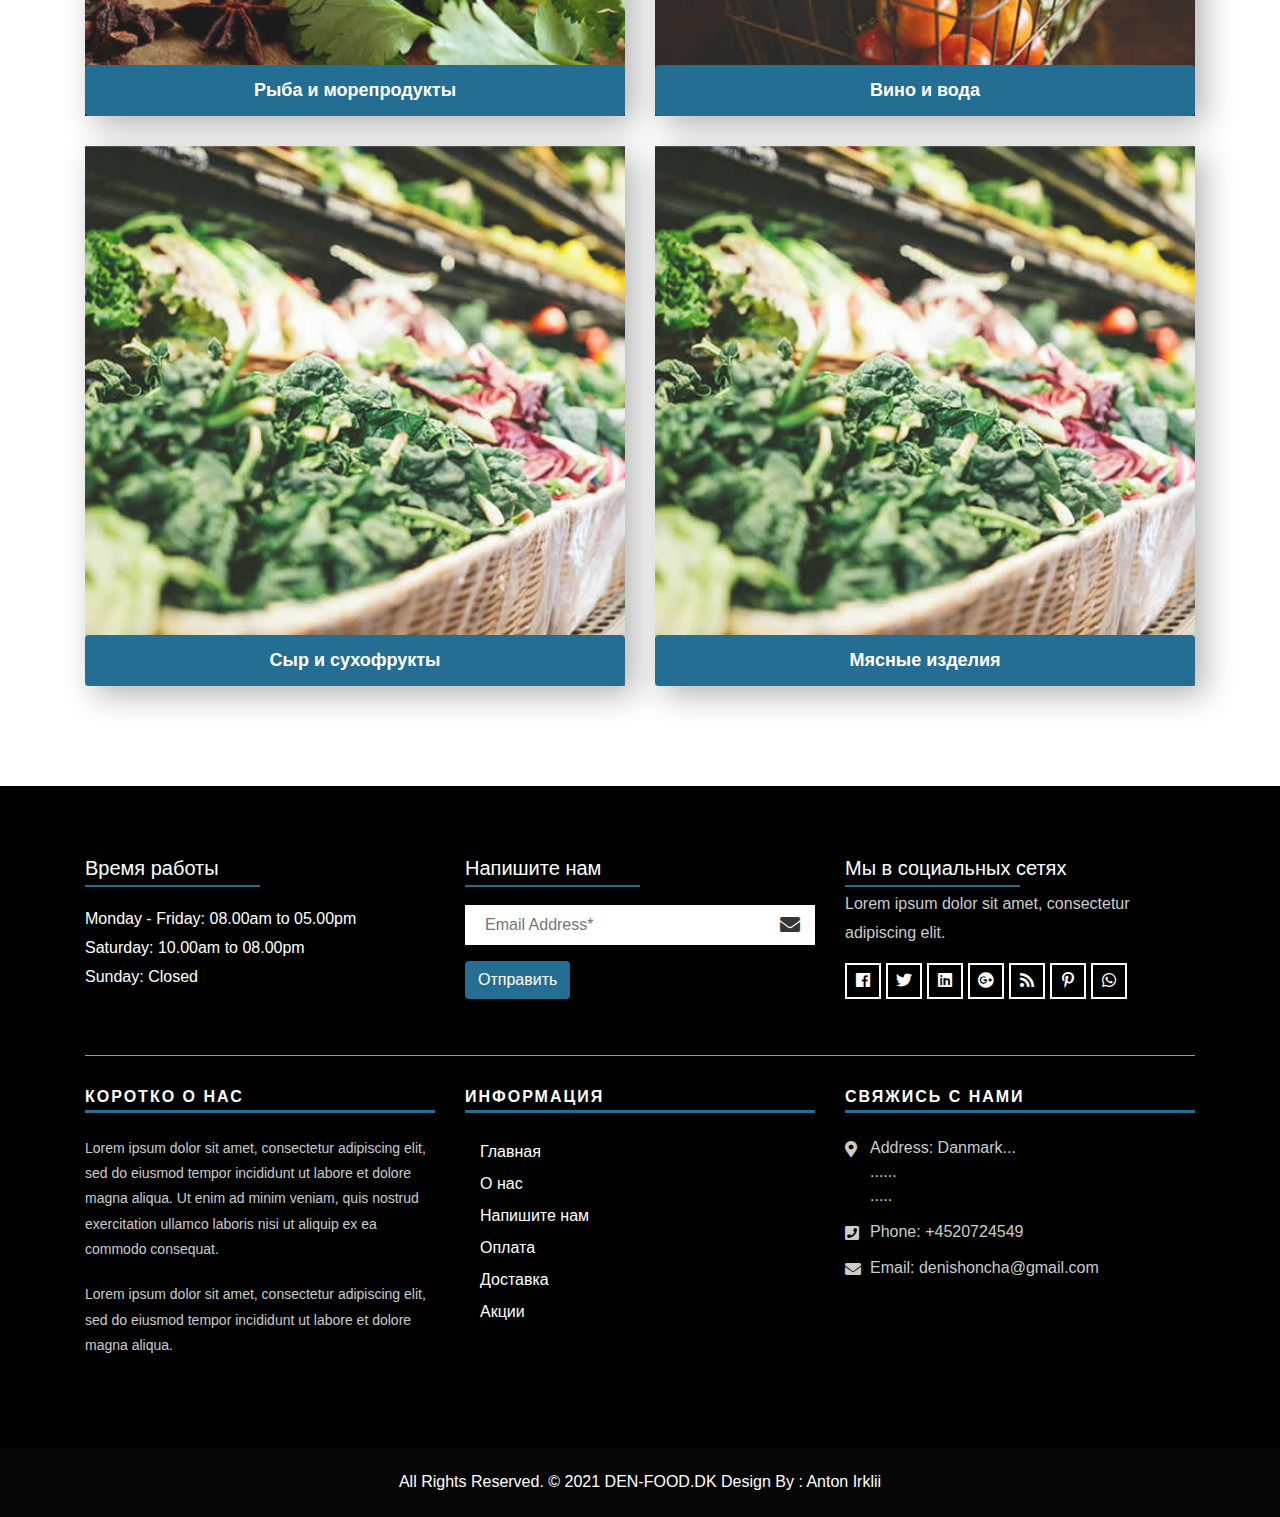
==== commit 3579af99: "first commit" ====
--- a/index.html
+++ b/index.html
@@ -454,7 +454,7 @@
                                     <p><i class="fas fa-map-marker-alt"></i>Address: Danmark... <br>......<br> ..... </p>
                                 </li>
                                 <li>
-                                    <p><i class="fas fa-phone-square"></i>Phone: <a href="tel:+4520724549">+9999999999</a></p>
+                                    <p><i class="fas fa-phone-square"></i>Phone: <a href="tel:+4520724549">+4520724549</a></p>
                                 </li>
                                 <li>
                                     <p><i class="fas fa-envelope"></i>Email: <a href="mailto:denishoncha@gmail.com">denishoncha@gmail.com</a></p>
--- a/css/custom.css
+++ b/css/custom.css
@@ -116,12 +116,14 @@
     .product_cards {
         display: flex;
         flex-wrap: wrap;
-        width: 100%;
-        padding: 12px
+        padding: 24px;
+        justify-content: center;
+        align-items: center;
     }
 
     .product_cards .card {
-        width: 200px;
+        width: 250px;
+        margin: 20px;
         border-radius: 8px;
         padding: 10px 0 0 10px;
         overflow: hidden;
@@ -345,15 +347,16 @@
 
 @media screen and (min-width:768px) {
     .product_cards {
-        display: grid;
-        grid-template-columns: repeat(4, 1fr);
-        column-gap: 12px;
-        row-gap: 24px;
-        padding: 24px
+        display: flex;
+        flex-wrap: wrap;
+        padding: 24px;
+        justify-content: center;
+        align-items: center;
     }
 
     .product_cards .card {
         height: 367px;
+        margin: 20px;
         padding: 8px 12px 11px;
         position: relative;
         background-color: #fff;
@@ -362,7 +365,7 @@
         overflow: hidden;
         cursor: pointer;
         will-change: box-shadow;
-        width: 100%;
+        width: 250px;
         min-height: 362px;
         height: 362px;
         transition: box-shadow .3s;
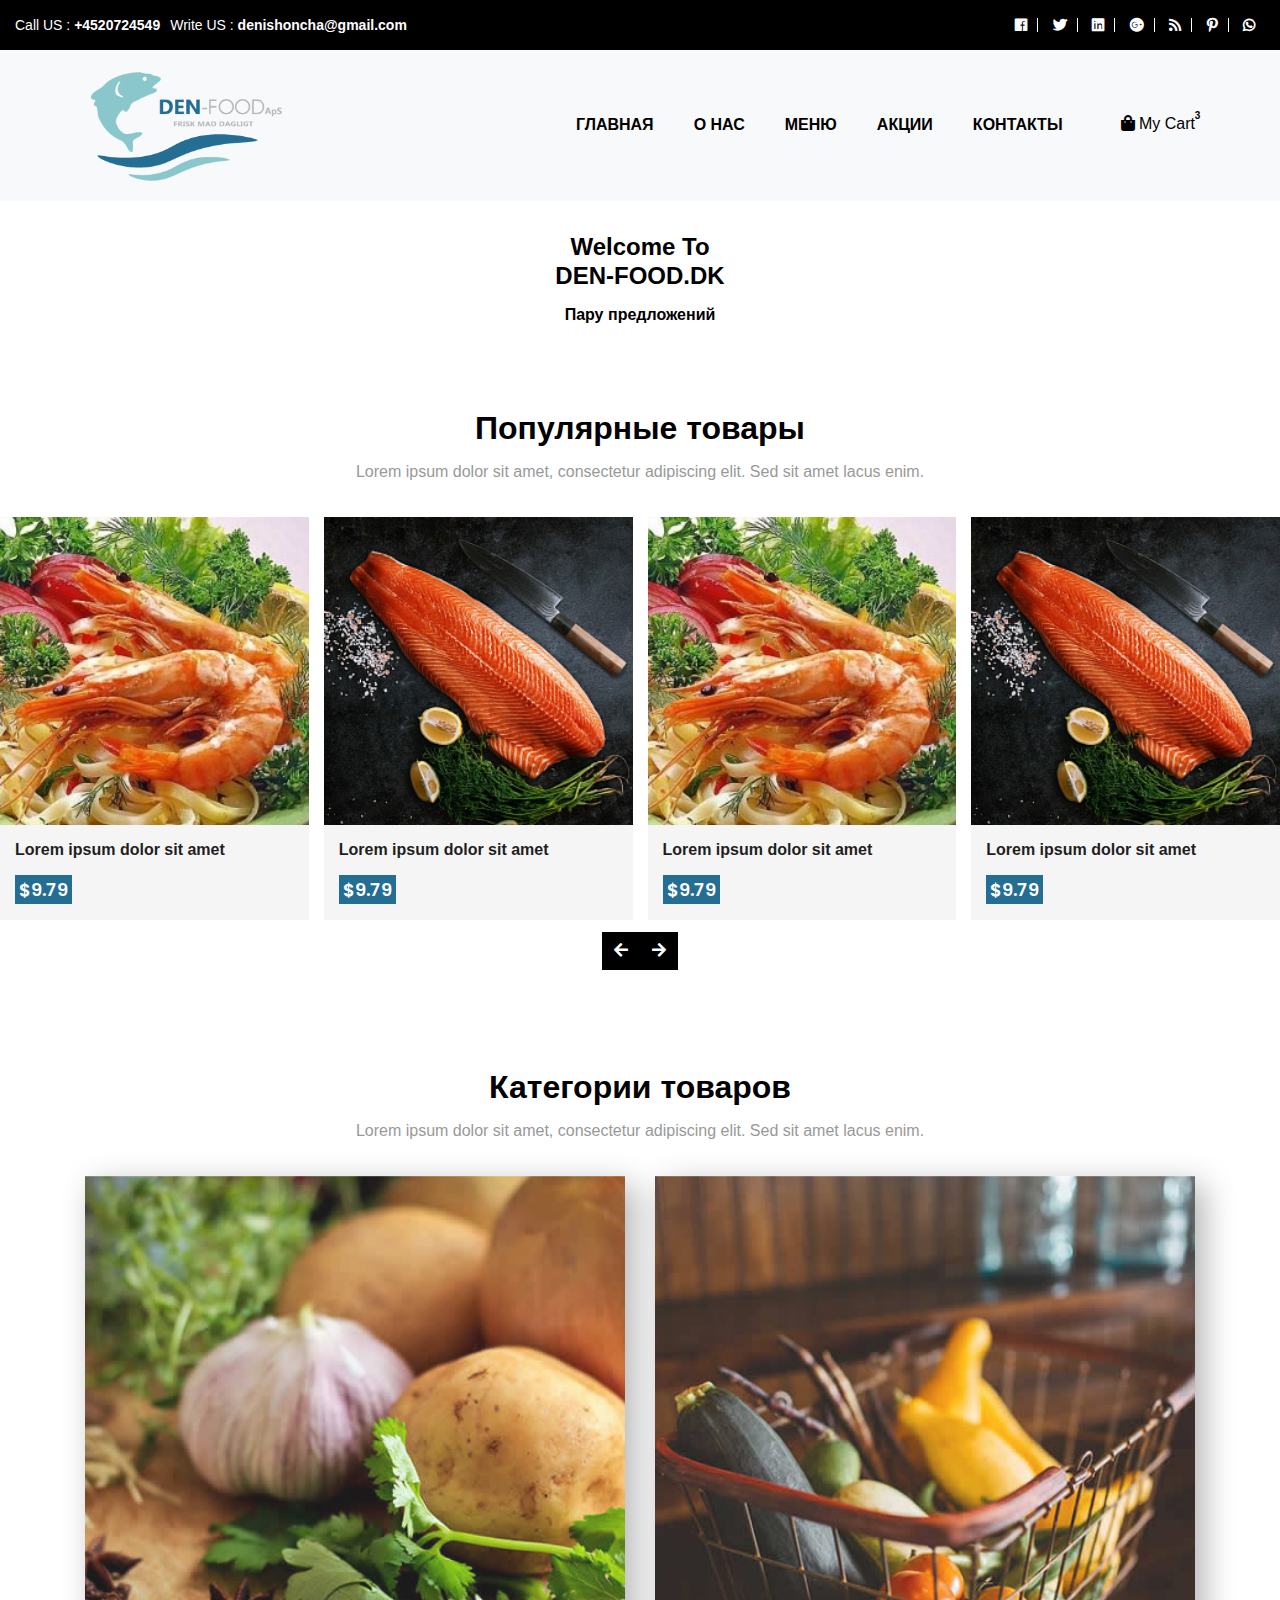
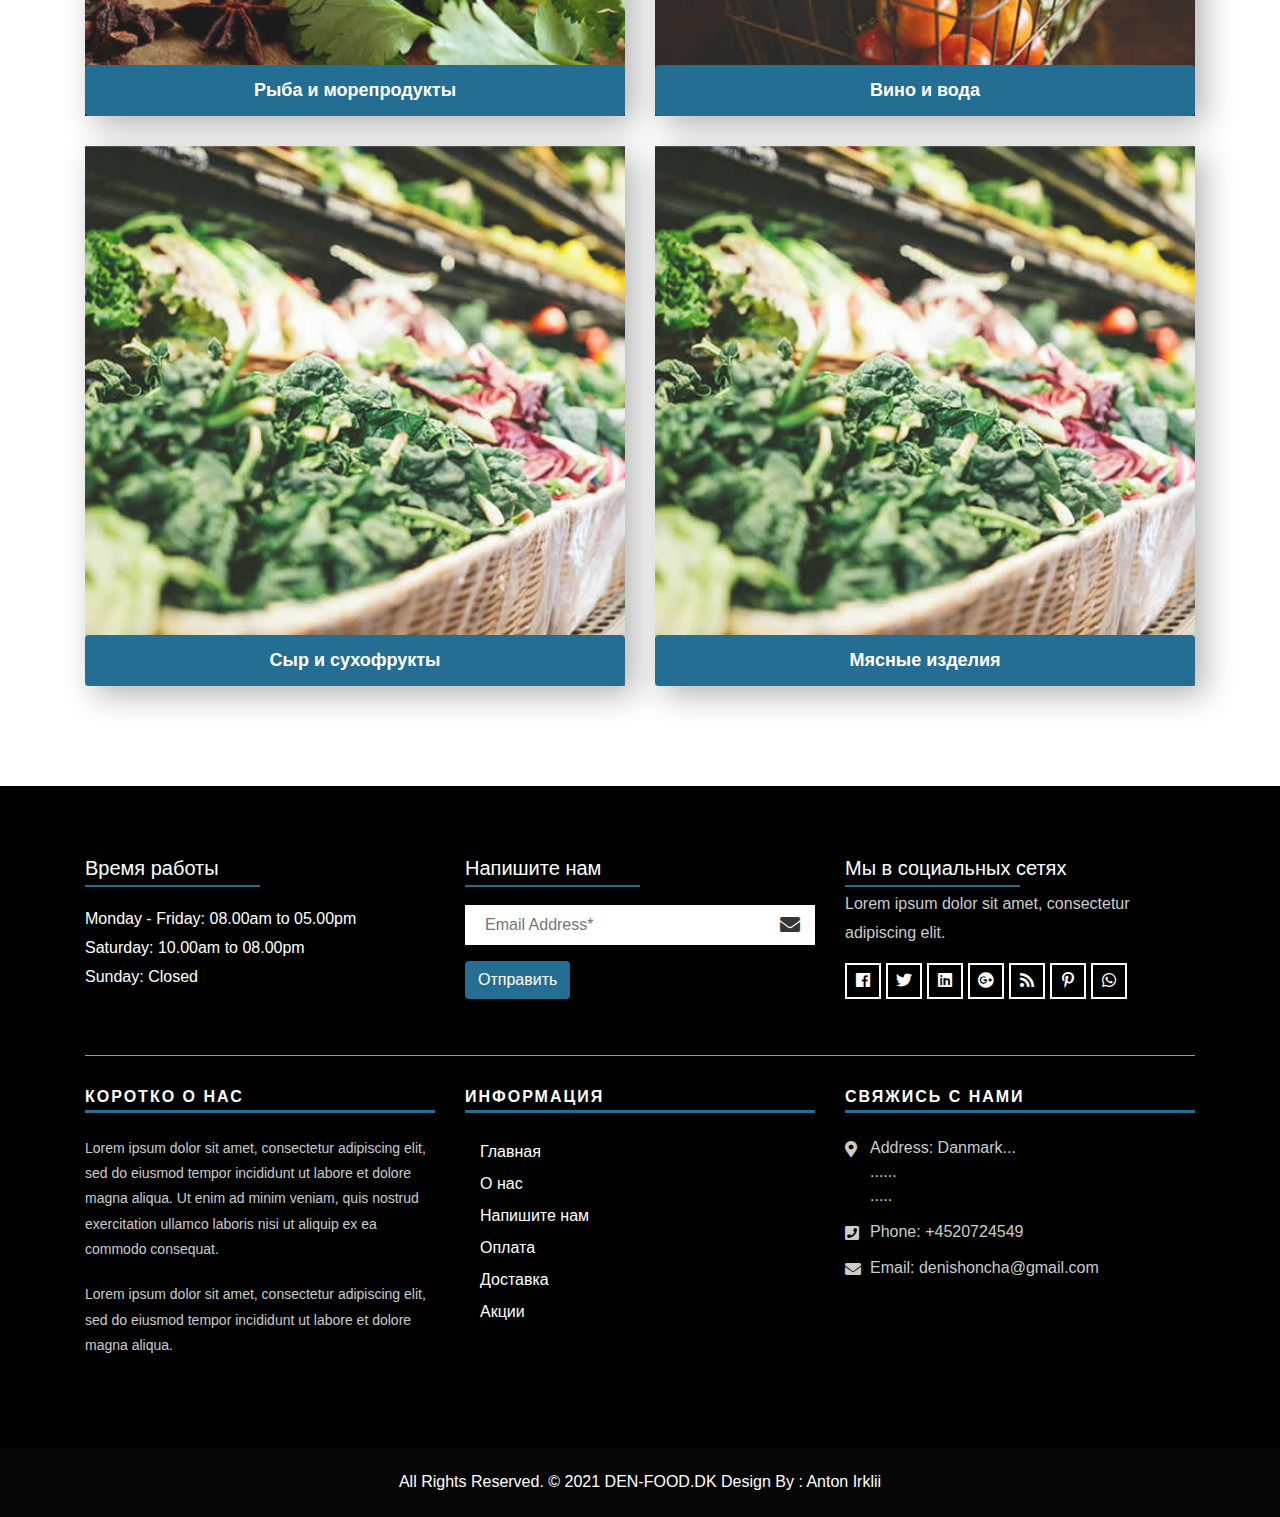
==== commit 35c5363d: "first commit" ====
--- a/index.html
+++ b/index.html
@@ -79,8 +79,8 @@
 							<a href="#" class="nav-link dropdown-toggle arrow" data-toggle="dropdown">О нас</a>
 							<ul class="dropdown-menu">
                                 <li class="nav-item"><a class="nav-link" href="about.html">О нас</a></li>
-                                <li class="nav-item"><a class="nav-link" href="pay.html">Оплата</a></li>
-                                <li class="nav-item"><a class="nav-link" href="shipping.html">Доставка</a></li>
+                                <li class="nav-item"><a class="nav-link" href="pay.html">Оплата и доставка</a></li>
+                                 <!-- 1 -->
 							</ul>
 						</li>
 						<li class="dropdown">
@@ -123,7 +123,7 @@
         </div>
         <div class="about-us-text">
             <h1 class="m-b-20"><strong>Welcome To <br> DEN-FOOD.DK</strong></h1>
-             <b><p class="m-b-40">Lorem ipsum dolor sit amet consectetur adipisicing elit. Sequi molestias ducimus quas incidunt nobis quidem id eveniet, odit aspernatur unde repudiandae fuga autem deserunt iure minima eos veniam dignissimos reiciendis inventore voluptatum numquam beatae laudantium harum mollitia. </p></b>
+             <b><p class="m-b-40"></p>Пару предложений</b>
         </div>
     </div>
 
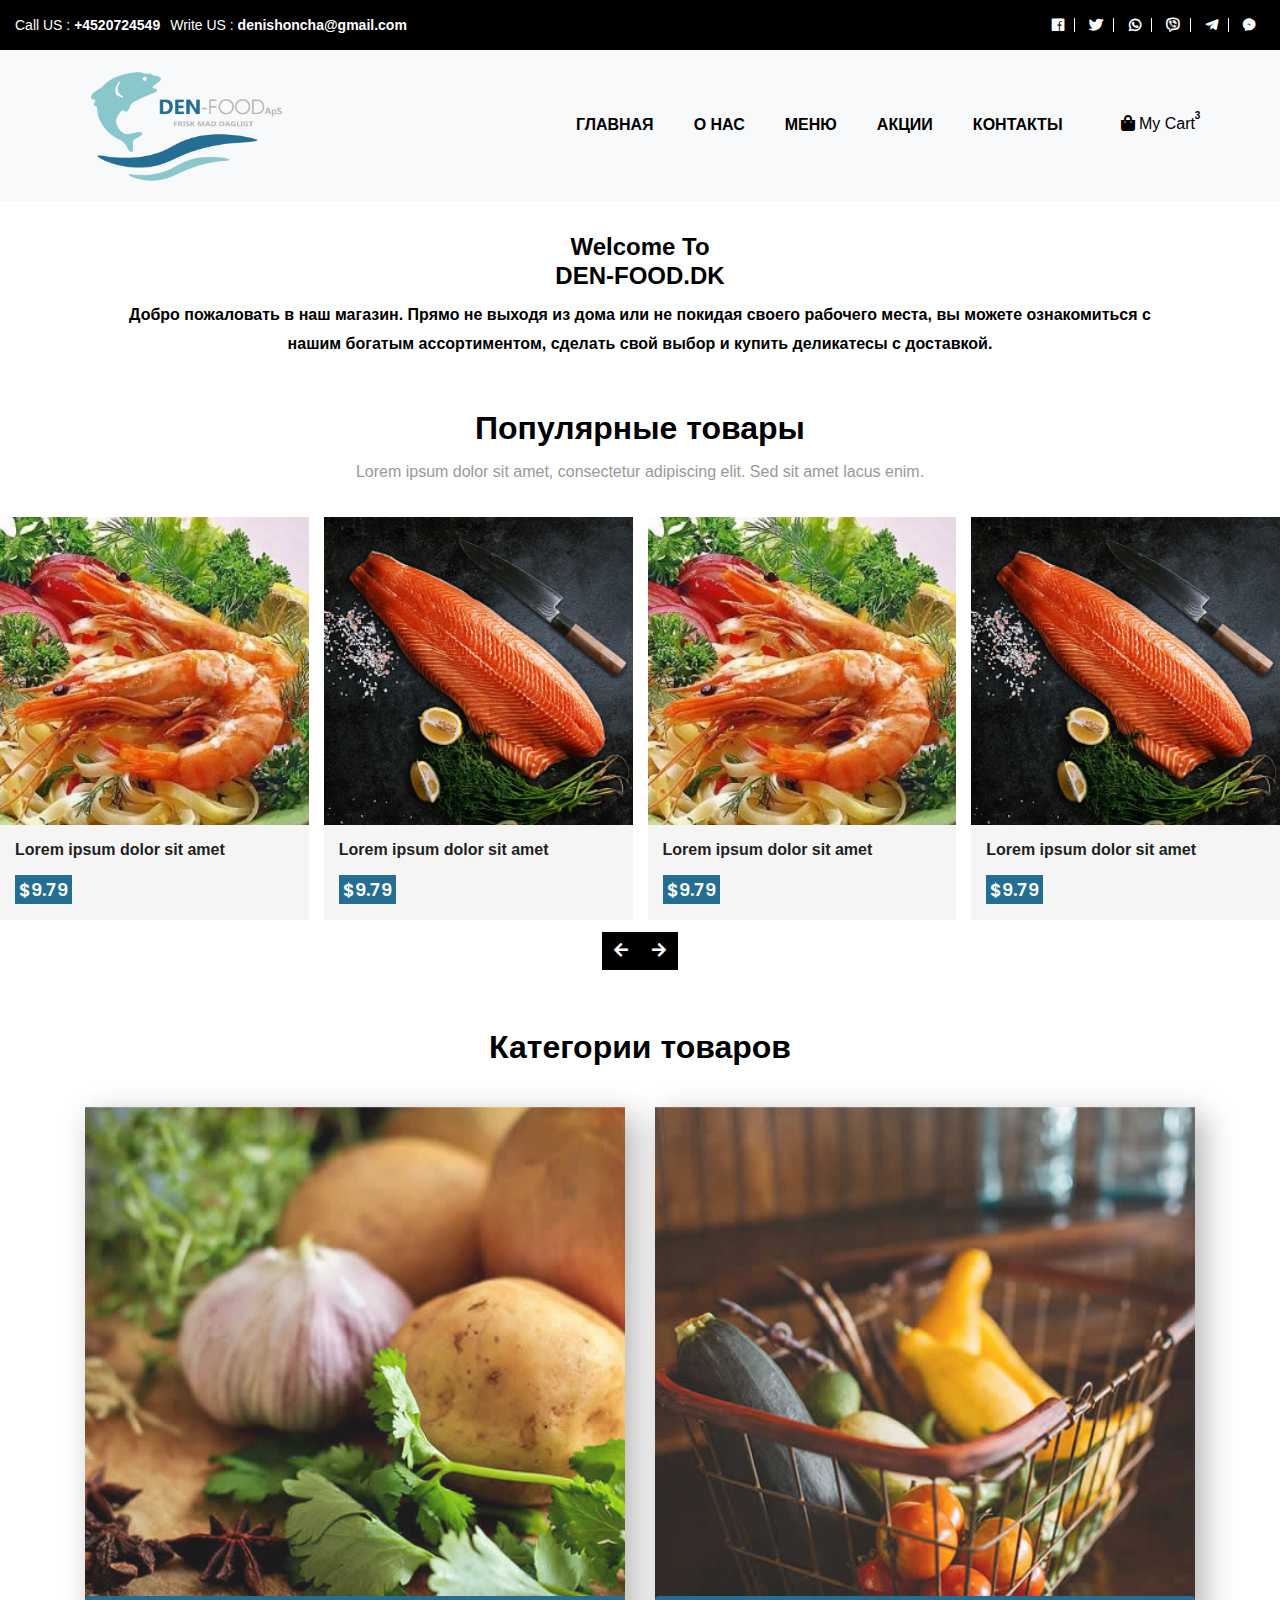
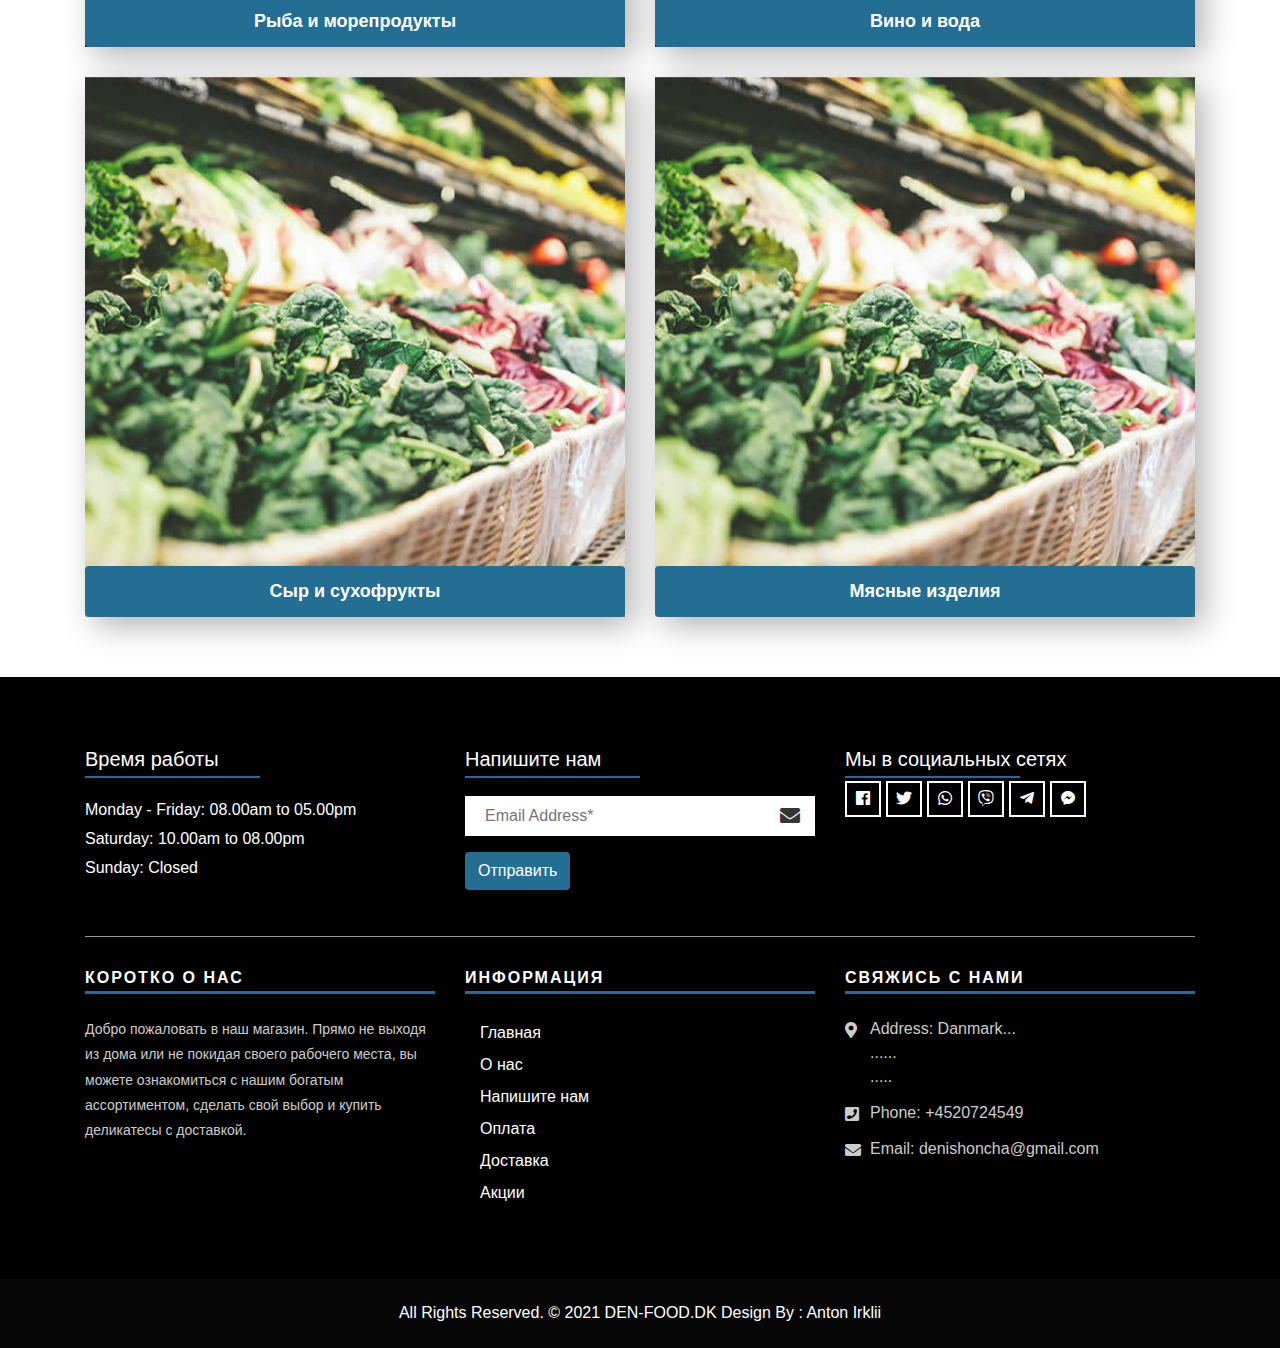
==== commit 310f39b7: "fixed bugs" ====
--- a/index.html
+++ b/index.html
@@ -42,11 +42,14 @@
                             <ul>
                                     <li><a href="#"><i class="fab fa-facebook" aria-hidden="true"></i></a></li>
                                     <li><a href="#"><i class="fab fa-twitter" aria-hidden="true"></i></a></li>
-                                    <li><a href="#"><i class="fab fa-linkedin" aria-hidden="true"></i></a></li>
-                                    <li><a href="#"><i class="fab fa-google-plus" aria-hidden="true"></i></a></li>
-                                    <li><a href="#"><i class="fa fa-rss" aria-hidden="true"></i></a></li>
-                                    <li><a href="#"><i class="fab fa-pinterest-p" aria-hidden="true"></i></a></li>
+                                    <!-- <li><a href="#"><i class="fab fa-linkedin" aria-hidden="true"></i></a></li> -->
+                                    <!-- <li><a href="#"><i class="fab fa-google-plus" aria-hidden="true"></i></a></li> -->
+                                    <!-- <li><a href="#"><i class="fa fa-rss" aria-hidden="true"></i></a></li> -->
+                                    <!-- <li><a href="#"><i class="fab fa-pinterest-p" aria-hidden="true"></i></a></li> -->
                                     <li><a href="#"><i class="fab fa-whatsapp" aria-hidden="true"></i></a></li>
+                                    <li><a href="#"><i class="fab fa-viber" aria-hidden="true"></i></a></li>
+                                    <li><a href="#"><i class="fab fa-telegram-plane" aria-hidden="true"></i></a></li>
+                                    <li><a href="#"><i class="fab fa-facebook-messenger" aria-hidden="true"></i></a></li>
                                 </ul>
                         </div>
                     </div>
@@ -123,7 +126,7 @@
         </div>
         <div class="about-us-text">
             <h1 class="m-b-20"><strong>Welcome To <br> DEN-FOOD.DK</strong></h1>
-             <b><p class="m-b-40"></p>Пару предложений</b>
+             <b><p class="m-b-40"></p>Добро пожаловать в наш магазин. Прямо не выходя из дома или не покидая своего рабочего места, вы можете ознакомиться с нашим богатым ассортиментом, сделать свой выбор и купить деликатесы с доставкой.</b>
         </div>
     </div>
 
@@ -279,8 +282,7 @@
     <div class="categories-shop">
         <div class="container">
             <div class="title-all text-center">
-                <h1>Категории товаров</h1>
-                <p>Lorem ipsum dolor sit amet, consectetur adipiscing elit. Sed sit amet lacus enim.</p>
+                 <h1>Категории товаров</h1>
             </div>
             <div class="row">
                 <div class="col-lg-6 col-md-6 col-sm-12 col-xs-12">
@@ -411,15 +413,17 @@
 					<div class="col-lg-4 col-md-12 col-sm-12">
 						<div class="footer-top-box">
 							<h3>Мы в социальных сетях</h3>
-							<p>Lorem ipsum dolor sit amet, consectetur adipiscing elit.</p>
 							<ul>
                                 <li><a href="#"><i class="fab fa-facebook" aria-hidden="true"></i></a></li>
                                 <li><a href="#"><i class="fab fa-twitter" aria-hidden="true"></i></a></li>
-                                <li><a href="#"><i class="fab fa-linkedin" aria-hidden="true"></i></a></li>
-                                <li><a href="#"><i class="fab fa-google-plus" aria-hidden="true"></i></a></li>
-                                <li><a href="#"><i class="fa fa-rss" aria-hidden="true"></i></a></li>
-                                <li><a href="#"><i class="fab fa-pinterest-p" aria-hidden="true"></i></a></li>
+                                <!-- <li><a href="#"><i class="fab fa-linkedin" aria-hidden="true"></i></a></li> -->
+                                <!-- <li><a href="#"><i class="fab fa-google-plus" aria-hidden="true"></i></a></li> -->
+                                <!-- <li><a href="#"><i class="fa fa-rss" aria-hidden="true"></i></a></li> -->
+                                <!-- <li><a href="#"><i class="fab fa-pinterest-p" aria-hidden="true"></i></a></li> -->
                                 <li><a href="#"><i class="fab fa-whatsapp" aria-hidden="true"></i></a></li>
+                                <li><a href="#"><i class="fab fa-viber" aria-hidden="true"></i></a></li>
+                                <li><a href="#"><i class="fab fa-telegram-plane" aria-hidden="true"></i></a></li>
+                                <li><a href="#"><i class="fab fa-facebook-messenger" aria-hidden="true"></i></a></li>
                             </ul>
 						</div>
 					</div>
@@ -429,8 +433,7 @@
                     <div class="col-lg-4 col-md-12 col-sm-12">
                         <div class="footer-widget">
                             <h4>Коротко о нас</h4>
-                            <p>Lorem ipsum dolor sit amet, consectetur adipiscing elit, sed do eiusmod tempor incididunt ut labore et dolore magna aliqua. Ut enim ad minim veniam, quis nostrud exercitation ullamco laboris nisi ut aliquip ex ea commodo consequat.</p> 
-							<p>Lorem ipsum dolor sit amet, consectetur adipiscing elit, sed do eiusmod tempor incididunt ut labore et dolore magna aliqua. </p> 							
+                            <p>Добро пожаловать в наш магазин. Прямо не выходя из дома или не покидая своего рабочего места, вы можете ознакомиться с нашим богатым ассортиментом, сделать свой выбор и купить деликатесы с доставкой.</p>	
                         </div>
                     </div>
                     <div class="col-lg-4 col-md-12 col-sm-12">
--- a/css/style.css
+++ b/css/style.css
@@ -966,7 +966,7 @@
 
 /*------------------------------------------------------------------ Categories Shop -------------------------------------------------------------------*/
 .categories-shop {
-    padding: 70px 0px;
+    padding: 30px 0px;
 }
 
 .shop-cat-box {
--- a/css/custom.css
+++ b/css/custom.css
@@ -112,7 +112,7 @@
     color: #363636
 }
 
-@media screen and (max-width:765px) {
+/* @media screen and (max-width:765px) {
     .product_cards {
         display: flex;
         flex-wrap: wrap;
@@ -130,7 +130,9 @@
         position: relative;
         box-shadow: 0 0 12px rgba(152, 162, 179, .15), 0 0 4px rgba(152, 162, 179, .15), 0 0 2px rgba(152, 162, 179, .15);
         display: flex;
-        flex-direction: column
+        flex-direction: column;
+        background-color: #f8f9fa;
+
     }
 
     .product_cards .card .top-card {
@@ -343,307 +345,352 @@
         width: 24px;
         height: 24px
     }
-}
-
-@media screen and (min-width:768px) {
-    .product_cards {
-        display: flex;
-        flex-wrap: wrap;
-        padding: 24px;
-        justify-content: center;
-        align-items: center;
-    }
-
-    .product_cards .card {
-        height: 367px;
-        margin: 20px;
-        padding: 8px 12px 11px;
-        position: relative;
-        background-color: #fff;
-        border-radius: 8px;
-        padding: 8px 12px 19px;
-        overflow: hidden;
-        cursor: pointer;
-        will-change: box-shadow;
-        width: 250px;
-        min-height: 362px;
-        height: 362px;
-        transition: box-shadow .3s;
-        display: grid
-    }
-
-    .product_cards .card:hover {
-        box-shadow: 0 0 12px rgba(152, 162, 179, .15), 0 0 4px rgba(152, 162, 179, .15), 0 0 2px rgba(152, 162, 179, .15)
-    }
-
-    .product_cards .card:hover .price__product .cart {
-        background-color: #92022d;
-        transform: translate(-16px, -16px) rotate(-45deg)
-    }
-
-    .product_cards .card:hover .price__product .cart img {
-        opacity: 1
-    }
-
-    .product_cards .card .top-card {
-        grid-row: 1
-    }
-
-    .product_cards .card .top-card .product_img {
-        width: 130px;
-        height: 130px;
-        margin: 0 auto 8px;
-        display: flex;
-        align-items: center;
-        justify-content: center
-    }
-
-    .product_cards .card .top-card .product_img .sale__time {
-        position: absolute;
-        top: 4px;
-        right: 4px
-    }
-
-    .product_cards .card .top-card .product_img .sale__time div {
-        background-color: #fc9a11;
-        border-radius: 32px 12px 12px 32px;
-        display: flex;
-        align-items: center;
-        padding: 2px 4px;
-        margin-bottom: 3px
-    }
-
-    .product_cards .card .top-card .product_img .sale__time div.time {
-        background-color: #49c0b8
-    }
-
-    .product_cards .card .top-card .product_img .sale__time img {
-        width: 12px;
-        height: 12px;
-        margin-right: 2px
-    }
-
-    .product_cards .card .top-card .product_img .sale__time span {
-        font-size: 12px;
-        line-height: 100%;
-        color: #fff
-    }
-
-    .product_cards .card .top-card .product_img .favourite__component {
-        position: absolute;
-        top: 4px;
-        left: 4px
-    }
-
-    .product_cards .card .top-card .product_img .favourite__component img {
-        width: 24px;
-        height: 24px
-    }
-
-    .product_cards .card .top-card .product_img .favourite__component .component {
-        padding: 2px;
-        border-radius: 50%;
-        background-color: #76a82c;
-        display: block;
-        width: 22px;
-        height: 22px;
-        display: flex;
-        align-items: center;
-        justify-content: center
-    }
-
-    .product_cards .card .top-card .product_img .favourite__component .component img {
-        width: 20px;
-        height: 20px
-    }
-
-    .product_cards .card .top-card .product_img .product_img-img {
-        max-width: 100%;
-        display: block;
-        max-height: 100%;
-        height: auto;
-        width: auto;
-        margin: auto
-    }
-
-    .product_cards .card .top-card .product_info {
-        display: grid;
-        grid-template-columns: 1fr
-    }
-
-    .product_cards .card .top-card .product_info .rating {
-        grid-row: 1;
-        display: flex;
-        align-items: center;
-        margin-bottom: 8px
-    }
-
-    .product_cards .card .top-card .product_info .rating img {
-        width: 16px;
-        height: 16px
-    }
-
-    .product_cards .card .top-card .product_info .rating span {
-        font-weight: 500;
-        font-size: 12px;
-        line-height: 100%;
-        padding-top: 1px;
-        margin-left: 8px
-    }
-
-    .product_cards .card .top-card .product_info h3 {
-        grid-row: 2;
-        margin-bottom: 5px;
-        font-weight: 500;
-        font-size: 16px;
-        line-height: 130%;
-        color: #363636
-    }
-
-    .product_cards .card .top-card .product_info .description {
-        grid-row: 3;
-        font-size: 12px;
-        line-height: 14px;
-        color: #6d6d6d;
-        margin-bottom: 16px
-    }
-
-    .product_cards .card .price__product {
-        grid-row: 2;
-        display: flex;
-        flex-direction: column;
-        align-items: baseline;
-        margin-bottom: 4px
-    }
-
-    .product_cards .card .price__product .product_price {
-        display: flex;
-        align-items: center
-    }
-
-    .product_cards .card .price__product .product_price .real_price span {
-        margin-right: 12px;
-        font-weight: 700;
-        font-size: 24px;
-        line-height: 28px;
-        color: #363636
-    }
-
-    .product_cards .card .price__product .product_price .sale_price span {
-        font-size: 12px;
-        line-height: 16px;
-        color: #6d6d6d;
-        display: block;
-        position: relative
-    }
-
-    .product_cards .card .price__product .product_price .sale_price span:after {
-        position: absolute;
-        top: 8px;
-        left: 0;
-        content: "";
-        background-color: #92022d;
-        height: 1px;
-        width: 100%;
-        transform: rotate(-15deg)
-    }
-
-    .product_cards .card .price__product .weight {
-        display: flex;
-        align-items: center;
-        justify-content: space-between;
-        width: 100%
-    }
-
-    .product_cards .card .price__product .weight span {
-        font-size: 12px;
-        line-height: 14px;
-        color: #6d6d6d;
-        font-weight: 500
-    }
-
-    .product_cards .card .price__product .cart {
-        background-color: #cbcbcb;
-        height: 84px;
-        width: 84px;
-        transform: translate(0) rotate(-45deg);
-        position: absolute;
-        bottom: -58px;
-        right: -58px;
-        transition: all .3s
-    }
-
-    .product_cards .card .price__product .cart img {
-        width: 24px;
-        height: 24px;
-        transform: rotate(45deg);
-        position: relative;
-        bottom: -7px;
-        right: -30px;
-        opacity: 0;
-        will-change: opacity
-    }
-
-    .product_cards .card .bottom-card {
-        grid-row: 3;
-        display: flex;
-        align-items: center;
-        justify-content: space-between;
-        width: 100%
-    }
-
-    .product_cards .card .bottom-card .delivery,
-    .product_cards .card .bottom-card .orders_count {
-        display: flex;
-        align-items: center
-    }
-
-    .product_cards .card .bottom-card img {
-        width: 16px;
-        height: 16px;
-        margin-right: 4px
-    }
-
-    .product_cards .card .bottom-card span {
-        display: flex;
-        align-items: center;
-        font-size: 12px;
-        font-weight: 500;
-        color: #363636
-    }
-
-    .product_cards .card .bottom-card .articul {
-        display: none
-    }
-
-    .product_cards .card .form_count_product {
-        display: flex;
-        align-items: center;
-        justify-content: center;
-        width: 100%;
-        position: absolute;
-        left: 0;
-        bottom: -32px;
-        transition: transform .3s ease-out;
-        transform: translateY(30px);
-        background-color: #fff;
-        padding: 0 25px
-    }
-
-    .product_cards .card .form_count_product .count_minus,
-    .product_cards .card .form_count_product .count_plus {
-        padding: 11px 19px;
-        display: flex;
-        align-items: center
-    }
-
-    .product_cards .card .form_count_product .count_minus img,
-    .product_cards .card .form_count_product .count_plus img {
-        width: 23px;
-        height: 23px
-    }
-
-    .product_cards .card .form_count_product .count_product {
-        font-size: 22px
-    }
+} */
+
+.product_cards {
+    display: flex;
+    flex-wrap: wrap;
+    padding: 24px;
+    padding-top: 0;
+    justify-content: center;
+    align-items: center;
+}
+
+.product_cards .card {
+    height: 367px;
+    margin: 20px;
+    padding: 8px 12px 11px;
+    position: relative;
+    background-color: #f8f9fa;
+    border-radius: 8px;
+    padding: 8px 12px 19px;
+    overflow: hidden;
+    cursor: pointer;
+    will-change: box-shadow;
+    width: 250px;
+    min-height: 362px;
+    height: 362px;
+    transition: box-shadow .3s;
+    display: grid
+}
+
+.product_cards .card:hover {
+    box-shadow: 0 0 12px rgba(152, 162, 179, .15), 0 0 4px rgba(152, 162, 179, .15), 0 0 2px rgba(152, 162, 179, .15)
+}
+
+.product_cards .card:hover .price__product .cart {
+    background-color: #92022d;
+    transform: translate(-16px, -16px) rotate(-45deg)
+}
+
+.product_cards .card:hover .price__product .cart img {
+    opacity: 1
+}
+
+.product_cards .card .top-card {
+    grid-row: 1
+}
+
+.product_cards .card .top-card .product_img {
+    width: 130px;
+    height: 130px;
+    margin: 0 auto 8px;
+    display: flex;
+    align-items: center;
+    justify-content: center
+}
+
+.product_cards .card .top-card .product_img .sale__time {
+    position: absolute;
+    top: 4px;
+    right: 4px
+}
+
+.product_cards .card .top-card .product_img .sale__time div {
+    background-color: #fc9a11;
+    border-radius: 32px 12px 12px 32px;
+    display: flex;
+    align-items: center;
+    padding: 2px 4px;
+    margin-bottom: 3px
+}
+
+.product_cards .card .top-card .product_img .sale__time div.time {
+    background-color: #49c0b8
+}
+
+.product_cards .card .top-card .product_img .sale__time img {
+    width: 12px;
+    height: 12px;
+    margin-right: 2px
+}
+
+.product_cards .card .top-card .product_img .sale__time span {
+    font-size: 12px;
+    line-height: 100%;
+    color: #fff
+}
+
+.product_cards .card .top-card .product_img .favourite__component {
+    position: absolute;
+    top: 4px;
+    left: 4px
+}
+
+.product_cards .card .top-card .product_img .favourite__component img {
+    width: 24px;
+    height: 24px
+}
+
+.product_cards .card .top-card .product_img .favourite__component .component {
+    padding: 2px;
+    border-radius: 50%;
+    background-color: #76a82c;
+    display: block;
+    width: 22px;
+    height: 22px;
+    display: flex;
+    align-items: center;
+    justify-content: center
+}
+
+.product_cards .card .top-card .product_img .favourite__component .component img {
+    width: 20px;
+    height: 20px
+}
+
+.product_cards .card .top-card .product_img .product_img-img {
+    max-width: 100%;
+    display: block;
+    max-height: 100%;
+    height: auto;
+    width: auto;
+    margin: auto
+}
+
+.product_cards .card .top-card .product_info {
+    display: grid;
+    grid-template-columns: 1fr
+}
+
+.product_cards .card .top-card .product_info .rating {
+    grid-row: 1;
+    display: flex;
+    align-items: center;
+    margin-bottom: 8px
+}
+
+.product_cards .card .top-card .product_info .rating img {
+    width: 16px;
+    height: 16px
+}
+
+.product_cards .card .top-card .product_info .rating span {
+    font-weight: 500;
+    font-size: 12px;
+    line-height: 100%;
+    padding-top: 1px;
+    margin-left: 8px
+}
+
+.product_cards .card .top-card .product_info h3 {
+    grid-row: 2;
+    margin-bottom: 5px;
+    font-weight: 500;
+    font-size: 16px;
+    line-height: 130%;
+    color: #363636
+}
+
+.product_cards .card .top-card .product_info .description {
+    grid-row: 3;
+    font-size: 12px;
+    line-height: 14px;
+    color: #6d6d6d;
+    margin-bottom: 16px
+}
+
+.product_cards .card .price__product {
+    grid-row: 2;
+    display: flex;
+    flex-direction: column;
+    align-items: baseline;
+    margin-bottom: 4px
+}
+
+.product_cards .card .price__product .product_price {
+    display: flex;
+    align-items: center
+}
+
+.product_cards .card .price__product .product_price .real_price span {
+    margin-right: 12px;
+    font-weight: 700;
+    font-size: 24px;
+    line-height: 28px;
+    color: #363636
+}
+
+.product_cards .card .price__product .product_price .sale_price span {
+    font-size: 12px;
+    line-height: 16px;
+    color: #6d6d6d;
+    display: block;
+    position: relative
+}
+
+.product_cards .card .price__product .product_price .sale_price span:after {
+    position: absolute;
+    top: 8px;
+    left: 0;
+    content: "";
+    background-color: #92022d;
+    height: 1px;
+    width: 100%;
+    transform: rotate(-15deg)
+}
+
+.product_cards .card .price__product .weight {
+    display: flex;
+    align-items: center;
+    justify-content: space-between;
+    width: 100%
+}
+
+.product_cards .card .price__product .weight span {
+    font-size: 12px;
+    line-height: 14px;
+    color: #6d6d6d;
+    font-weight: 500
+}
+
+.product_cards .card .price__product .cart {
+    background-color: #cbcbcb;
+    height: 84px;
+    width: 84px;
+    transform: translate(0) rotate(-45deg);
+    position: absolute;
+    bottom: -58px;
+    right: -58px;
+    transition: all .3s
+}
+
+.product_cards .card .price__product .cart img {
+    width: 24px;
+    height: 24px;
+    transform: rotate(45deg);
+    position: relative;
+    bottom: -7px;
+    right: -30px;
+    opacity: 0;
+    will-change: opacity
+}
+
+.product_cards .card .bottom-card {
+    grid-row: 3;
+    display: flex;
+    align-items: center;
+    justify-content: space-between;
+    width: 100%
+}
+
+.product_cards .card .bottom-card .delivery,
+.product_cards .card .bottom-card .orders_count {
+    display: flex;
+    align-items: center
+}
+
+.product_cards .card .bottom-card img {
+    width: 16px;
+    height: 16px;
+    margin-right: 4px
+}
+
+.product_cards .card .bottom-card span {
+    display: flex;
+    align-items: center;
+    font-size: 12px;
+    font-weight: 500;
+    color: #363636
+}
+
+.product_cards .card .bottom-card .articul {
+    display: none
+}
+
+.product_cards .card .form_count_product {
+    display: flex;
+    align-items: center;
+    justify-content: center;
+    width: 100%;
+    position: absolute;
+    left: 0;
+    bottom: -32px;
+    transition: transform .3s ease-out;
+    transform: translateY(30px);
+    background-color: #fff;
+    padding: 0 25px
+}
+
+.product_cards .card .form_count_product .count_minus,
+.product_cards .card .form_count_product .count_plus {
+    padding: 11px 19px;
+    display: flex;
+    align-items: center
+}
+
+.product_cards .card .form_count_product .count_minus img,
+.product_cards .card .form_count_product .count_plus img {
+    width: 23px;
+    height: 23px
+}
+
+.product_cards .card .form_count_product .count_product {
+    font-size: 22px
+}
+
+/* /////////////////////////////////////////// */
+
+.noo-sh-title-top {
+    margin-top: 20px;
+    margin-bottom: 20px;
+}
+
+.noo-sh-title-top-list {
+    margin-bottom: 20px;
+}
+
+.noo-sh-title-top-list li {
+    list-style: circle;
+}
+
+/* ///////////////////////////////////////////// */
+
+.product-category {
+    display: flex;
+    justify-content: center;
+    align-items: center;
+    flex-wrap: wrap;
+    margin-top: 20px;
+}
+
+.product-category li {
+    display: block;
+    border: #dddddd solid 2px;
+    border-radius: 10px;
+    margin: 0;
+    padding: 5px;
+    cursor: pointer;
+    background-color: #efefef;
+    transition: .3s;
+    margin-right: 10px;
+    margin-bottom: 10px;
+}
+
+.product-category li:hover {
+    background-color: #fff;
+}
+
+.product-category li:last-child {
+    margin-right: 0;
 }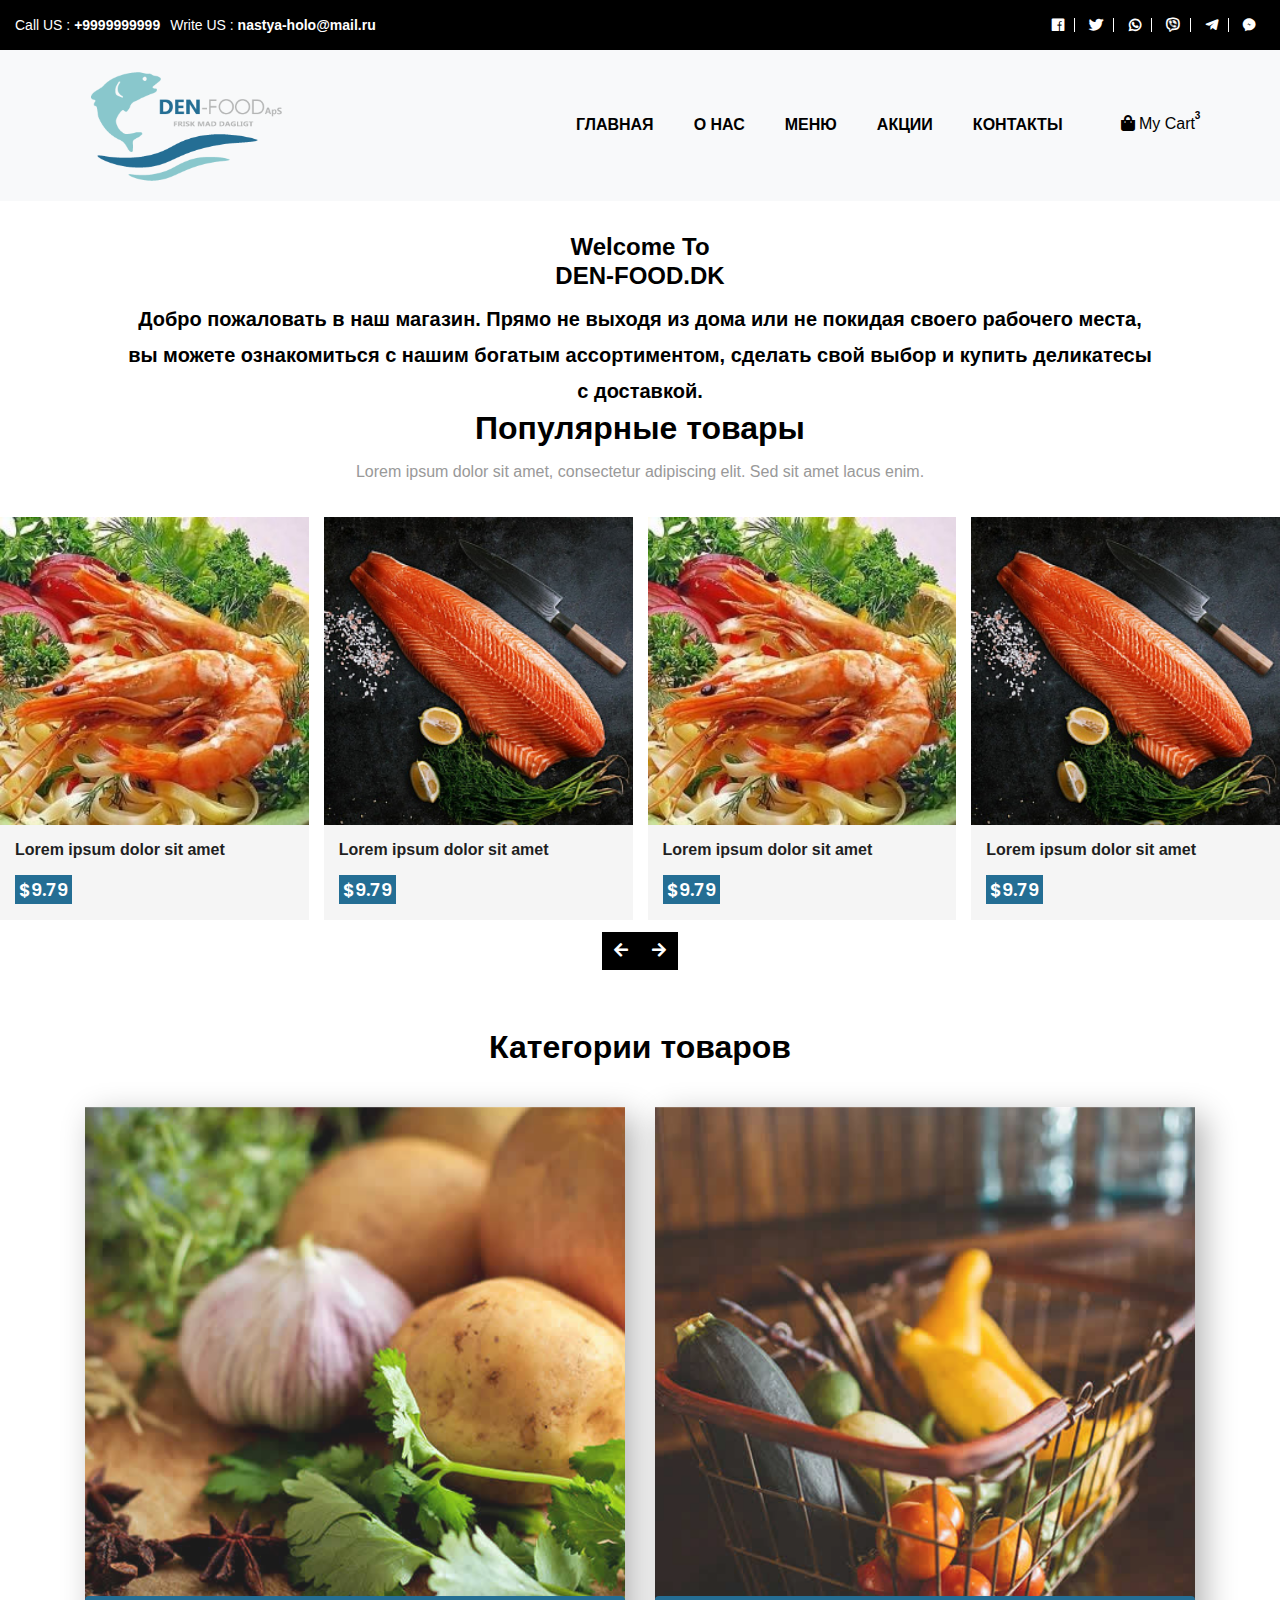
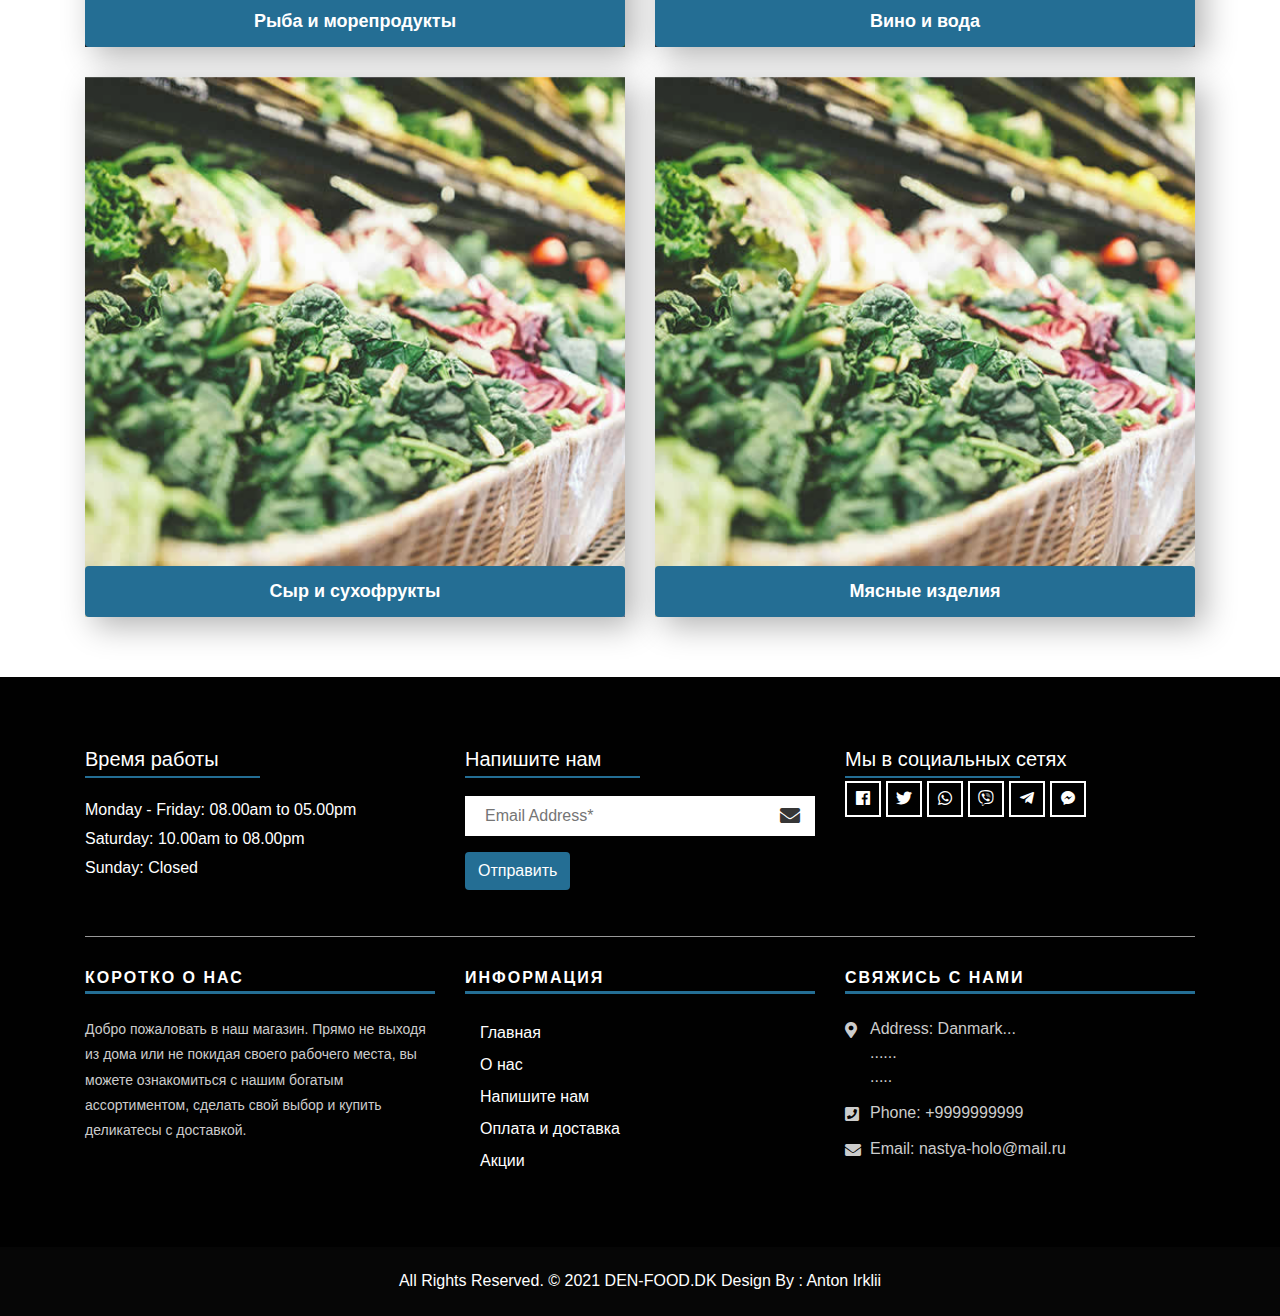
==== commit 09a690ab: "fixed" ====
--- a/index.html
+++ b/index.html
@@ -30,10 +30,10 @@
             <div class="row">
                 <div class="col-lg-6 col-md-6 col-sm-12 col-xs-12">
                     <div class="right-phone-box">
-                        <p>Call US : <b><a href="#"> +4520724549</a></b></p>
+                        <p>Call US : <b><a href="#"> +9999999999</a></b></p>
                     </div>
                     <div class="right-phone-box">
-                        <p>Write US  : <b><a href="#">denishoncha@gmail.com</a></b></p>
+                        <p>Write US  : <b><a href="#">nastya-holo@mail.ru</a></b></p>
                     </div>
                 </div>
                 <div class="col-lg-6 col-md-6 col-sm-12 col-xs-12">
@@ -83,7 +83,6 @@
 							<ul class="dropdown-menu">
                                 <li class="nav-item"><a class="nav-link" href="about.html">О нас</a></li>
                                 <li class="nav-item"><a class="nav-link" href="pay.html">Оплата и доставка</a></li>
-                                 <!-- 1 -->
 							</ul>
 						</li>
 						<li class="dropdown">
@@ -125,8 +124,8 @@
             </video>
         </div>
         <div class="about-us-text">
-            <h1 class="m-b-20"><strong>Welcome To <br> DEN-FOOD.DK</strong></h1>
-             <b><p class="m-b-40"></p>Добро пожаловать в наш магазин. Прямо не выходя из дома или не покидая своего рабочего места, вы можете ознакомиться с нашим богатым ассортиментом, сделать свой выбор и купить деликатесы с доставкой.</b>
+            <h1><strong>Welcome To <br> DEN-FOOD.DK</strong></h1>
+             <p><b>Добро пожаловать в наш магазин. Прямо не выходя из дома или не покидая своего рабочего места, вы можете ознакомиться с нашим богатым ассортиментом, сделать свой выбор и купить деликатесы с доставкой.</b></p>
         </div>
     </div>
 
@@ -320,70 +319,6 @@
             </div>
         </div>
     </div>
-    <!-- End Categories -->
-
-    <!-- Start Blog  -->
-    <!-- <div class="latest-blog">
-        <div class="container">
-            <div class="row">
-                <div class="col-lg-12">
-                    <div class="title-all text-center">
-                        <h1>Наш личный блог</h1>
-                        <p>Lorem ipsum dolor sit amet, consectetur adipiscing elit. Sed sit amet lacus enim.</p>
-                    </div>
-                </div>
-            </div>
-            <div class="row">
-                <div class="col-md-6 col-lg-4 col-xl-4">
-                    <div class="blog-box">
-                        <div class="blog-img">
-                            <img class="img-fluid" src="images/blog-img.jpg" alt="" />
-                        </div>
-                        <div class="blog-content">
-                            <div class="title-blog">
-                                <h3>Lorem ipsum dolor sit amet consectetur adipisicing elit. Provident, quas?</h3>
-                                <p>Lorem, ipsum dolor sit amet consectetur adipisicing elit. Alias repellat amet exercitationem maxime laboriosam animi impedit explicabo, accusamus ullam ea cumque saepe unde eos! Ipsa exercitationem maiores nostrum totam sapiente!</p>
-                            </div>
-                            <ul class="option-blog">
-                            </ul>
-                        </div>
-                    </div>
-                </div>
-                <div class="col-md-6 col-lg-4 col-xl-4">
-                    <div class="blog-box">
-                        <div class="blog-img">
-                            <img class="img-fluid" src="images/blog-img-01.jpg" alt="" />
-                        </div>
-                        <div class="blog-content">
-                            <div class="title-blog">
-                                <h3>Lorem ipsum dolor sit amet consectetur adipisicing elit. Provident, quas?</h3>
-                                <p>Lorem, ipsum dolor sit amet consectetur adipisicing elit. Alias repellat amet exercitationem maxime laboriosam animi impedit explicabo, accusamus ullam ea cumque saepe unde eos! Ipsa exercitationem maiores nostrum totam sapiente!</p>
-                            </div>
-                            <ul class="option-blog">
-                            </ul>
-                        </div>
-                    </div>
-                </div>
-                <div class="col-md-6 col-lg-4 col-xl-4">
-                    <div class="blog-box">
-                        <div class="blog-img">
-                            <img class="img-fluid" src="images/blog-img-02.jpg" alt="" />
-                        </div>
-                        <div class="blog-content">
-                            <div class="title-blog">
-                                <h3>Lorem ipsum dolor sit amet consectetur adipisicing elit. Provident, quas?</h3>
-                                <p>Lorem, ipsum dolor sit amet consectetur adipisicing elit. Alias repellat amet exercitationem maxime laboriosam animi impedit explicabo, accusamus ullam ea cumque saepe unde eos! Ipsa exercitationem maiores nostrum totam sapiente!</p>
-                            </div>
-                            <ul class="option-blog">
-                            </ul>
-                        </div>
-                    </div>
-                </div>
-            </div>
-        </div>
-    </div> -->
-    <!-- End Blog  -->
-
 
     <!-- Start Footer  -->
     <footer>
@@ -416,10 +351,6 @@
 							<ul>
                                 <li><a href="#"><i class="fab fa-facebook" aria-hidden="true"></i></a></li>
                                 <li><a href="#"><i class="fab fa-twitter" aria-hidden="true"></i></a></li>
-                                <!-- <li><a href="#"><i class="fab fa-linkedin" aria-hidden="true"></i></a></li> -->
-                                <!-- <li><a href="#"><i class="fab fa-google-plus" aria-hidden="true"></i></a></li> -->
-                                <!-- <li><a href="#"><i class="fa fa-rss" aria-hidden="true"></i></a></li> -->
-                                <!-- <li><a href="#"><i class="fab fa-pinterest-p" aria-hidden="true"></i></a></li> -->
                                 <li><a href="#"><i class="fab fa-whatsapp" aria-hidden="true"></i></a></li>
                                 <li><a href="#"><i class="fab fa-viber" aria-hidden="true"></i></a></li>
                                 <li><a href="#"><i class="fab fa-telegram-plane" aria-hidden="true"></i></a></li>
@@ -443,8 +374,7 @@
                                 <li><a href="index.html">Главная</a></li>
                                 <li><a href="about.html">О нас</a></li>
                                 <li><a href="contact-us.html">Напишите нам</a></li>
-                                <li><a href="pay.html">Оплата</a></li>
-                                <li><a href="shipping.html">Доставка</a></li>
+                                <li><a href="pay.html">Оплата и доставка</a></li>
                                 <li><a href="stock.html">Акции</a></li>
                             </ul>
                         </div>
@@ -457,10 +387,10 @@
                                     <p><i class="fas fa-map-marker-alt"></i>Address: Danmark... <br>......<br> ..... </p>
                                 </li>
                                 <li>
-                                    <p><i class="fas fa-phone-square"></i>Phone: <a href="tel:+4520724549">+4520724549</a></p>
+                                    <p><i class="fas fa-phone-square"></i>Phone: <a href="tel:+9999999999">+9999999999</a></p>
                                 </li>
                                 <li>
-                                    <p><i class="fas fa-envelope"></i>Email: <a href="mailto:denishoncha@gmail.com">denishoncha@gmail.com</a></p>
+                                    <p><i class="fas fa-envelope"></i>Email: <a href="mailto:nastya-holo@mail.ru">nastya-holo@mail.ru</a></p>
                                 </li>
                             </ul>
                         </div>
--- a/css/custom.css
+++ b/css/custom.css
@@ -4,6 +4,9 @@
 
 .about-us {
     position: relative;
+    display: flex;
+    justify-content: center;
+    align-items: center;
 }
 
 .about-us-text {
@@ -13,7 +16,9 @@
     top: 20%;
     transform: translateX(-50%);
     width: 80%;
+    height: 80%;
     color: #000;
+    font-size: calc((100vw - 480px)/(1280 - 480) * (20 - 10) + 10px);
 }
 
 .about-us-text h1 {
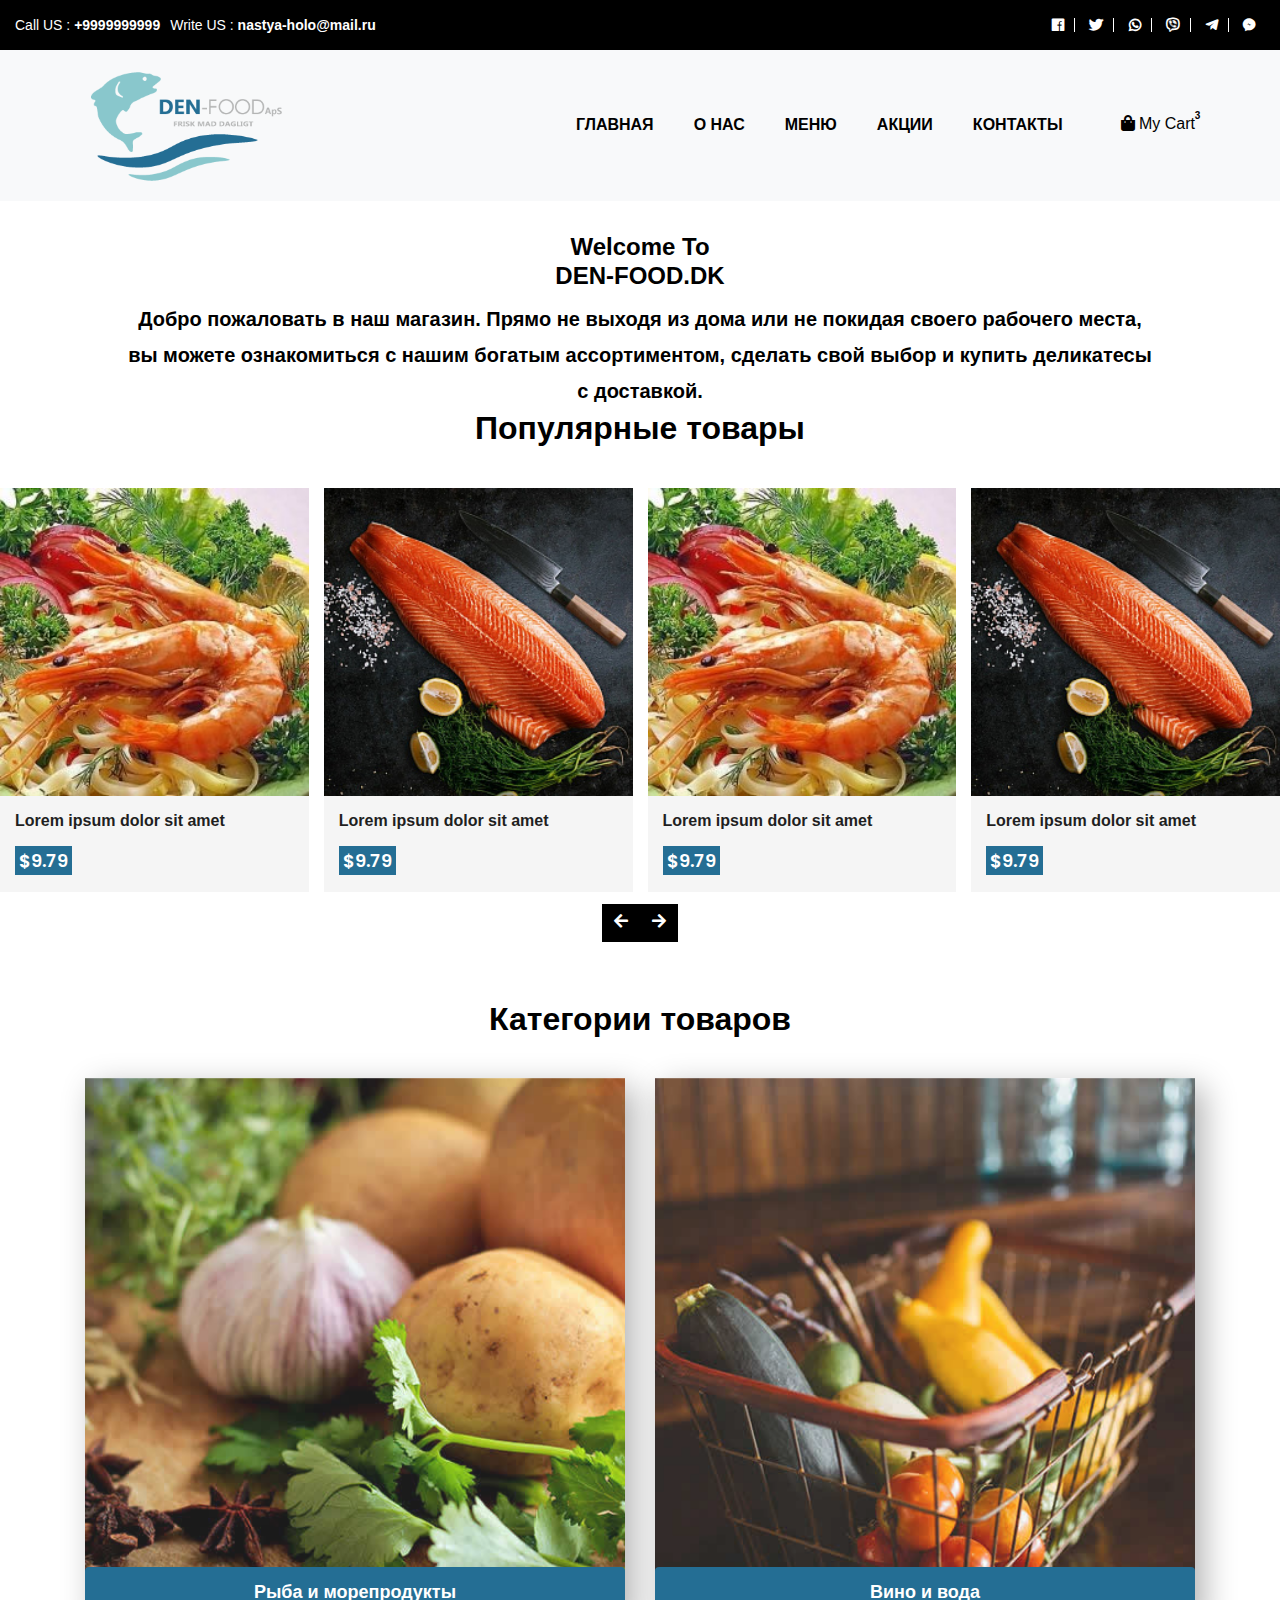
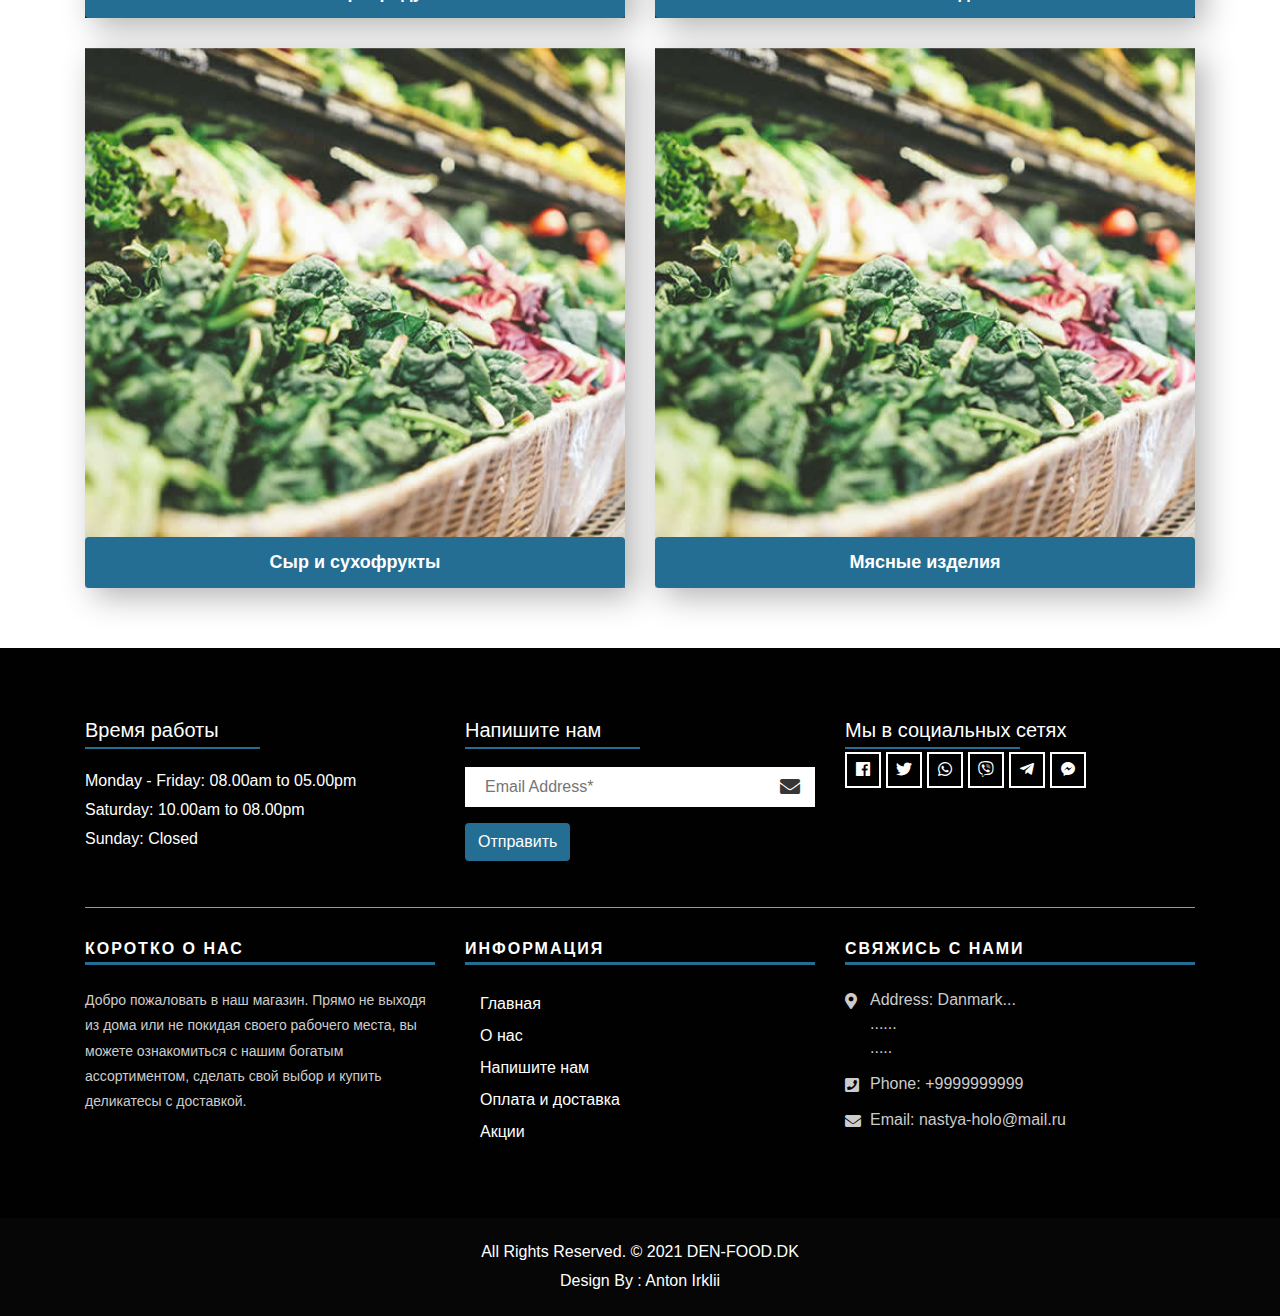
==== commit 9e764c07: "fixed" ====
--- a/index.html
+++ b/index.html
@@ -133,7 +133,6 @@
         <div class="col-lg-12">
             <div class="title-all text-center">
                 <h1>Популярные товары</h1>
-                <p>Lorem ipsum dolor sit amet, consectetur adipiscing elit. Sed sit amet lacus enim.</p>
             </div>
             <div class="featured-products-box owl-carousel owl-theme">
                 <div class="item">
@@ -403,7 +402,7 @@
 
     <!-- Start copyright  -->
     <div class="footer-copyright">
-        <p class="footer-company">All Rights Reserved. &copy; 2021 <a href="#">DEN-FOOD.DK</a> Design By : Anton Irklii
+        <p class="footer-company">All Rights Reserved. &copy; 2021 <a href="#">DEN-FOOD.DK</a><br> Design By : Anton Irklii
     </div>
     <!-- End copyright  -->
 
--- a/css/custom.css
+++ b/css/custom.css
@@ -679,7 +679,7 @@
     margin-top: 20px;
 }
 
-.product-category li {
+.product-category button {
     display: block;
     border: #dddddd solid 2px;
     border-radius: 10px;
@@ -692,10 +692,10 @@
     margin-bottom: 10px;
 }
 
-.product-category li:hover {
+.product-category button:hover {
     background-color: #fff;
 }
 
-.product-category li:last-child {
+.product-category button:last-child {
     margin-right: 0;
 }